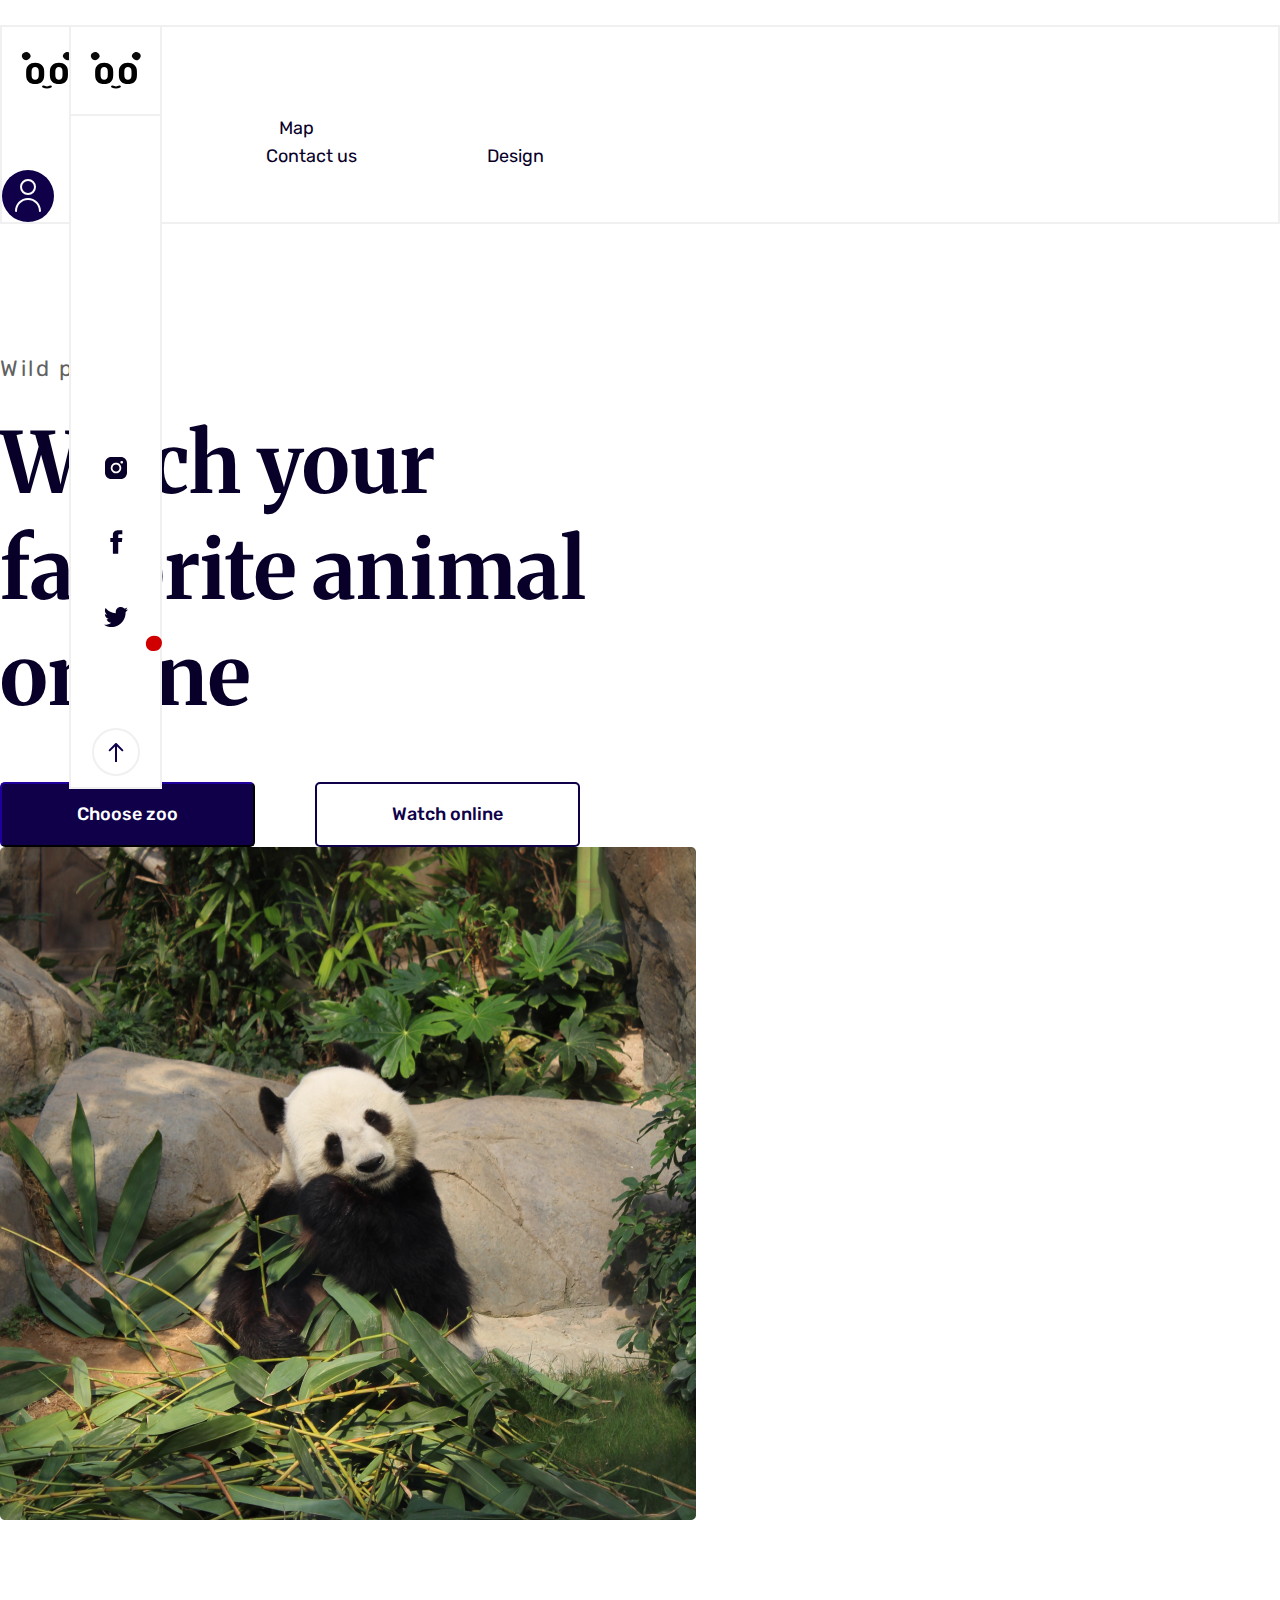
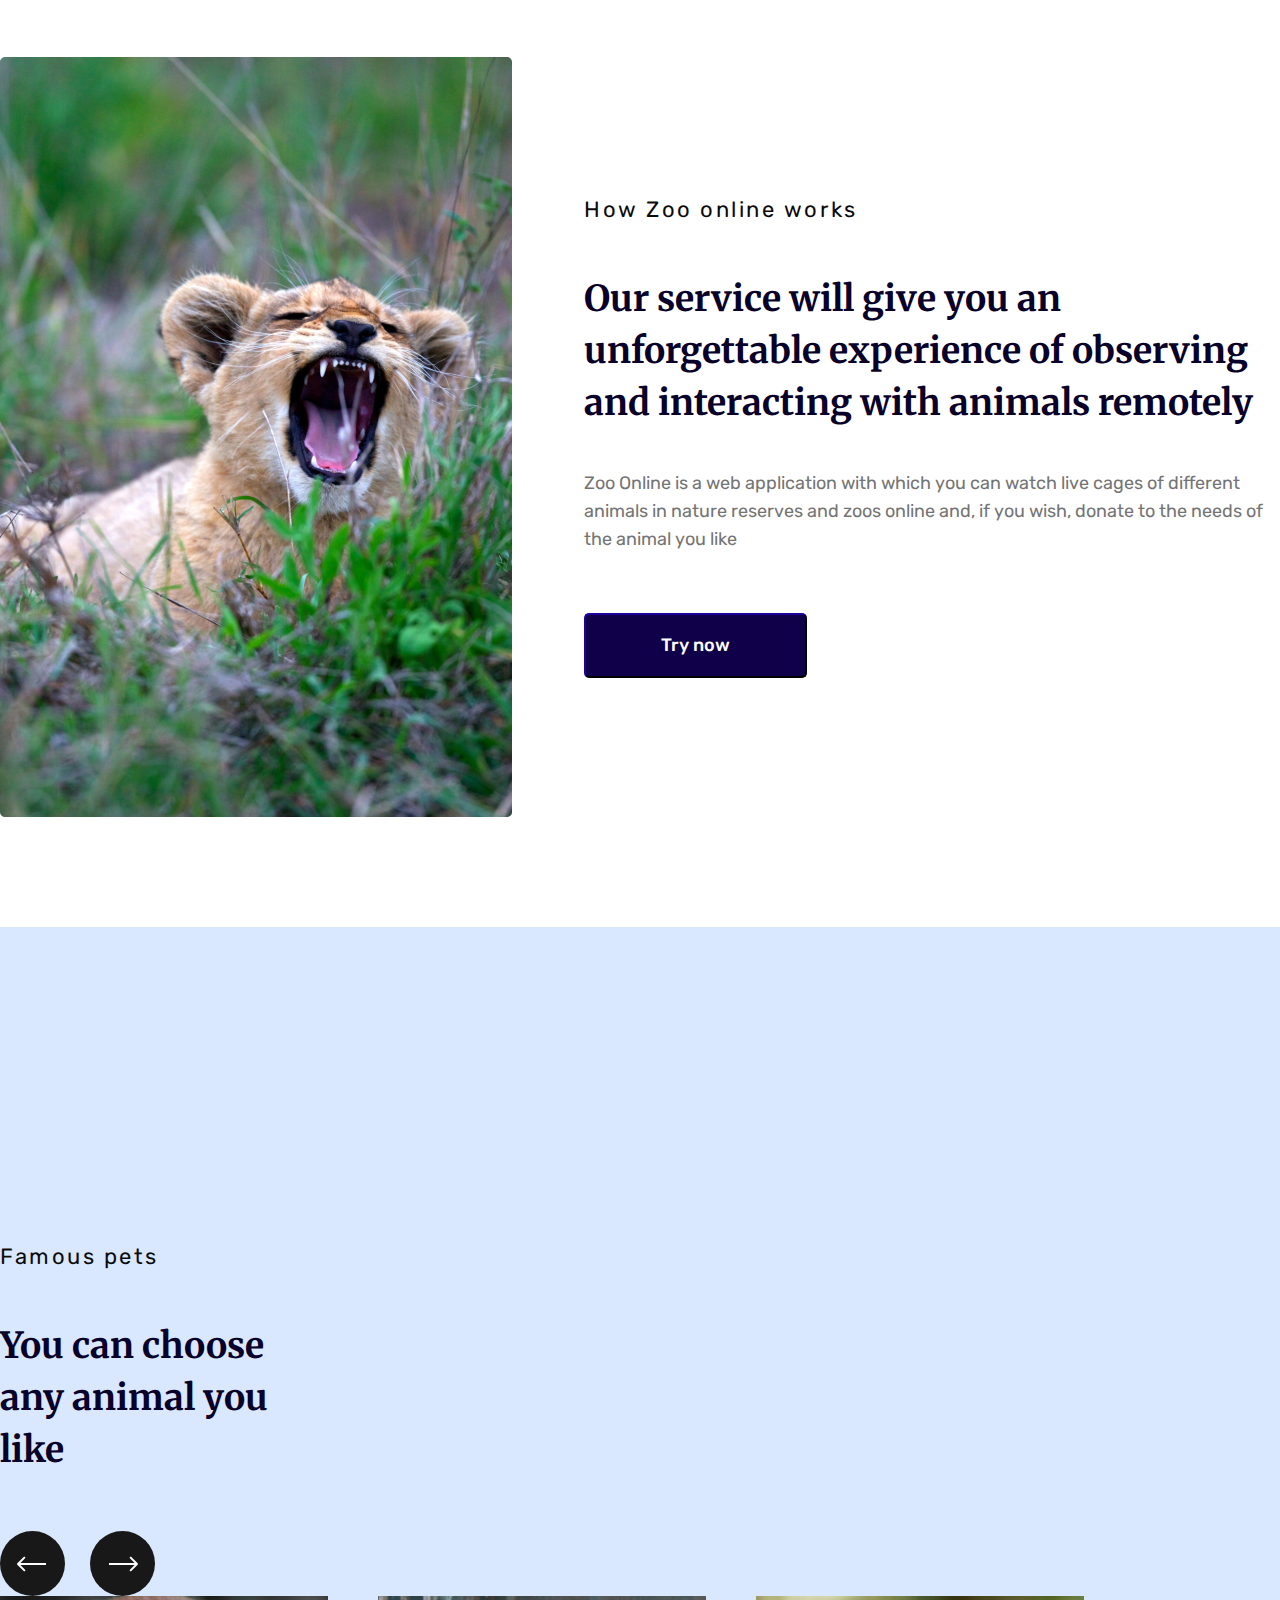
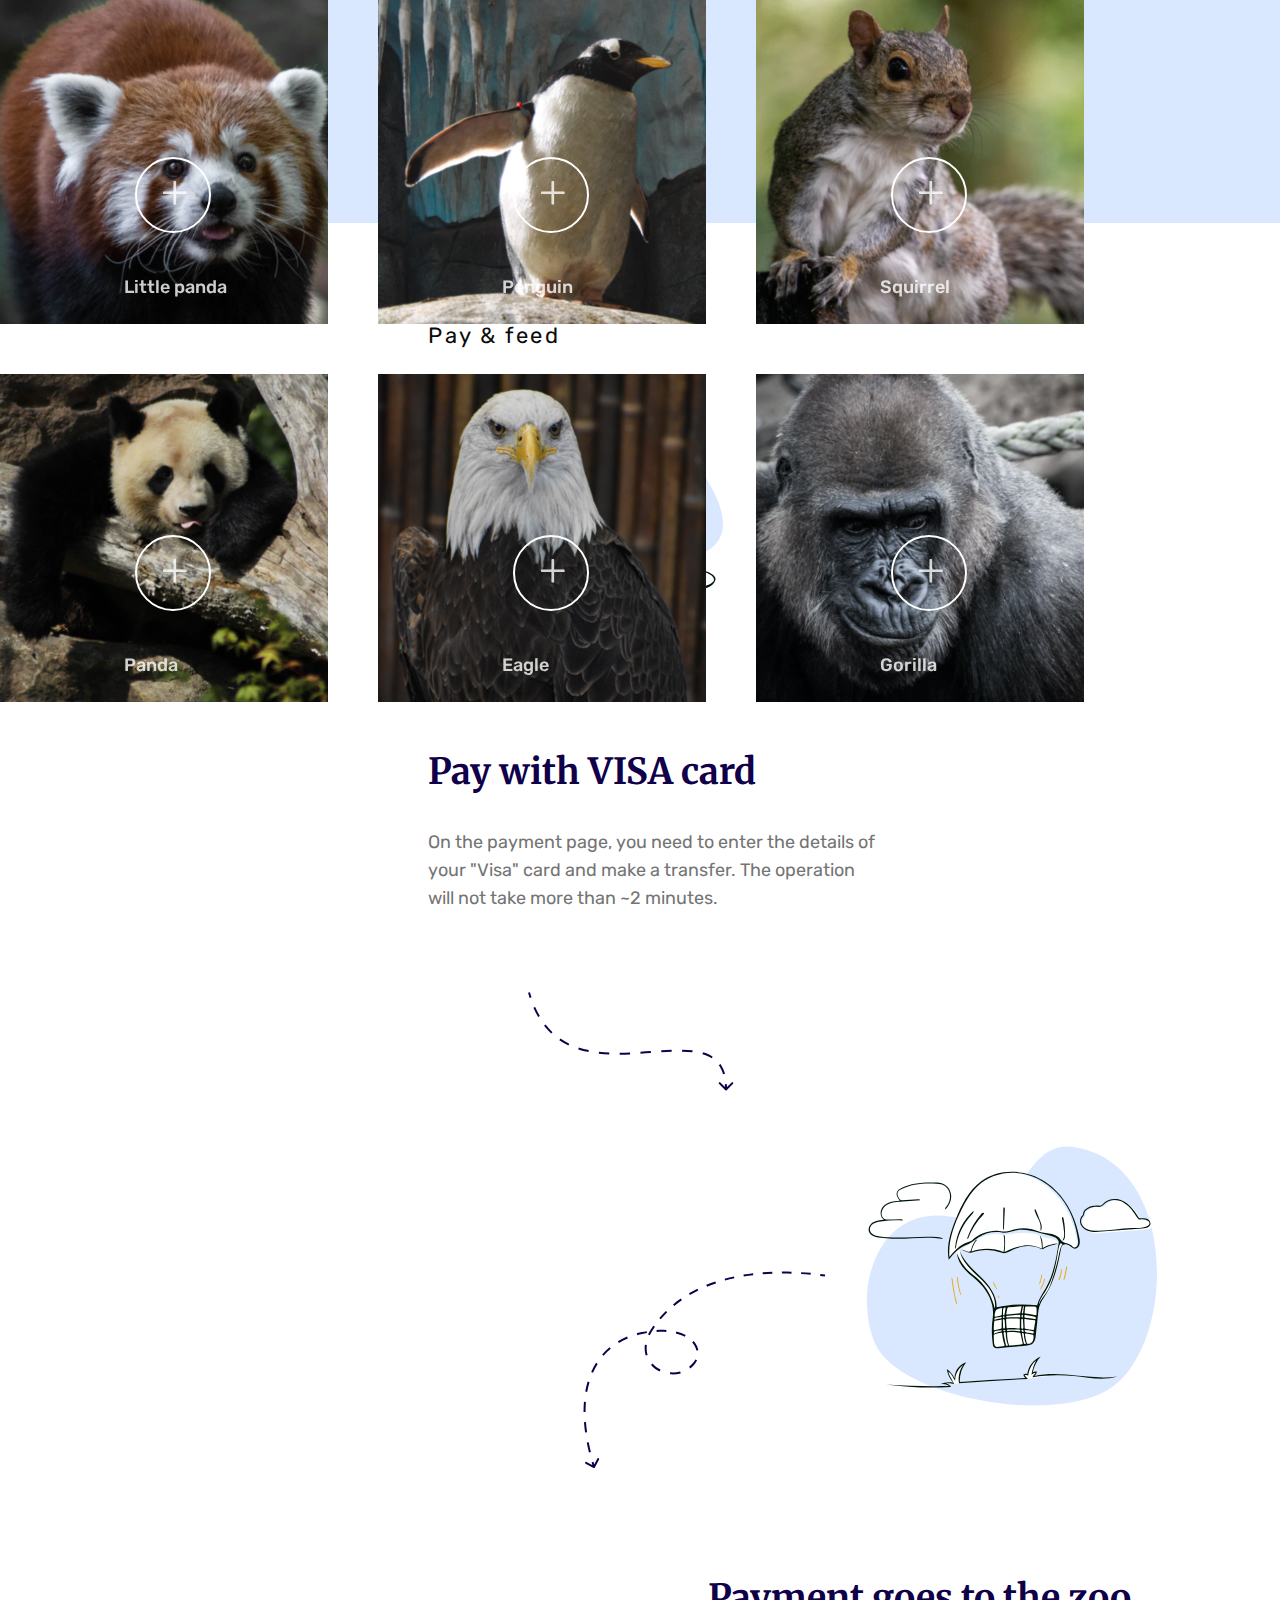
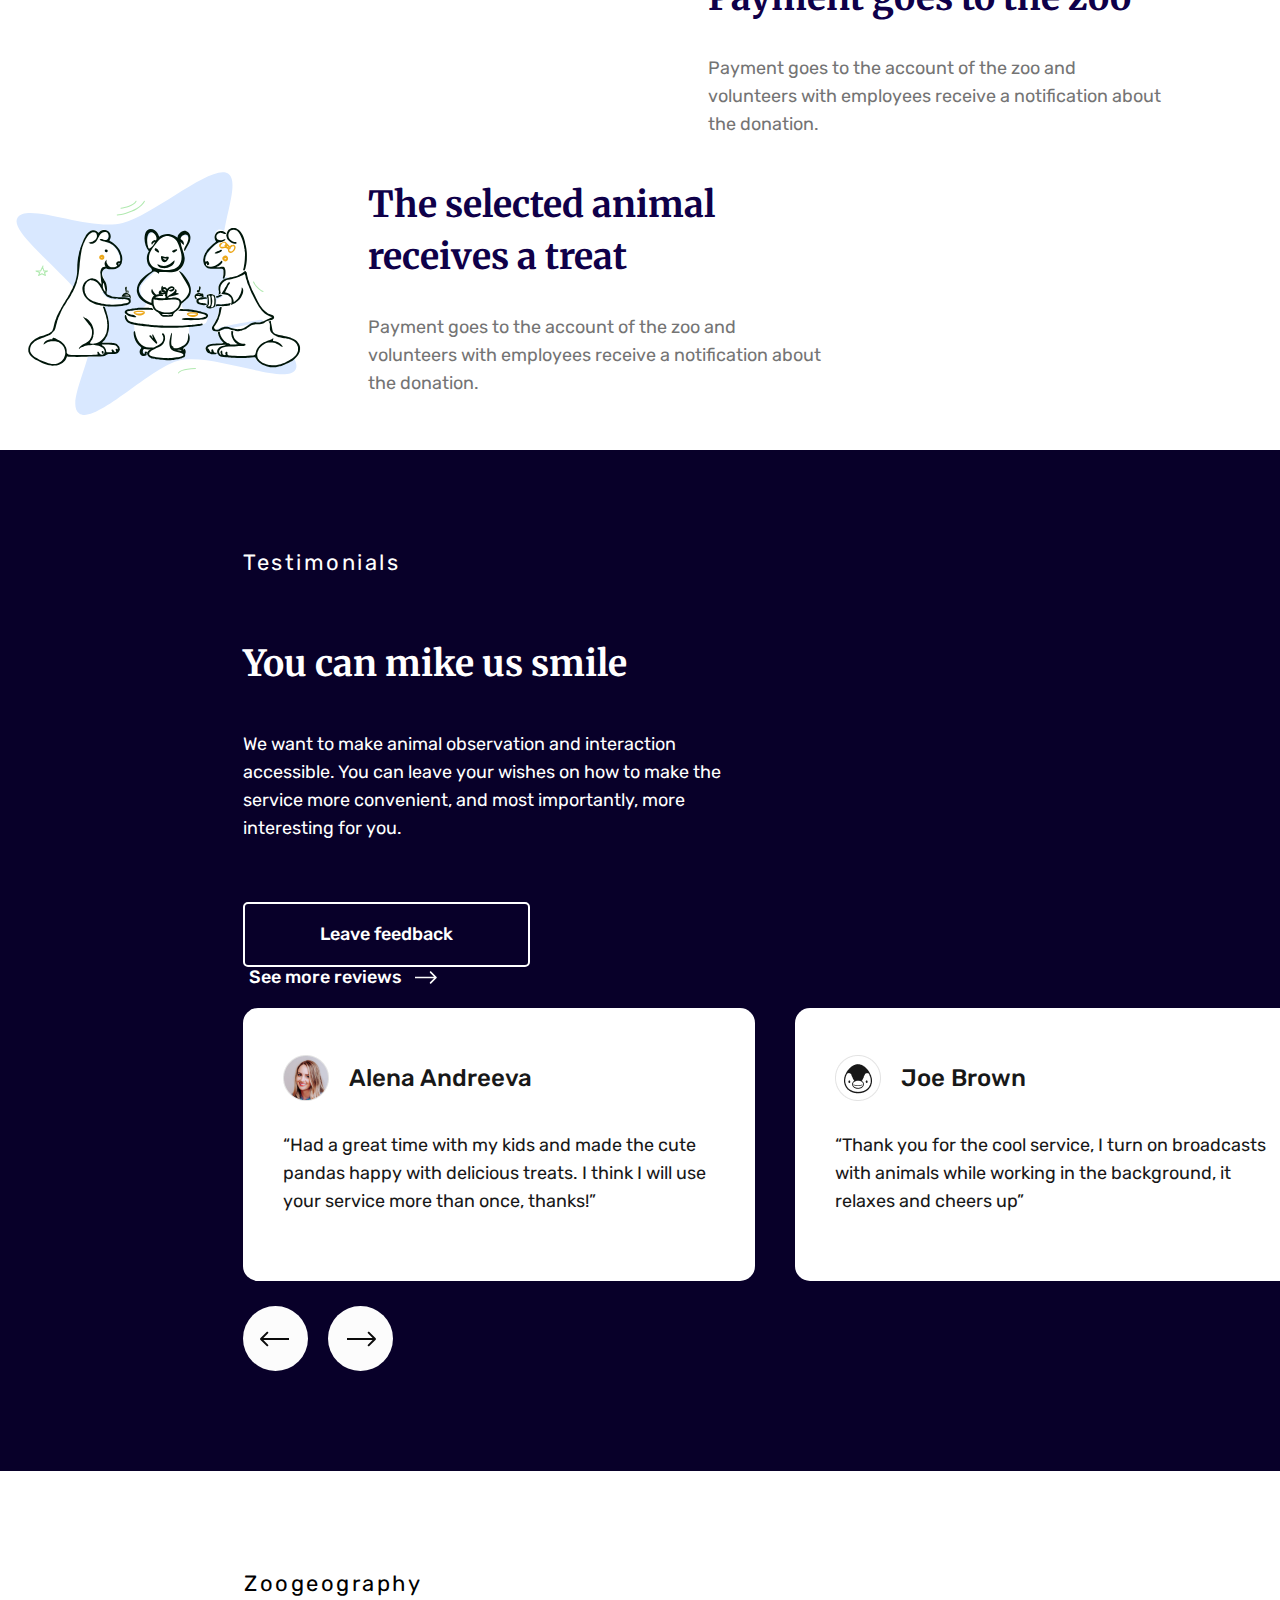
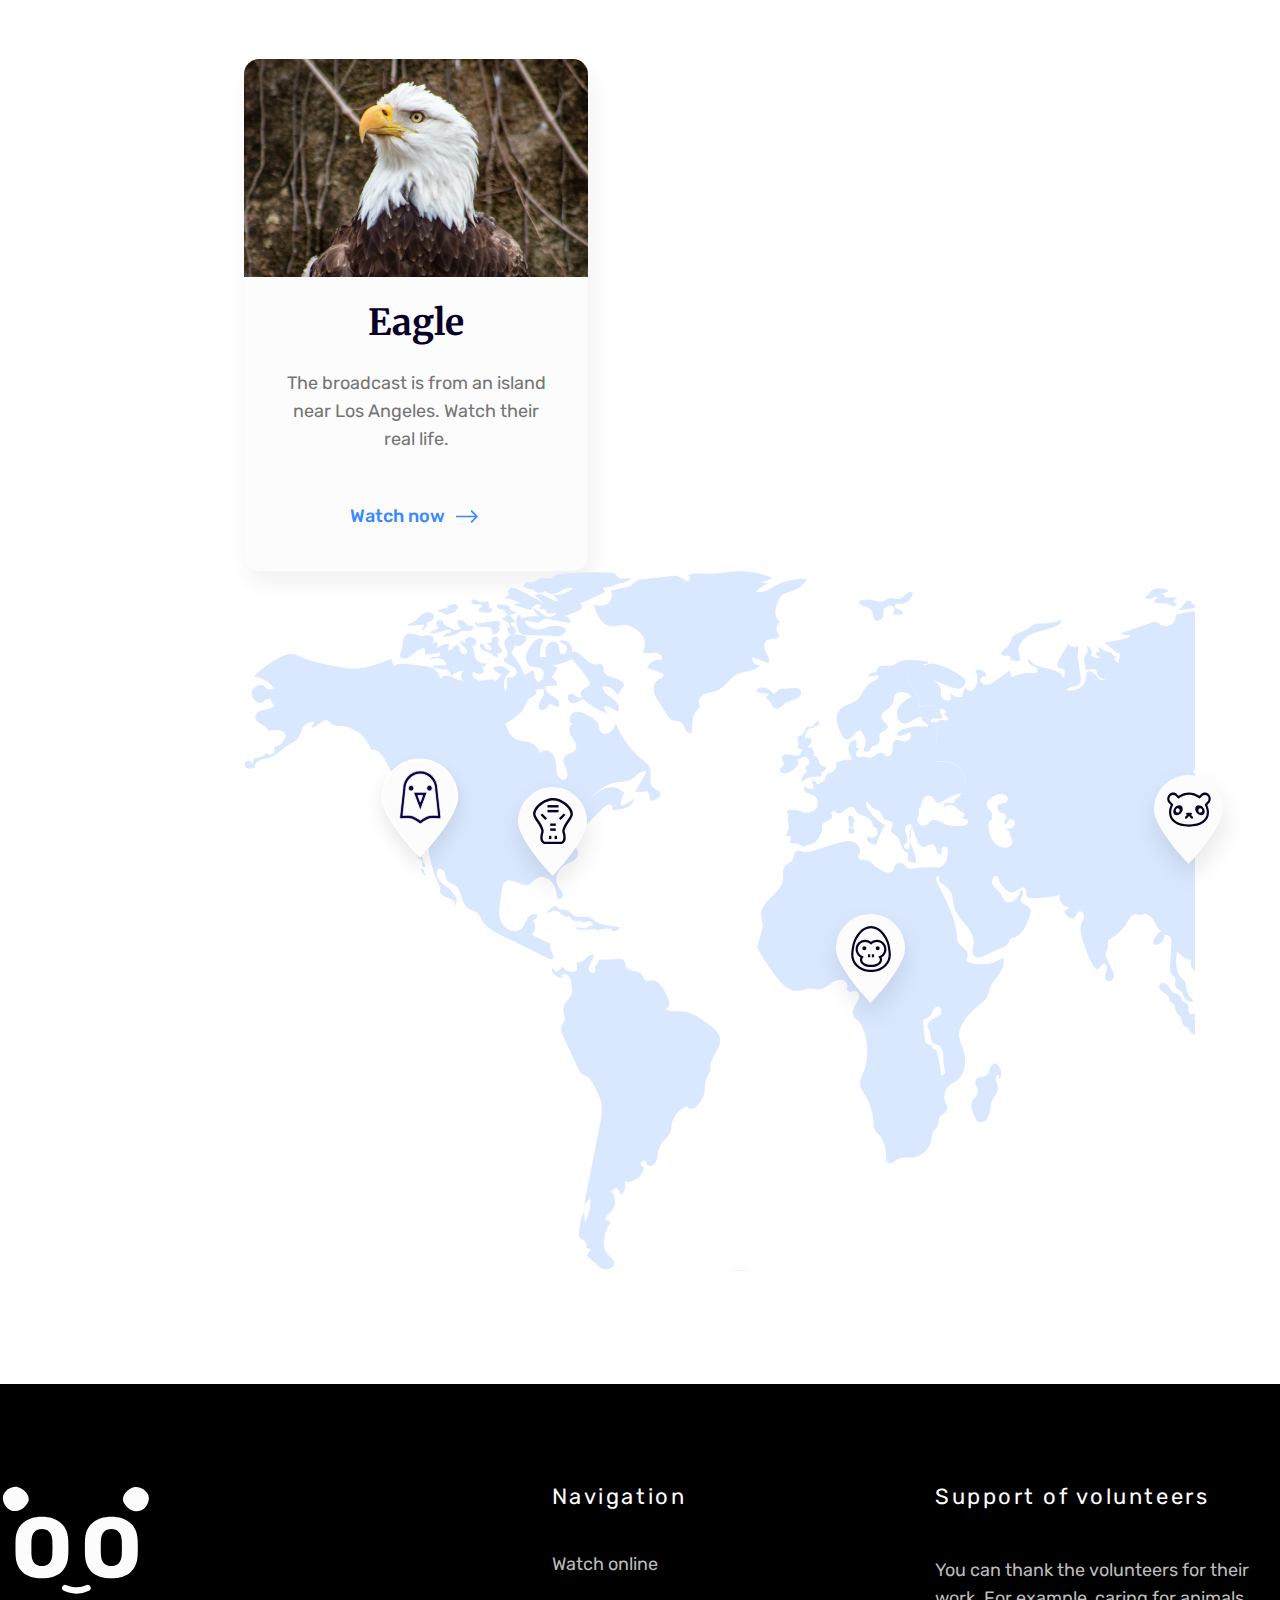
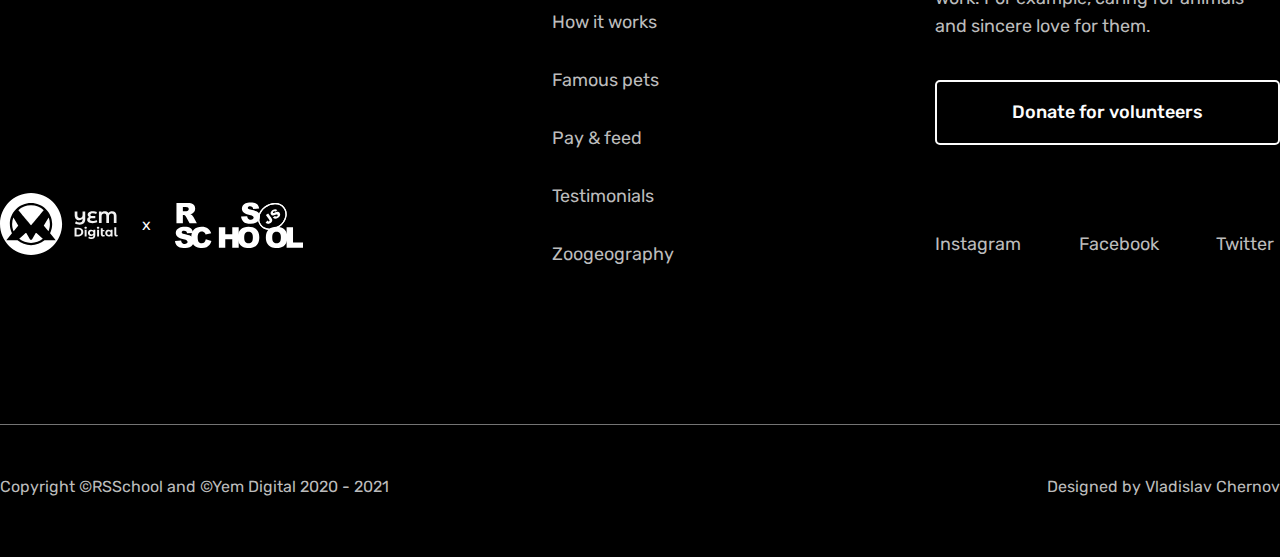
==== index.html @ f89dc242 "feat: Landing complete;" ====
<!DOCTYPE html>
<html lang="en">
<head>
    <meta charset="UTF-8">
    <title>Online zoo</title>
    <link rel="preconnect" href="https://fonts.gstatic.com">
    <link href="https://fonts.googleapis.com/css2?family=Rubik:wght@400;500&display=swap" rel="stylesheet">
    <link rel="stylesheet" href="reset.css">
    <link rel="stylesheet" href="style.css">
    <link rel="preconnect" href="https://fonts.gstatic.com">
    <link href="https://fonts.googleapis.com/css2?family=Merriweather:wght@700&display=swap" rel="stylesheet">
</head>
<body>
<header class="header">
    <div class="wrapper">
        <div class="header-box">
            <h1 class="visual-hidden">Online zoo</h1>
            <a href="index.html"><img src="assets/logos/logo.svg" alt="Logo" class="header-logo"></a>
            <nav class="header-nav">
                <ul class="nav-list">
                    <li class="nav-item">
                        <a href="index.html" class="nav-link nav-about">About</a>
                    </li>
                    <li class="nav-item">
                        <a href="index.html" class="nav-link">Map</a>
                    </li>
                    <li class="nav-item">
                        <a href="pages/Zoos%20Translation/Zoos%20Translation.html" class="nav-link">Zoos</a>
                    </li>
                    <li class="nav-item">
                        <a href="pages/404/404.html" class="nav-link">Contact us</a>
                    </li>
                    <li class="nav-item">
                        <a href="https://www.figma.com/file/74wXlorl9mZQP0uhqDg83j/Online-Zoo?node-id=433%3A75"
                           class="nav-link">
                            Design
                        </a>
                    </li>
                </ul>
            </nav>
            <img src="assets/logos/profile.svg" alt="profile">
        </div>
    </div>
</header>
<aside class="side-bar">
    <div class="aside-section">
        <a href="index.html"><img src="assets/logos/logo.svg" alt="Logo" class="aside-logo"></a>
        <div class="aside-socials">
            <ul class="aside-list">
                <li class="aside-item">
                    <a class="aside-link" href="https://www.instagram.com/">
                        <img class="aside-image" src="assets/logos/instagram.svg" alt="instagram logo">
                    </a>
                </li>
                <li class="aside-item">
                    <a class="aside-link" href="https://www.facebook.com/">
                        <img class="aside-image" src="assets/logos/fb.svg" alt="facebook logo">
                    </a>
                </li>
                <li class="aside-item">
                    <a class="aside-link" href="https://twitter.com/">
                        <img class="aside-image" src="assets/logos/TWITTER.svg" alt="twitter logo">
                    </a>
                </li>
            </ul>
        </div>

        <img class="aside-arrow" src="assets/logos/go_up.svg" alt="arrow">
    </div>
</aside>
<main>
    <div class="watch" id="watch-online">
        <div class="wrapper-main">
            <div class="watch-container">
                <article class="watch-article">
                    <h2 class="watch-h2">Wild park</h2>
                    <img class="watch-article-dot" src="assets/logos/point.svg" alt="dot">
                    <p class="watch-text">Watch your favorite animal online</p>
                    <div class="watch-buttons">
                        <a href="pages/Zoos%20map/Zoos%20map.html">
                            <button type="button" class="watch-btn-zoo">Choose zoo</button>
                        </a>
                        <a href="pages/Zoos%20Translation/Zoos%20Translation.html">
                            <button type="button" class="watch-btn-watch">Watch online</button>
                        </a>
                    </div>
                </article>
                <img src="assets/images/panda.jpg" alt="Panda" class="watch-img-panda">
            </div>

        </div>
    </div>
    <div class="zoo-works" id="zoo-works">
        <div class="wrapper-main">
            <div class="zoo-works-container">
                <img src="assets/images/lion.jpg" alt="Lion" class="pet-lion">
                <article class="zoo-works-article">
                    <h2 class="zoo-works-h2">How Zoo online works</h2>
                    <p class="zoo-works-text1">
                        Our service will give you an
                        unforgettable experience of observing
                        and interacting with animals remotely
                    </p>
                    <p class="zoo-works-text2">
                        Zoo Online is a web application with which you
                        can watch live cages of different animals in nature
                        reserves and zoos online and, if you wish, donate
                        to the needs of the animal you like
                    </p>
                    <a class="zoo-works-link" href="pages/Zoos%20Translation/Zoos%20Translation.html">
                        <button type="submit" class="zoo-works-button">Try now</button>
                    </a>
                </article>
            </div>
        </div>
    </div>
    <div class="fam-pet" id="fam-pet">
        <div class="wrapper-main">
            <div class="fam-pet-container">
                <section class="fam-pet-section">
                    <h2 class="fam-pet-h2">Famous pets</h2>
                    <h3 class="fam-pet-h3">You can choose any animal you like</h3>
                    <div class="fam-pet-arrows">
                        <img src="assets/images/slide_left.svg" alt="arrow left" class="fam-pat-left">
                        <img src="assets/images/slide_right.svg" alt="arrow right" class="fam-pat-right">
                    </div>
                </section>
                <div class="fam-pet-grid">
                    <figure class="fam-pet-card">
                        <img src="assets/images/tanuki.jpg" alt="Tanuki card" class="card-image">
                        <figcaption class="fam-pet-title">
                            <div class="circle">
                                <p class="fam-pet-circle-text">+</p>
                            </div>
                            <button type="submit" class="fam-pet-grid-button">Little panda</button>
                        </figcaption>
                    </figure>
                    <figure class="fam-pet-card">
                        <img src="assets/images/penguin.jpg" alt="Penguin card" class="card-image">
                        <figcaption class="fam-pet-title">
                            <div class="circle">
                                <p class="fam-pet-circle-text">+</p>
                            </div>
                            <button type="submit" class="fam-pet-grid-button">Penguin</button>
                        </figcaption>
                    </figure>
                    <figure class="fam-pet-card">
                        <img src="assets/images/squirrel.jpg" alt="squirrel card" class="card-image">
                        <figcaption class="fam-pet-title">
                            <div class="circle">
                                <p class="fam-pet-circle-text">+</p>
                            </div>
                            <button type="submit" class="fam-pet-grid-button">Squirrel</button>
                        </figcaption>
                    </figure>
                    <figure class="fam-pet-card">
                        <img src="assets/images/panda-card.jpg" alt="Panda card" class="card-image">
                        <figcaption class="fam-pet-title">
                            <div class="circle">
                                <p class="fam-pet-circle-text">+</p>
                            </div>
                            <button type="submit" class="fam-pet-grid-button">Panda</button>
                        </figcaption>
                    </figure>
                    <figure class="fam-pet-card">
                        <img src="assets/images/eagle.jpg" alt="Eagle card" class="card-image">
                        <figcaption class="fam-pet-title">
                            <div class="circle">
                                <p class="fam-pet-circle-text">+</p>
                            </div>
                            <button type="submit" class="fam-pet-grid-button">Eagle</button>
                        </figcaption>
                    </figure>
                    <figure class="fam-pet-card">
                        <img src="assets/images/gorilla.jpg" alt="Gorilla card" class="card-image">
                        <figcaption class="fam-pet-title">
                            <div class="circle">
                                <p class="fam-pet-circle-text">+</p>
                            </div>
                            <button type="submit" class="fam-pet-grid-button">Gorilla</button>
                        </figcaption>
                    </figure>
                </div>
            </div>
        </div>
    </div>
    <div class="pay" id="pay">
        <div class="wrapper-pay">
                <h2 class="pay-h2">Pay & feed</h2>
                <section class="pay-section">
                    <img src="assets/images/safe.svg" alt="safe img">
                    <article class="pay-visa-article">
                        <h3 class="pay-h3">Pay with VISA card</h3>
                        <p class="pay-article-text">
                            On the payment page, you need to enter the
                            details of your "Visa" card and make a transfer.
                            The operation will not take more than ~2 minutes.
                        </p>
                        <img src="assets/images/arrow1.svg" alt="arrow1 image" class="pay-arrow1">
                    </article>
                </section>
                <section class="pay-section big-section">
                    <img src="assets/images/arrow2.svg" alt="arrow2 image" class="pay-arrow2">
                    <img src="assets/images/Delivery.svg" alt="Delivery image">
                    <article class="pay-delivery-article">
                        <h3 class="pay-h3">Payment goes to the zoo</h3>
                        <p class="pay-article-text">
                            Payment goes to the account of the
                            zoo and volunteers with employees receive a
                            notification about the donation.
                        </p>
                    </article>
                </section>
        </div>
        <div class="wrapper-main">
            <section class="pay-section">
                <img src="assets/images/dinner.svg" alt="diner image">
                <article class="pay-dinner-article">
                    <h3 class="pay-h3 dinner-h3">The selected animal receives a treat</h3>
                    <p class="pay-article-text">
                        Payment goes to the account of the
                        zoo and volunteers with employees receive a
                        notification about the donation.
                    </p>
                </article>
            </section>
        </div>




    </div>
    <div class="testimonials" id="testimonials">
        <div class="wrapper-testim">
            <div class="testim-container">
                <article class="testim-article">
                    <h2 class="testim-h2">Testimonials</h2>
                    <h3 class="testim-h3">You can mike us smile</h3>
                    <p class="testim-article-text">
                        We want to make animal observation and interaction
                        accessible. You can leave your wishes on how to make
                        the service more convenient, and most importantly, more
                        interesting for you.
                    </p>
                    <button type="submit" class="testim-article-btn">Leave feedback</button>
                </article>
                <section class="testim-reviews">
                    <button type="submit" class="testim-section-btn">
                        See more reviews
                        <img src="assets/images/Arrow%203.svg" alt="arrow bnt">
                    </button>
                    <div class="testim-section-grid">
                        <div class="testim-comment">
                            <div class="comment-title">
                                <img src="assets/images/avatar11.png" alt="Avatar" class="comment-avatar">
                                <h2 class="comment-name">Alena Andreeva</h2>
                            </div>
                            <p class="comment-text">
                                “Had a great time with my kids and made the cute pandas
                                happy with delicious treats. I think I will use your service
                                more than once, thanks!”
                            </p>
                        </div>
                            <div class="testim-comment">
                                <div class="comment-title">
                                    <img src="assets/images/avatar2.png" alt="Avatar" class="comment-avatar">
                                    <h2 class="comment-name">Joe Brown</h2>
                                </div>
                                <p class="comment-text">
                                    “Thank you for the cool service, I turn on broadcasts with
                                    animals while working in the background, it relaxes and cheers
                                    up”
                                </p>
                            </div>
                    </div>
                    <div class="testim-btns">
                        <img src="assets/images/slide_left1.svg" alt="left slide" class="testim-btn-arrow">
                        <img src="assets/images/slide_right1.svg" alt="right slide" class="testim-btn-arrow">
                    </div>
                </section>
            </div>

        </div>
    </div>
    <div class="zoo-geo" id="zoo-geo">
        <div class="wrapper-zoo-geo">
            <div class="zoo-geo-container">
                <section class="zoo-geo-section">
                    <h2 class="zoo-geo-h2">Zoogeography</h2>
                    <div class="zoo-geo-card">
                        <img src="assets/images/eagle-watch.png" alt="Eagle" class="zoo-geo-card-img">
                        <h3 class="zoo-geo-h3">Eagle</h3>
                        <p class="zoo-geo-card-text">
                            The broadcast is from an island near Los Angeles. Watch their real life.
                        </p>
                        <a href="pages/Zoos%20Translation/Eagel.html" class="zoo-geo-link">
                            <button type="submit" class="zoo-geo-btn">
                            Watch now
                            <img src="assets/images/Arrow%201.svg" alt="btn arrow">
                        </button>
                        </a>
                    </div>
                </section>
                <div class="zoo-geo-map">
                    <svg width="140" height="168"  class="zoo-geo-map-icons eagle-icon" viewBox="0 0 140 168" fill="none" xmlns="http://www.w3.org/2000/svg">
                        <g filter="url(#filter0_d)">
                            <path d="M117 58.2222C117 84.8546 69 134 69 134C69 134 21 84.8546 21 58.2222C21 31.5898 42.4903 10 69 10C95.5097 10 117 31.5898 117 58.2222Z" fill="#FCFCFC"/>
                            <path d="M116 58.2222C116 64.6241 113.1 72.5078 108.62 80.8237C104.155 89.1106 98.1902 97.7032 92.2071 105.489C86.2268 113.271 80.244 120.227 75.7551 125.238C73.5112 127.743 71.6417 129.761 70.334 131.151C69.786 131.734 69.3368 132.207 69 132.559C68.6632 132.207 68.214 131.734 67.666 131.151C66.3583 129.761 64.4888 127.743 62.2449 125.238C57.756 120.227 51.7732 113.271 45.7929 105.489C39.8098 97.7032 33.845 89.1106 29.3804 80.8237C24.9001 72.5078 22 64.6241 22 58.2222C22 32.1378 43.047 11 69 11C94.953 11 116 32.1378 116 58.2222Z" stroke="#609FFF" stroke-width="2"/>
                        </g>
                        <g clip-path="url(#clip0)">
                            <path d="M95.7158 83.2361L91.8596 47.9013C91.799 35.2931 81.8917 25.0557 69.7227 25.0557C57.5537 25.0557 47.6464 35.2938 47.5865 47.9013L43.7296 83.2361C43.6651 83.8273 43.8566 84.4178 44.2531 84.8479C44.6496 85.2785 45.2112 85.5079 45.7812 85.4638C45.8211 85.4611 49.7651 85.1896 53.317 85.1896C55.8206 85.1896 57.0649 85.3233 57.6684 85.4364C60.6897 85.9995 66.5873 89.9692 68.6047 91.4519C68.94 91.6973 69.3313 91.8211 69.7227 91.8211C70.1147 91.8211 70.508 91.6967 70.8433 91.4492C72.7975 90.008 78.5184 86.1366 81.4797 85.5427C82.1612 85.4063 83.6029 85.2438 86.6042 85.2438C90.0568 85.2438 93.6429 85.4624 93.6784 85.4651C94.2451 85.4925 94.8035 85.2719 95.1968 84.8425C95.5901 84.4132 95.7803 83.8246 95.7158 83.2361ZM86.6042 81.2312C83.9111 81.2312 81.9955 81.3529 80.7454 81.6037C77.2766 82.2992 72.049 85.7487 69.7201 87.3785C67.3358 85.7159 61.9135 82.1514 58.3519 81.4866C57.2332 81.278 55.5859 81.177 53.3157 81.177C51.3583 81.177 49.3279 81.2532 47.8295 81.3275L51.4414 48.2431C51.4498 48.1681 51.4537 48.0926 51.4537 48.0177C51.4537 37.5689 59.6485 29.0689 69.7221 29.0689C79.795 29.0689 87.9904 37.5689 87.9904 48.0177C87.9904 48.0932 87.9949 48.1688 88.0027 48.2431L91.6159 81.3455C90.2464 81.288 88.4237 81.2312 86.6042 81.2312Z" fill="#0F0049"/>
                            <path d="M58.1173 50.4944C60.0312 50.4944 61.5828 48.885 61.5828 46.8998C61.5828 44.9145 60.0312 43.3052 58.1173 43.3052C56.2033 43.3052 54.6517 44.9145 54.6517 46.8998C54.6517 48.885 56.2033 50.4944 58.1173 50.4944Z" fill="#0F0049"/>
                            <path d="M81.3282 50.4944C83.2422 50.4944 84.7937 48.885 84.7937 46.8998C84.7937 44.9145 83.2422 43.3052 81.3282 43.3052C79.4142 43.3052 77.8627 44.9145 77.8627 46.8998C77.8627 48.885 79.4142 50.4944 81.3282 50.4944Z" fill="#0F0049"/>
                            <path d="M69.7227 75.2664L78.3546 52.0811H61.0895L69.7227 75.2664ZM69.7227 64.1288L66.731 56.0936H72.7143L69.7227 64.1288Z" fill="#0F0049"/>
                        </g>
                        <defs>
                            <filter id="filter0_d" x="0" y="0" width="140" height="168" filterUnits="userSpaceOnUse" color-interpolation-filters="sRGB">
                                <feFlood flood-opacity="0" result="BackgroundImageFix"/>
                                <feColorMatrix in="SourceAlpha" type="matrix" values="0 0 0 0 0 0 0 0 0 0 0 0 0 0 0 0 0 0 127 0"/>
                                <feOffset dx="1" dy="12"/>
                                <feGaussianBlur stdDeviation="11"/>
                                <feColorMatrix type="matrix" values="0 0 0 0 0 0 0 0 0 0 0 0 0 0 0 0 0 0 0.09 0"/>
                                <feBlend mode="normal" in2="BackgroundImageFix" result="effect1_dropShadow"/>
                                <feBlend mode="normal" in="SourceGraphic" in2="effect1_dropShadow" result="shape"/>
                            </filter>
                            <clipPath id="clip0">
                                <rect width="52.8696" height="66.8764" fill="white" transform="translate(43.2609 25)"/>
                            </clipPath>
                        </defs>
                    </svg>
                    <svg width="113" height="133" class="zoo-geo-map-icons alligator-icon" viewBox="0 0 113 133" fill="none" xmlns="http://www.w3.org/2000/svg">
                        <g filter="url(#filter0_d)">
                            <path d="M90 44.6111C90 63.7263 55.5 99 55.5 99C55.5 99 21 63.7263 21 44.6111C21 25.4959 36.4462 10 55.5 10C74.5538 10 90 25.4959 90 44.6111Z" fill="#FCFCFC"/>
                        </g>
                        <path d="M75.9228 37.3106C75.9228 33.5174 73.4879 29.4251 69.2418 26.0827C65.2111 22.9098 60.2609 21.0156 55.9997 21.0156C47.4847 21.0156 36.0767 29.0721 36.0767 37.311C36.0767 39.9086 39.76 44.8997 40.5427 45.9303C42.3418 48.5138 44.7633 53.0545 44.2752 54.6446C42.8977 59.1275 42.8936 62.5491 44.2626 64.8136C45.3805 66.6632 46.9933 67.019 47.1735 67.0534C47.2494 67.0679 47.3256 67.0752 47.4027 67.0752H64.5964C64.667 67.0752 64.7376 67.0692 64.8069 67.057C64.9875 67.0255 66.6044 66.6952 67.7308 64.8649C69.1168 62.6133 69.1144 59.1748 67.7243 54.645C67.2317 53.0399 69.6061 48.5906 71.4568 45.9295C72.2403 44.8977 75.9228 39.9078 75.9228 37.3106ZM69.4722 44.5253C68.6141 45.7548 64.385 52.0571 65.3965 55.3537C66.8389 60.0533 66.3573 62.3906 65.6992 63.5238C65.2403 64.3138 64.6507 64.5766 64.4381 64.649H47.565C47.3727 64.5787 46.8043 64.3167 46.3478 63.5622C45.6625 62.4278 45.15 60.0832 46.6026 55.3541C47.6154 52.0575 43.3854 45.7548 42.5273 44.5253C42.5179 44.5116 42.5078 44.4982 42.498 44.4849C40.8422 42.3081 38.5107 38.6432 38.5107 37.3106C38.5107 30.6141 48.775 23.441 55.9993 23.441C64.0084 23.441 73.4879 30.959 73.4879 37.3106C73.4879 38.6411 71.1565 42.3065 69.5006 44.4849C69.4913 44.4978 69.4812 44.5116 69.4722 44.5253Z" fill="#080029"/>
                        <path d="M54.3946 58.8101H51.9601V62.091H54.3946V58.8101Z" fill="#080029"/>
                        <path d="M60.0395 58.8101H57.605V62.091H60.0395V58.8101Z" fill="#080029"/>
                        <path d="M58.8221 46.4653H53.1774V48.8911H58.8221V46.4653Z" fill="#080029"/>
                        <path d="M58.8221 51.3867H53.1774V53.8125H58.8221V51.3867Z" fill="#080029"/>
                        <path d="M43.5059 38.108L48.3247 42.9097L50.0461 41.1944L45.2273 36.3927L43.5059 38.108Z" fill="#080029"/>
                        <path d="M61.9556 41.1936L63.6768 42.9092L68.4963 38.1082L66.7751 36.3927L61.9556 41.1936Z" fill="#080029"/>
                        <path d="M61.5281 32.9272H50.4714V35.3531H61.5281V32.9272Z" fill="#080029"/>
                        <path d="M61.5281 28.0757H50.4714V30.5015H61.5281V28.0757Z" fill="#080029"/>
                        <defs>
                            <filter id="filter0_d" x="0" y="0" width="113" height="133" filterUnits="userSpaceOnUse" color-interpolation-filters="sRGB">
                                <feFlood flood-opacity="0" result="BackgroundImageFix"/>
                                <feColorMatrix in="SourceAlpha" type="matrix" values="0 0 0 0 0 0 0 0 0 0 0 0 0 0 0 0 0 0 127 0"/>
                                <feOffset dx="1" dy="12"/>
                                <feGaussianBlur stdDeviation="11"/>
                                <feColorMatrix type="matrix" values="0 0 0 0 0 0 0 0 0 0 0 0 0 0 0 0 0 0 0.09 0"/>
                                <feBlend mode="normal" in2="BackgroundImageFix" result="effect1_dropShadow"/>
                                <feBlend mode="normal" in="SourceGraphic" in2="effect1_dropShadow" result="shape"/>
                            </filter>
                        </defs>
                    </svg>
                    <svg width="113" height="133" class="zoo-geo-map-icons gorilla-icon" viewBox="0 0 113 133" fill="none" xmlns="http://www.w3.org/2000/svg">
                        <g filter="url(#filter0_d)">
                            <path d="M90 44.6111C90 63.7263 55.5 99 55.5 99C55.5 99 21 63.7263 21 44.6111C21 25.4959 36.4462 10 55.5 10C74.5538 10 90 25.4959 90 44.6111Z" fill="#FCFCFC"/>
                        </g>
                        <path d="M75.8514 49.843C75.6874 46.9424 74.9274 41.1901 73.9826 38.3782C71.9451 32.3099 65.8685 22.04 56.0151 22.04C46.1633 22.04 40.0855 32.3099 38.0477 38.3782C37.1022 41.1927 36.3425 46.9438 36.1792 49.8433C35.9311 54.2493 37.5614 58.5485 40.7703 61.9491C44.3751 65.7693 49.4363 67.9603 54.6563 67.9603H57.3748C62.594 67.9603 67.6551 65.7693 71.26 61.9491C74.4688 58.5481 76.0996 54.2493 75.8514 49.843ZM69.6448 60.42C66.5044 63.7476 61.9177 65.7341 57.3744 65.7341H54.6559C50.1125 65.7341 45.5251 63.7476 42.3851 60.4196C39.6003 57.4686 38.1844 53.757 38.3977 49.9683C38.5581 47.1316 39.3037 41.6193 40.154 39.0871C41.8759 33.9607 47.4066 24.2655 56.0155 24.2655C64.6259 24.2655 70.1555 33.9607 71.8766 39.0875C72.7266 41.6171 73.4729 47.1301 73.6333 49.9683C73.8463 53.757 72.43 57.4689 69.6448 60.42Z" fill="#080029"/>
                        <path d="M61.9614 35.6831C59.7714 35.6831 57.6958 36.421 56.0151 37.7802C54.3343 36.421 52.2588 35.6831 50.0684 35.6831C44.834 35.6831 40.5754 39.9485 40.5754 45.1914C40.5754 48.677 42.4388 51.8076 45.4143 53.4751C45.1062 54.1744 44.9469 54.907 44.9469 55.6415C44.9469 59.8223 49.8084 63.0969 56.0151 63.0969C62.2217 63.0969 67.0829 59.8223 67.0829 55.6415C67.0829 54.907 66.9232 54.174 66.6154 53.4751C69.591 51.8076 71.454 48.6766 71.454 45.1914C71.4543 39.9485 67.1958 35.6831 61.9614 35.6831ZM64.6473 51.9538L63.3195 52.4831L64.1591 53.6417C64.6247 54.2838 64.861 54.9567 64.861 55.6415C64.861 58.4765 60.8099 60.8711 56.0154 60.8711C51.2206 60.8711 47.1695 58.4765 47.1695 55.6415C47.1695 54.9571 47.4058 54.2845 47.8717 53.6417L48.7114 52.4831L47.384 51.9538C44.5984 50.8431 42.7988 48.1884 42.7988 45.1914C42.7988 41.176 46.0603 37.9089 50.0695 37.9089C52.0199 37.9089 53.8517 38.6735 55.2277 40.0613L56.0162 40.857L56.8047 40.0613C58.1806 38.6735 60.0121 37.9089 61.9625 37.9089C65.9714 37.9089 69.2332 41.176 69.2332 45.1914C69.2321 48.1884 67.4325 50.8431 64.6473 51.9538Z" fill="#080029"/>
                        <path d="M49.3482 46.2892C50.4476 46.2892 51.3389 45.3965 51.3389 44.2952C51.3389 43.194 50.4476 42.3013 49.3482 42.3013C48.2487 42.3013 47.3574 43.194 47.3574 44.2952C47.3574 45.3965 48.2487 46.2892 49.3482 46.2892Z" fill="#080029"/>
                        <path d="M62.6821 46.2892C63.7816 46.2892 64.6729 45.3965 64.6729 44.2952C64.6729 43.194 63.7816 42.3013 62.6821 42.3013C61.5827 42.3013 60.6914 43.194 60.6914 44.2952C60.6914 45.3965 61.5827 46.2892 62.6821 46.2892Z" fill="#080029"/>
                        <path d="M55.1858 50.2876H52.9636V53.2884H55.1858V50.2876Z" fill="#080029"/>
                        <path d="M59.0667 50.2876H56.8445V53.2884H59.0667V50.2876Z" fill="#080029"/>
                        <defs>
                            <filter id="filter0_d" x="0" y="0" width="113" height="133" filterUnits="userSpaceOnUse" color-interpolation-filters="sRGB">
                                <feFlood flood-opacity="0" result="BackgroundImageFix"/>
                                <feColorMatrix in="SourceAlpha" type="matrix" values="0 0 0 0 0 0 0 0 0 0 0 0 0 0 0 0 0 0 127 0"/>
                                <feOffset dx="1" dy="12"/>
                                <feGaussianBlur stdDeviation="11"/>
                                <feColorMatrix type="matrix" values="0 0 0 0 0 0 0 0 0 0 0 0 0 0 0 0 0 0 0.09 0"/>
                                <feBlend mode="normal" in2="BackgroundImageFix" result="effect1_dropShadow"/>
                                <feBlend mode="normal" in="SourceGraphic" in2="effect1_dropShadow" result="shape"/>
                            </filter>
                        </defs>
                    </svg>
                    <svg width="113" height="133" class="zoo-geo-map-icons panda-icon" viewBox="0 0 113 133" fill="none" xmlns="http://www.w3.org/2000/svg">
                        <g filter="url(#filter0_d)">
                            <path d="M90 44.6111C90 63.7263 55.5 99 55.5 99C55.5 99 21 63.7263 21 44.6111C21 25.4959 36.4462 10 55.5 10C74.5538 10 90 25.4959 90 44.6111Z" fill="#FCFCFC"/>
                        </g>
                        <path d="M76.0253 29.3761C74.9181 28.239 73.4518 27.6128 71.8963 27.6128C70.311 27.6128 68.8251 28.2598 67.7117 29.4345L66.4533 30.7623C63.2273 28.5543 59.6325 27.3926 56.0002 27.3926C52.3675 27.3926 48.7727 28.5543 45.547 30.7623L44.2883 29.4345C43.1749 28.2598 41.6886 27.6132 40.1037 27.6132C38.5486 27.6132 37.0823 28.2394 35.9751 29.3769C33.6684 31.7467 33.6437 35.6288 35.9197 38.0308L37.7767 39.9901C36.6159 42.5122 36.0056 45.1197 36.0056 47.5774C36.0056 56.2863 43.6672 61.6964 56.0005 61.6964C68.3336 61.6964 75.9951 56.2863 75.9951 47.5774C75.9951 45.1201 75.3845 42.513 74.2233 39.9901L76.081 38.0308C78.3567 35.6288 78.3319 31.7467 76.0253 29.3761ZM74.5248 36.4331L72.117 38.9735C71.7824 39.3268 71.7063 39.8646 71.9287 40.3032C73.1594 42.7291 73.8097 45.2444 73.8097 47.577C73.8097 56.3102 64.6095 59.4218 55.9998 59.4218C47.3898 59.4218 38.1895 56.3102 38.1895 47.577C38.1895 45.244 38.8398 42.7283 40.0702 40.3032C40.2926 39.8646 40.2162 39.3264 39.8819 38.9735L37.4744 36.4331C36.0442 34.9238 36.0599 32.4843 37.509 30.9954C38.2048 30.2809 39.126 29.8871 40.1033 29.8871C41.0995 29.8871 42.0334 30.2938 42.7332 31.0318L44.635 33.0381C45.0133 33.4372 45.6144 33.4891 46.0513 33.1616C49.096 30.8752 52.5361 29.6668 56.0002 29.6668C59.4636 29.6668 62.9036 30.8752 65.9487 33.1616C66.3852 33.4895 66.9871 33.4372 67.3654 33.0381L69.2671 31.0318C69.9666 30.2938 70.9005 29.8871 71.8967 29.8871C72.8743 29.8871 73.7955 30.2809 74.491 30.995C75.9401 32.4847 75.9554 34.9238 74.5248 36.4331Z" fill="#080029"/>
                        <path d="M42.1347 42.287C40.0371 44.4707 39.6337 47.5906 41.2336 49.2557C42.8331 50.9216 45.83 50.5013 47.9277 48.3176C50.0249 46.1343 50.4283 43.0144 48.8288 41.3489C47.2289 39.6837 44.232 40.1037 42.1347 42.287ZM44.7126 47.4344C43.6316 47.4344 42.7555 46.5224 42.7555 45.3971C42.7555 44.2717 43.6316 43.3597 44.7126 43.3597C45.7936 43.3597 46.6697 44.2717 46.6697 45.3971C46.6697 46.5224 45.7936 47.4344 44.7126 47.4344Z" fill="#080029"/>
                        <path d="M63.1711 41.3489C61.5709 43.0144 61.975 46.1343 64.0723 48.3176C66.1695 50.5013 69.1668 50.9213 70.7664 49.2557C72.3666 47.5906 71.9625 44.4707 69.8652 42.287C67.768 40.1037 64.7703 39.6837 63.1711 41.3489ZM67.2873 47.4344C66.2063 47.4344 65.3303 46.5225 65.3303 45.3971C65.3303 44.2717 66.2063 43.3597 67.2873 43.3597C68.3684 43.3597 69.2444 44.2717 69.2444 45.3971C69.2444 46.5225 68.368 47.4344 67.2873 47.4344Z" fill="#080029"/>
                        <path d="M58.0469 49.9568C58.5417 49.8484 58.9131 49.3924 58.9131 48.8447C58.9131 48.2166 58.4241 47.7075 57.8208 47.7075H54.1797C53.5764 47.7075 53.0874 48.2166 53.0874 48.8447C53.0874 49.392 53.4588 49.848 53.9532 49.9568L52.1811 51.8016C51.7544 52.2454 51.7544 52.9656 52.1811 53.4095C52.3945 53.6316 52.6741 53.7427 52.9534 53.7427C53.2327 53.7427 53.5123 53.6316 53.7257 53.4095L55.9999 51.042L58.2741 53.4095C58.4875 53.6316 58.7671 53.7427 59.0464 53.7427C59.3256 53.7427 59.6053 53.6316 59.8186 53.4095C60.2454 52.9656 60.2454 52.2454 59.8186 51.8016L58.0469 49.9568Z" fill="#080029"/>
                        <defs>
                            <filter id="filter0_d" x="0" y="0" width="113" height="133" filterUnits="userSpaceOnUse" color-interpolation-filters="sRGB">
                                <feFlood flood-opacity="0" result="BackgroundImageFix"/>
                                <feColorMatrix in="SourceAlpha" type="matrix" values="0 0 0 0 0 0 0 0 0 0 0 0 0 0 0 0 0 0 127 0"/>
                                <feOffset dx="1" dy="12"/>
                                <feGaussianBlur stdDeviation="11"/>
                                <feColorMatrix type="matrix" values="0 0 0 0 0 0 0 0 0 0 0 0 0 0 0 0 0 0 0.09 0"/>
                                <feBlend mode="normal" in2="BackgroundImageFix" result="effect1_dropShadow"/>
                                <feBlend mode="normal" in="SourceGraphic" in2="effect1_dropShadow" result="shape"/>
                            </filter>
                        </defs>
                    </svg>
                </div>
            </div>
        </div>
    </div>
    <footer class="footer">
        <div class="wrapper-footer">
            <div class="footer-container">
                <div class="footer-icons">
                    <a href="index.html"><img src="assets/logos/big-logo.svg" alt="Logo" class="footer-logo"></a>
                    <div class="footer-school">
                        <img src="assets/logos/yem_digital.svg"
                             title="Yem Digital"
                             alt="Yem logo"
                             class="footer-yem">
                        <span class="footer-x">x</span>
                        <img src="assets/logos/rs_school_js.svg"
                             title="Rolling Scopes School"
                             alt="rs logo"
                             class="footer-rs tooltip">
                    </div>
                </div>
                <div class="footer-nav">
                    <ul class="footer-nav-list">
                        <li class="footer-nav-item">
                            <h2 class="footer-h2">Navigation</h2>
                        </li>
                        <li class="footer-nav-item">
                            <a href="#watch-online" class="footer-link">Watch online</a>
                        </li>
                        <li class="footer-nav-item">
                            <a href="#zoo-works" class="footer-link">How it works</a>
                        </li>
                        <li class="footer-nav-item">
                            <a href="#fam-pet" class="footer-link">Famous pets</a>
                        </li>
                        <li class="footer-nav-item">
                            <a href="#pay" class="footer-link">Pay & feed</a>
                        </li>
                        <li class="footer-nav-item">
                            <a href="#testimonials" class="footer-link">Testimonials</a>
                        </li>
                        <li class="footer-nav-item">
                            <a href="#zoo-geo" class="footer-link">Zoogeography</a>
                        </li>
                    </ul>
                </div>
                <div class="footer-volunteers">
                    <div class="footer-volunteers-sup">
                        <h2 class="footer-h2 sup-h2">Support of volunteers</h2>
                        <p class="footer-sup-text">
                            You can thank the volunteers for their work.
                            For example, caring for animals and sincere love for them.
                        </p>
                        <button type="submit" class="footer-btn">Donate for volunteers</button>
                    </div>
                    <div class="footer-volunteers-socials">
                        <a href="https://www.instagram.com/" class="footer-link">Instagram</a>
                        <a href="https://www.facebook.com/" class="footer-link">Facebook</a>
                        <a href="https://twitter.com/" class="footer-link">Twitter</a>
                    </div>
                </div>
            </div>
            <div class="footer-copyrights">
                <h3 class="h3-sub">Copyright ©RSSchool and ©Yem Digital 2020 - 2021</h3>
                <h3 class="h3-sub">Designed by Vladislav Chernov</h3>
            </div>
        </div>
    </footer>
</main>
</body>
</html>
---- style.css ----
.wrapper {
  padding-top: 25px;
  max-width: 1781px;
  margin: 0 auto;
}

.visual-hidden {
  display: none;
}

.header-box {
  background: white;
  margin-bottom: 52px;
  display: flex;
  flex-wrap: wrap;
  align-items: center;
  border: 2px solid #F0F0F0;
}

.header-logo {
  border-right: 2px solid #F0F0F0;
  padding: 24px 18px 23px 18px;
}

.header-nav {
  padding-left: 94px;
  padding-right: 672px;
}

.nav-list {
  display: flex;
  flex-wrap: wrap;
}

.nav-item {
  padding-right: 130px;
}

.nav-item:last-child {
  padding-right: 0;
}

.nav-link {
  font-family: "Rubik", sans-serif;
  font-style: normal;
  font-weight: normal;
  text-decoration: none;
  font-size: 18px;
  line-height: 28px;
  color: #080029;
}

.nav-link:hover {
  color: #D9E8FF;
}

.nav-link:active {
  opacity: 0.75;
}

.nav-about {
  font-weight: 500;
}

.wrapper-main {
  max-width: 1436px;
  margin: 0 auto;
}

/* side-bar section*/
.side-bar {
  position: fixed;
  left: 68.5px;
  top: 25px;
  background: white;
}

.aside-section {
  max-width: 90px;
  height: 760px;
  border: 2px solid #F0F0F0;
}

.aside-link:hover {
  opacity: 0.5;
}

.aside-list {
  padding-left: 33px;
  padding-top: 340px;
  padding-bottom: 100px;
}

.aside-item {
  padding-bottom: 50px;
}

.aside-item:last-child {
  padding-bottom: 0;
}

.aside-arrow {
  padding-left: 21px;
}

/* watch section*/
.watch {
  margin-bottom: 137px;
}

.watch-container {
  display: flex;
  flex-wrap: wrap;
  justify-content: space-between;
}

.watch-article {
  padding-top: 80px;
}

.watch-h2 {
  font-family: "Rubik", sans-serif;
  font-style: normal;
  font-weight: normal;
  font-size: 22px;
  line-height: 26px;
  letter-spacing: 0.115em;
  margin-bottom: 10px;
  color: #626262;
}

.watch-text {
  font-family: "Merriweather", serif;
  font-style: normal;
  font-weight: bold;
  font-size: 84px;
  line-height: 106px;
  max-width: 697px;
  color: #080029;
  margin-bottom: 54px;
}

.watch-article-dot {
  position: relative;
  max-width: 18px;
  height: 18px;
  left: 144.5px;
  top: 241.5px;
}

.watch-buttons {
  display: flex;
  flex-wrap: wrap;
  justify-content: space-between;
  max-width: 580px;
}

.watch-btn-watch {
  font-family: "Rubik", sans-serif;
  font-style: normal;
  font-weight: 500;
  font-size: 18px;
  line-height: 21px;
  text-align: center;
  color: #0F0049;
  padding: 20px 75px;
  border: 2px solid #0F0049;
  box-sizing: border-box;
  border-radius: 5px;
  background: none;
}

.watch-btn-zoo {
  padding: 20px 75px;
  background: #0F0049;
  border-color: #0F0049;
  border-radius: 5px;
  font-family: "Rubik", sans-serif;
  font-style: normal;
  font-weight: 500;
  font-size: 18px;
  line-height: 21px;
  color: white;
}

.watch-btn-zoo:active {
  background: #150068;
  border-color: #150068;
}

.watch-btn-zoo:hover {
  background: #080029;
  border-color: #080029;
}

.watch-btn-watch:active {
  border-color: #3888FF;
}

.watch-btn-watch:hover {
  border-color: #080029;
}

/*  How Zoo works    */
.zoo-works-article {
  padding-top: 140px;
}

.zoo-works-text1 {
  width: 696px;
  font-family: "Merriweather", serif;
  font-style: normal;
  font-weight: bold;
  font-size: 36px;
  line-height: 52px;
  color: #080029;
  margin-bottom: 40px;
}

.zoo-works-text2 {
  font-family: "Rubik", sans-serif;
  font-style: normal;
  font-weight: normal;
  font-size: 18px;
  line-height: 28px;
  width: 693px;
  color: #747474;
  margin-bottom: 60px;
}

.zoo-works {
  margin-bottom: 110px;
}

.zoo-works-container {
  display: flex;
  flex-wrap: wrap;
  justify-content: space-between;
}

.zoo-works-h2 {
  font-family: "Rubik", sans-serif;
  font-style: normal;
  font-weight: normal;
  font-size: 22px;
  line-height: 26px;
  color: #0B0B0B;
  letter-spacing: 0.115em;
  margin-bottom: 50px;
}

.zoo-works-button {
  padding: 20px 75px;
  background: #0F0049;
  border-radius: 5px;
  font-family: "Rubik", sans-serif;
  font-style: normal;
  font-weight: 500;
  font-size: 18px;
  line-height: 21px;
  text-align: center;
  color: white;
  border-color: #0F0049;
}

.zoo-works-button:active {
  background: #150068;
  border-color: #150068;
}

.zoo-works-button:hover {
  background: #080029;
  border-color: #080029;
}

.aside-logo {
  border-bottom: 2px solid #F0F0F0;
  padding: 24px 18px 23px 18px;
}

/*   Famous pet   */
.fam-pet {
  background: #D9E8FF;
  max-height: 896px;
}

.fam-pet-container {
  padding-top: 100px;
  padding-bottom: 100px;
  display: flex;
  flex-wrap: wrap;
  justify-content: space-between;
}

.fam-pet-section {
  padding-top: 217px;
}

.fam-pet-h2 {
  font-family: "Rubik", sans-serif;
  font-style: normal;
  font-weight: normal;
  font-size: 22px;
  line-height: 26px;
  letter-spacing: 0.115em;
  color: #0B0B0B;
  margin-bottom: 50px;
}

.fam-pet-h3 {
  font-family: "Merriweather", serif;
  font-style: normal;
  max-width: 325px;
  font-weight: bold;
  font-size: 36px;
  line-height: 52px;
  color: #080029;
  margin-bottom: 55px;
}

.fam-pet-arrows {
  display: flex;
  flex-wrap: wrap;
  justify-content: space-between;
  max-width: 155px;
}

.fam-pet-grid {
  display: grid;
  grid-gap: 50px;
  grid-template-columns: repeat(3, 1fr);
  grid-template-rows: repeat(2, 1fr);
}

.fam-pet-card {
  position: relative;
  width: 328px;
  height: 328px;
}

.fam-pet-card:after {
  display: block;
  content: "";
  width: 100%;
  height: 100%;
  border-radius: 0;
  position: absolute;
  top: 0;
  left: 0;
}

.card-image {
  object-fit: cover;
}

.circle {
  align-self: center;
  height: 76px;
  width: 76px;
  border-radius: 100%;
  border: 2px solid white;
  box-sizing: border-box;
  margin-left: 17px;
  margin-bottom: 43px;
}

.fam-pet-circle-text {
  /* White */
  height: 76px;
  width: 76px;
  font-family: "Rubik", sans-serif;
  font-style: normal;
  font-weight: 300;
  font-size: 44px;
  line-height: 64px;
  text-align: center;
  color: white;
  opacity: 0.8;
}

.fam-pet-title {
  position: absolute;
  bottom: 25px;
  left: 118px;
}

.fam-pet-grid-button {
  font-family: "Rubik", sans-serif;
  font-style: normal;
  font-weight: 500;
  font-size: 18px;
  line-height: 21px;
  text-align: center;
  border: none;
  background: none;
  color: white;
  opacity: 0.8;
}

/*     Pay and feed     */
.wrapper-pay {
  padding-top: 100px;
  max-width: 1376px;
  margin-left: 428px;
  margin-right: 116px;
}

.pay-h2 {
  font-family: "Rubik", sans-serif;
  font-style: normal;
  font-weight: normal;
  font-size: 22px;
  line-height: 26px;
  letter-spacing: 0.115em;
  color: #0B0B0B;
}

.pay-h3 {
  font-family: "Merriweather", serif;
  font-style: normal;
  font-weight: bold;
  margin-bottom: 30px;
  font-size: 36px;
  line-height: 52px;
  color: #0F0049;
}

.pay-section {
  display: flex;
  flex-wrap: wrap;
  justify-content: space-between;
  max-width: 824px;
}

.pay-visa-article {
  padding-top: 85px;
}

.pay-article-text {
  font-family: "Rubik", sans-serif;
  font-style: normal;
  font-weight: normal;
  font-size: 18px;
  line-height: 28px;
  max-width: 456px;
  color: #747474;
}

.pay-arrow1 {
  padding-top: 80px;
  padding-left: 100px;
}

.big-section {
  max-width: 100%;
  justify-content: flex-end;
}

.pay-delivery-article {
  padding-top: 104px;
  padding-left: 56px;
}

.pay-arrow2 {
  padding-top: 180px;
  padding-right: 26px;
}

.dinner-h3 {
  max-width: 363px;
}

.pay-dinner-article {
  padding-top: 41px;
}

/*     Testimonials     */
.testimonials {
  background: #080029;
}

.wrapper-testim {
  margin-right: 60px;
  margin-left: 243px;
  max-width: 1617px;
}

.testim-container {
  justify-content: space-between;
  padding-top: 100px;
  display: flex;
  flex-wrap: wrap;
  padding-bottom: 100px;
}

.testim-h2 {
  margin-bottom: 62px;
  font-family: "Rubik", sans-serif;
  font-style: normal;
  font-weight: normal;
  font-size: 22px;
  line-height: 26px;
  letter-spacing: 0.115em;
  color: white;
}

.testim-h3 {
  font-family: "Merriweather", serif;
  font-style: normal;
  font-weight: bold;
  font-size: 36px;
  line-height: 52px;
  color: white;
  margin-bottom: 40px;
}

.testim-article-text {
  margin-bottom: 60px;
  font-family: "Rubik", sans-serif;
  font-style: normal;
  font-weight: normal;
  font-size: 18px;
  line-height: 28px;
  color: white;
  max-width: 512px;
}

.testim-article-btn {
  background: none;
  border: 2px solid white;
  font-family: "Rubik", sans-serif;
  font-style: normal;
  font-weight: 500;
  font-size: 18px;
  line-height: 21px;
  text-align: center;
  color: white;
  box-sizing: border-box;
  border-radius: 5px;
  padding: 20px 75px;
}

.testim-article-btn:active {
  border-color: #3888FF;
}

.testim-article-btn:hover {
  border-color: cyan;
  color: cyan;
}

.testim-section-btn {
  font-family: "Rubik", sans-serif;
  font-style: normal;
  font-weight: 500;
  font-size: 18px;
  line-height: 21px;
  text-align: center;
  color: white;
  border: none;
  background: none;
  display: flex;
  align-items: center;
  justify-content: space-between;
  width: 200px;
  height: 21px;
  margin-bottom: 20px;
}

.testim-section-grid {
  display: grid;
  grid-template-columns: repeat(2, 1fr);
  column-gap: 40px;
  margin-bottom: 25px;
}

.testim-comment {
  width: 512px;
  height: 273px;
  background: white;
  border-radius: 15px;
}

.comment-title {
  padding-top: 47px;
  font-family: "Rubik", sans-serif;
  font-style: normal;
  font-weight: 500;
  font-size: 24px;
  line-height: 32px;
  color: #181818;
  padding-left: 40px;
  display: flex;
  flex-wrap: wrap;
  align-items: center;
  margin-bottom: 30px;
}

.comment-avatar {
  padding-right: 20px;
}

.comment-text {
  padding-right: 40px;
  padding-left: 40px;
  font-family: "Rubik", sans-serif;
  font-style: normal;
  font-weight: normal;
  font-size: 18px;
  line-height: 28px;
  color: #181818;
}

.testim-btns {
  display: flex;
  justify-content: space-between;
  width: 150px;
}

/* zoo geo section*/
.zoo-geo-container {
  display: flex;
  flex-wrap: wrap;
  justify-content: space-between;
  padding-top: 50px;
}

.wrapper-zoo-geo {
  margin-left: 244px;
  margin-right: 85px;
  max-width: 1591px;
}

.zoo-geo-card {
  height: 512px;
  max-width: 344px;
  background: #FCFCFC;
  box-shadow: 4px 12px 22px rgba(0, 0, 0, 0.06);
  border-radius: 15px;
}

.zoo-geo-h2 {
  font-family: "Rubik", sans-serif;
  font-style: normal;
  font-weight: normal;
  font-size: 22px;
  line-height: 26px;
  letter-spacing: 0.115em;
  color: #000000;
  margin-top: 50px;
  margin-bottom: 62px;
}

.zoo-geo-h3 {
  font-family: "Merriweather", serif;
  font-style: normal;
  font-weight: bold;
  font-size: 36px;
  line-height: 52px;
  text-align: center;
  color: #080029;
  margin-bottom: 20px;
}

.zoo-geo-card-text {
  max-width: 264px;
  padding-left: 40px;
  font-family: "Rubik", sans-serif;
  font-style: normal;
  font-weight: normal;
  font-size: 18px;
  line-height: 28px;
  text-align: center;
  color: #747474;
  margin-bottom: 52px;
}

.zoo-geo-card-img {
  border-top-left-radius: 15px;
  border-top-right-radius: 15px;
  margin-bottom: 20px;
}

.zoo-geo-btn {
  display: flex;
  flex-wrap: wrap;
  align-items: center;
  justify-content: space-between;
  font-family: "Rubik", sans-serif;
  font-style: normal;
  font-weight: 500;
  font-size: 18px;
  line-height: 21px;
  text-align: center;
  color: #3888FF;
  background: none;
  border: none;
  margin-left: 100px;
  width: 140px;
  height: 21px;
}

.zoo-geo-link {
  text-decoration: none;
}

.zoo-geo-btn:active {
  opacity: 0.5;
}

.zoo-geo-map {
  position: relative;
  width: 1223px;
  height: 700px;
  background: url(assets/images/world-map-small.svg);
  margin-bottom: 113px;
}

.zoo-geo-map-icons {
  position: absolute;
}

.eagle-icon, .eagle-icon path {
  stroke: white;
  left: 120px;
  top: 180px;
  width: 113px;
  height: 133px;
}

.alligator-icon {
  left: 253px;
  top: 206px;
}

.gorilla-icon {
  left: 571px;
  top: 333px;
}

.panda-icon {
  left: 889px;
  top: 194px;
}

/*     Footer*/
.footer {
  background-color: black;
}

.wrapper-footer {
  max-width: 1440px;
  margin: 0 auto;
}

.footer-container {
  display: flex;
  flex-wrap: wrap;
  padding-top: 100px;
  justify-content: space-between;
  border-bottom: 1px solid #747474;
}

.footer-logo {
  margin-bottom: 192px;
}

.footer-school {
  display: flex;
  flex-wrap: wrap;
  align-items: center;
  justify-content: space-between;
  width: 303px;
}

.footer-x {
  width: 9px;
  height: 19px;
  left: 142px;
  top: 22px;
  font-family: "Rubik", sans-serif;
  font-style: normal;
  font-weight: normal;
  font-size: 16px;
  line-height: 19px;
  color: white;
}

.footer-nav-item {
  padding-bottom: 30px;
}

.footer-nav-item:first-child {
  padding-bottom: 40px;
}

.footer-link {
  font-family: "Rubik", sans-serif;
  font-style: normal;
  font-weight: normal;
  font-size: 18px;
  line-height: 28px;
  color: #BCBCBC;
  text-decoration: none;
}

.footer-h2 {
  font-family: "Rubik", sans-serif;
  font-style: normal;
  font-weight: normal;
  font-size: 22px;
  line-height: 26px;
  letter-spacing: 0.115em;
  color: white;
}

.sup-h2 {
  margin-bottom: 46px;
}

.footer-sup-text {
  font-family: "Rubik", sans-serif;
  font-style: normal;
  font-weight: normal;
  font-size: 18px;
  line-height: 28px;
  color: #BCBCBC;
  text-decoration: none;
  width: 332px;
  margin-bottom: 40px;
}

.footer-volunteers-socials {
  display: flex;
  flex-wrap: wrap;
  align-items: center;
  justify-content: space-between;
  width: 339px;
  margin-bottom: 166px;
}

.footer-btn {
  border: 2px solid #FCFCFC;
  box-sizing: border-box;
  border-radius: 5px;
  padding: 20px 75px;
  font-family: "Rubik", sans-serif;
  font-style: normal;
  font-weight: 500;
  font-size: 18px;
  line-height: 21px;
  text-align: center;
  background: none;
  color: #FCFCFC;
  margin-bottom: 85px;
}

.footer-copyrights {
  padding-top: 50px;
  padding-bottom: 59px;
  display: flex;
  flex-wrap: wrap;
  align-items: center;
  justify-content: space-between;
}

.h3-sub {
  font-family: "Rubik", sans-serif;
  font-style: normal;
  font-weight: normal;
  font-size: 16px;
  line-height: 23px;
  color: #BCBCBC;
}

.footer-btn:hover {
  color: #3888FF;
  border-color: #3888FF;
}

/*# sourceMappingURL=style.css.map */
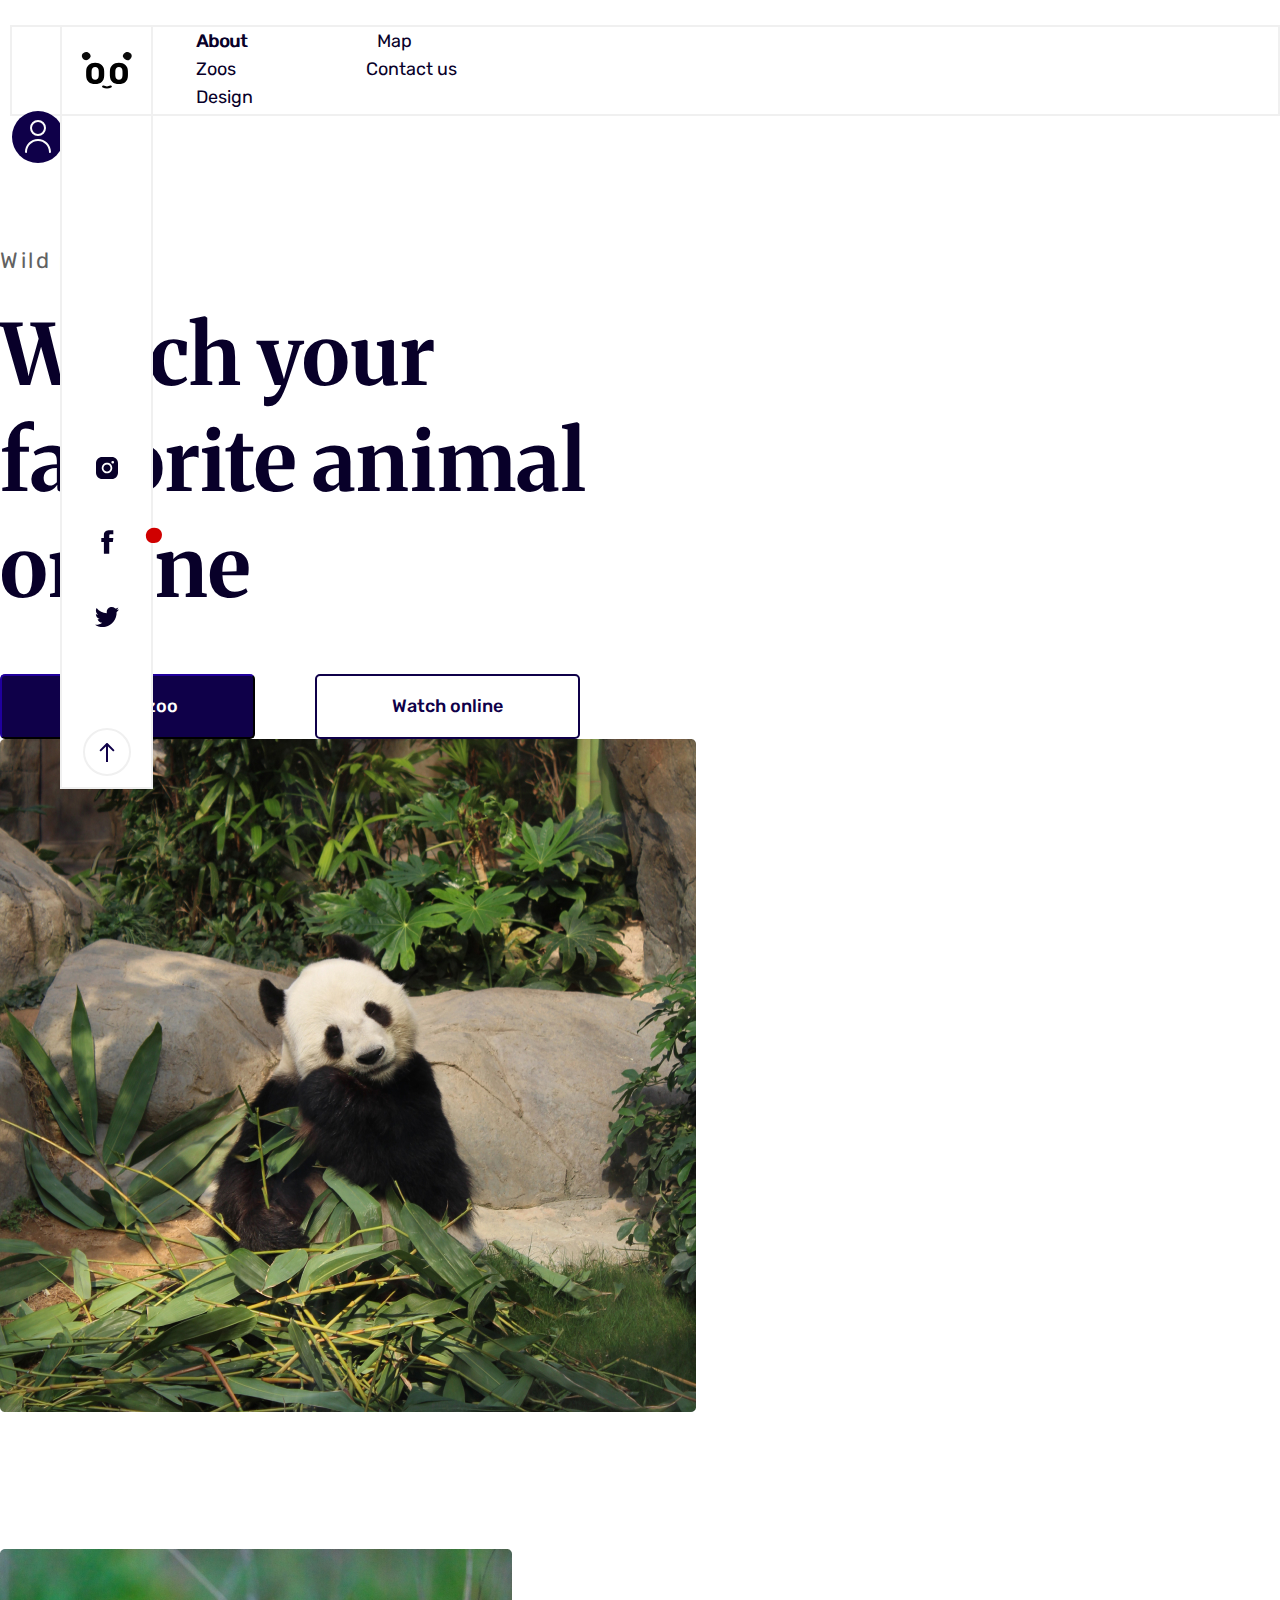
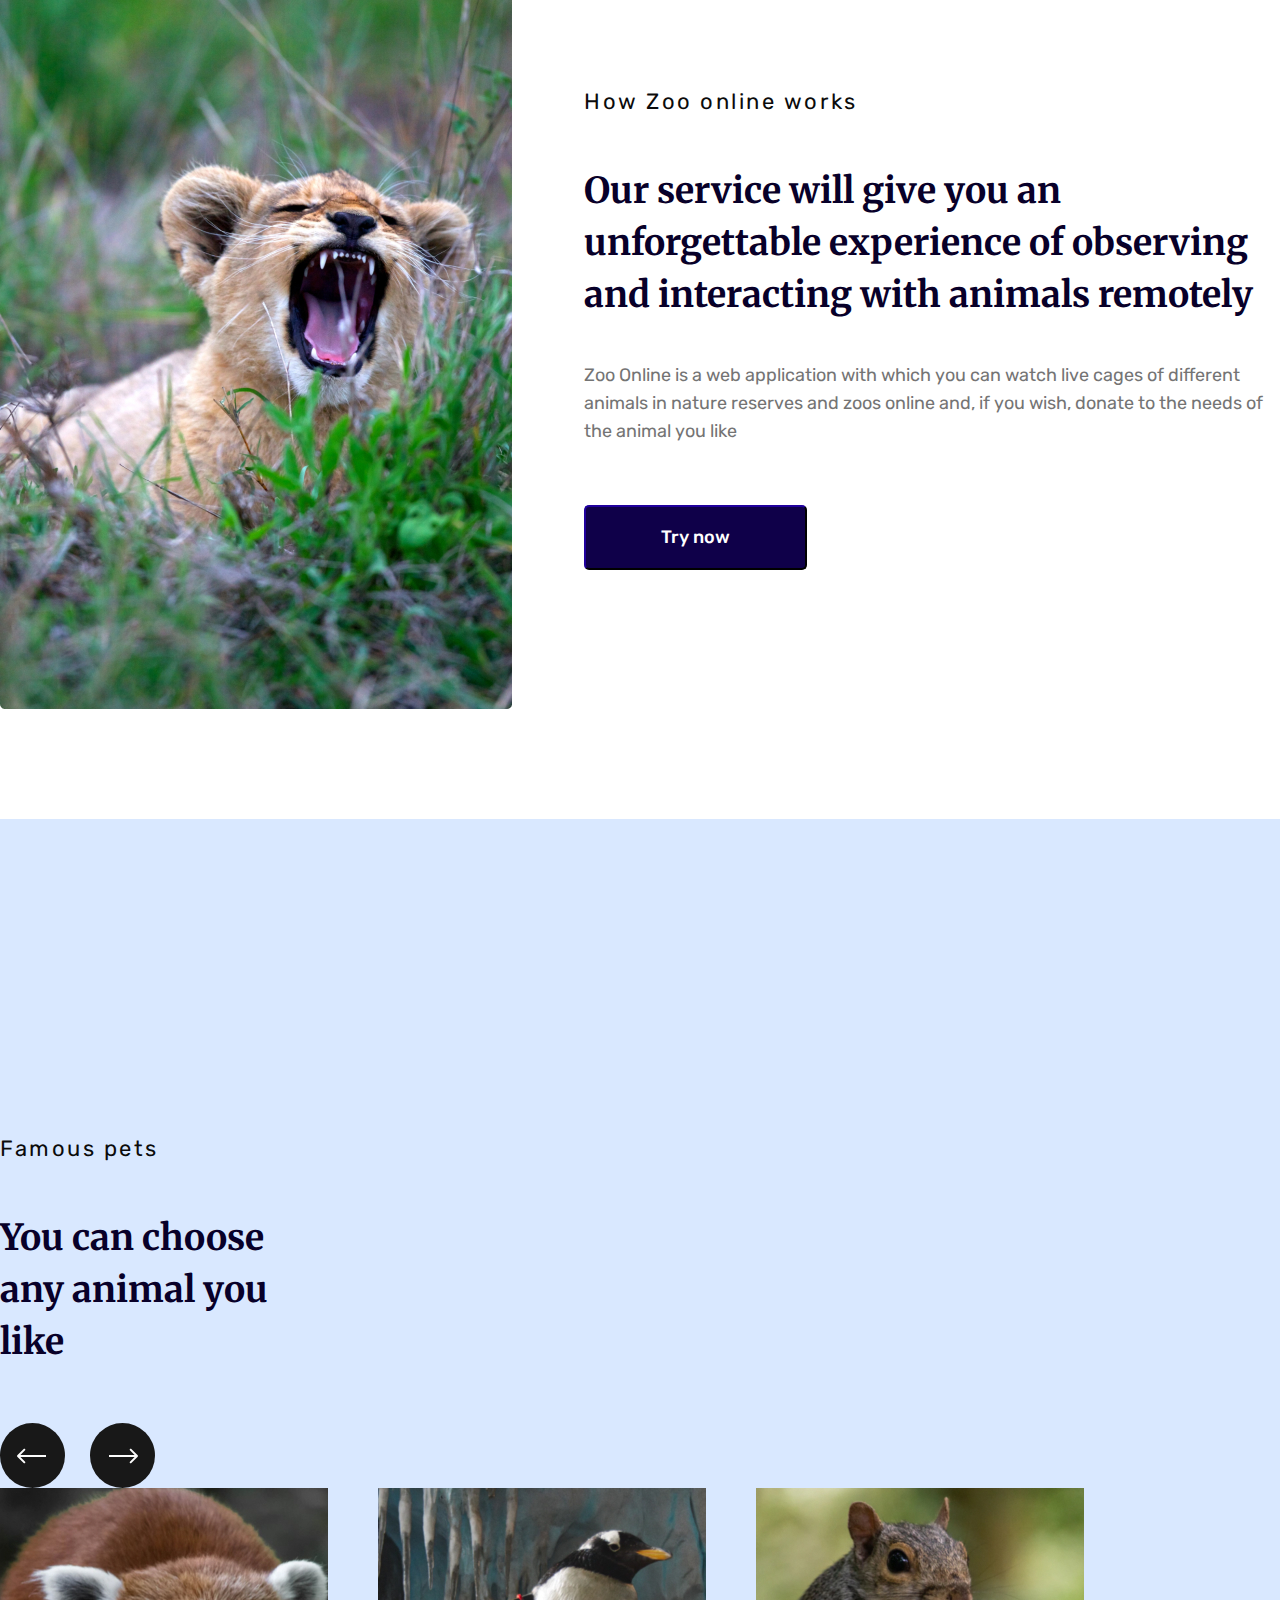
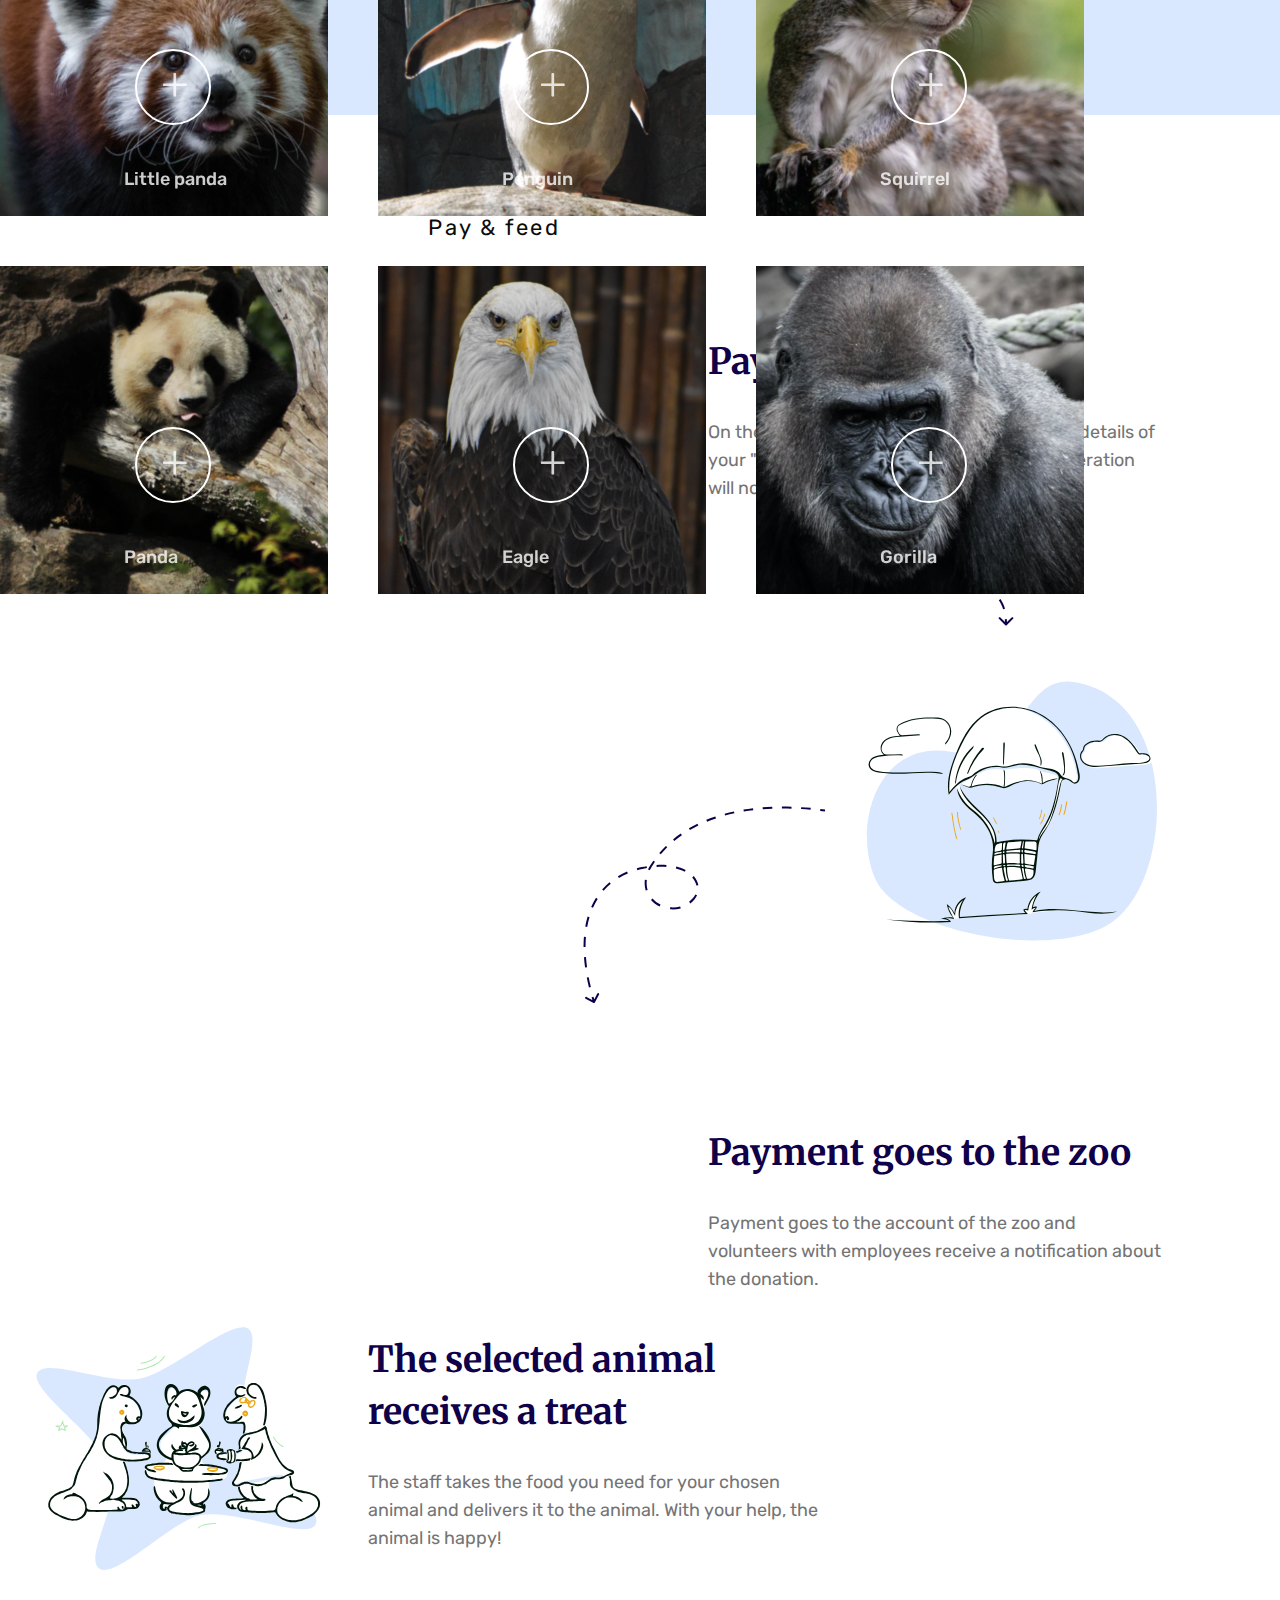
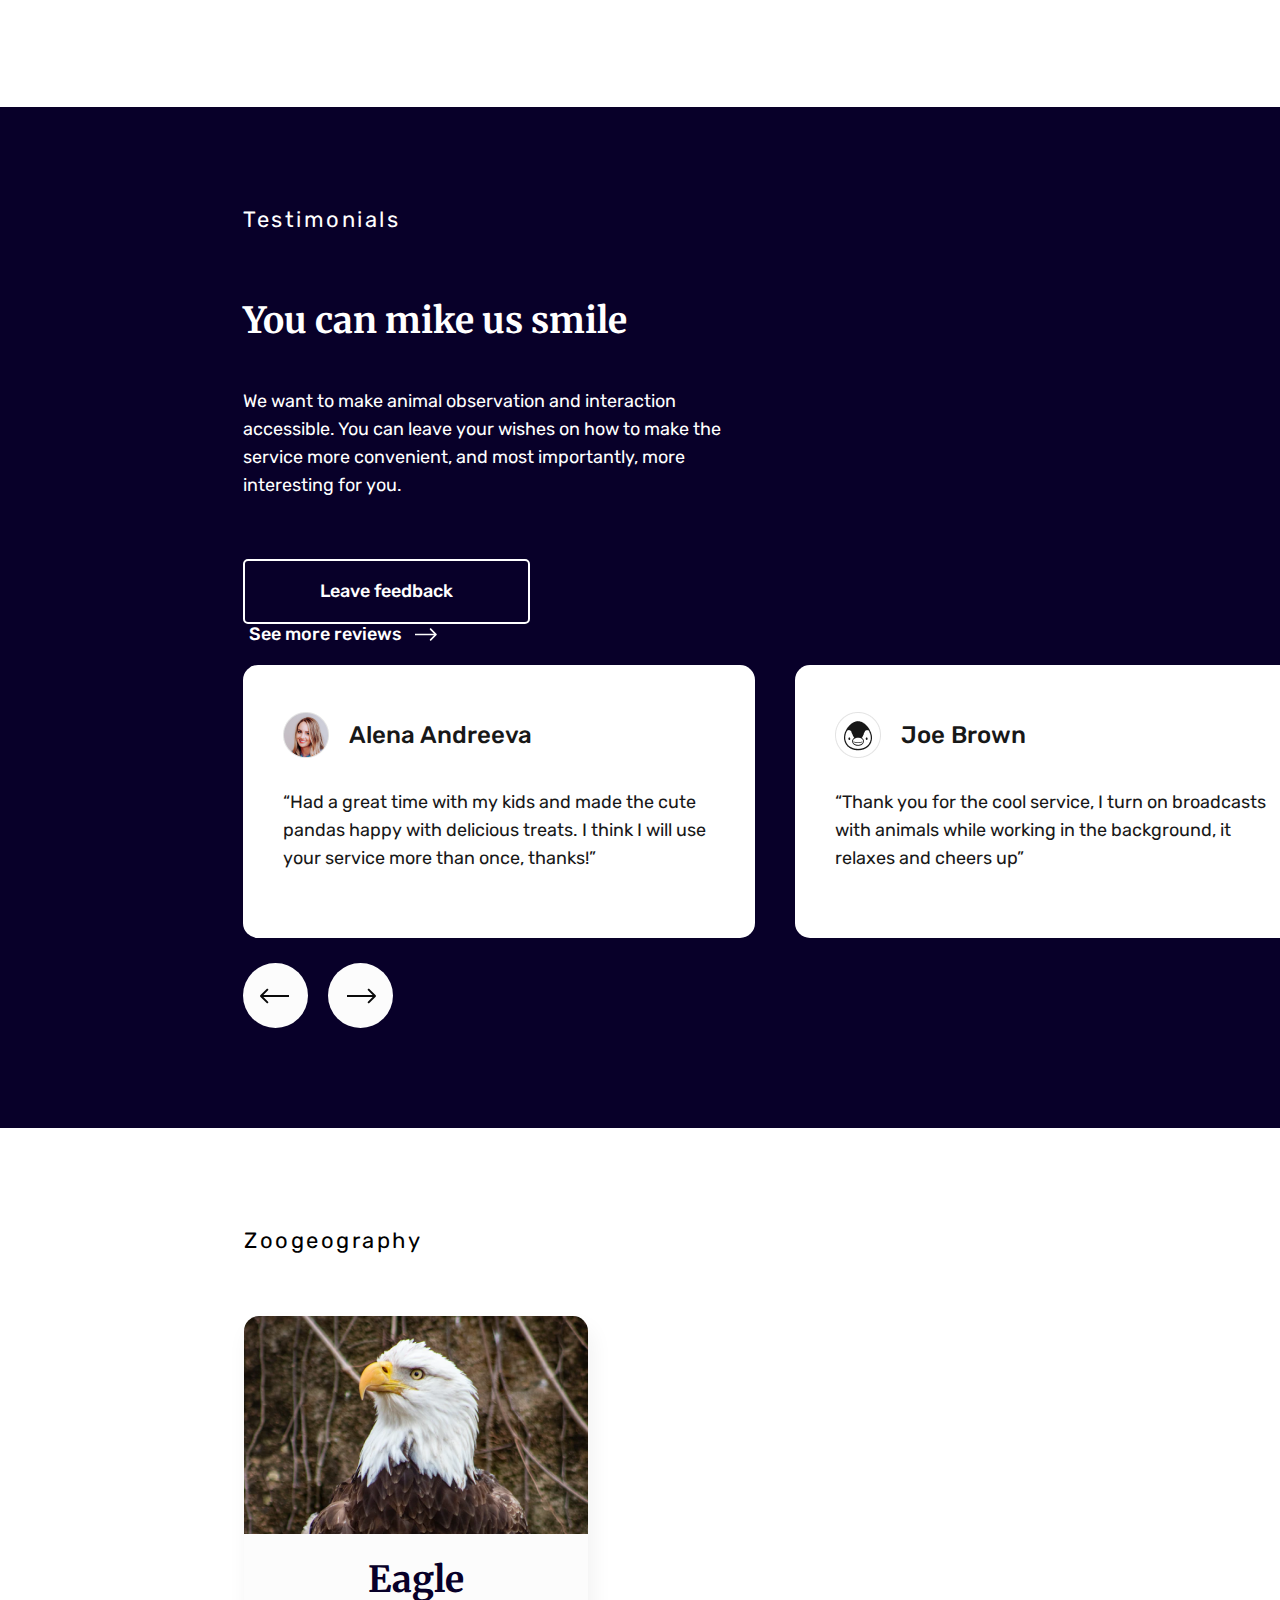
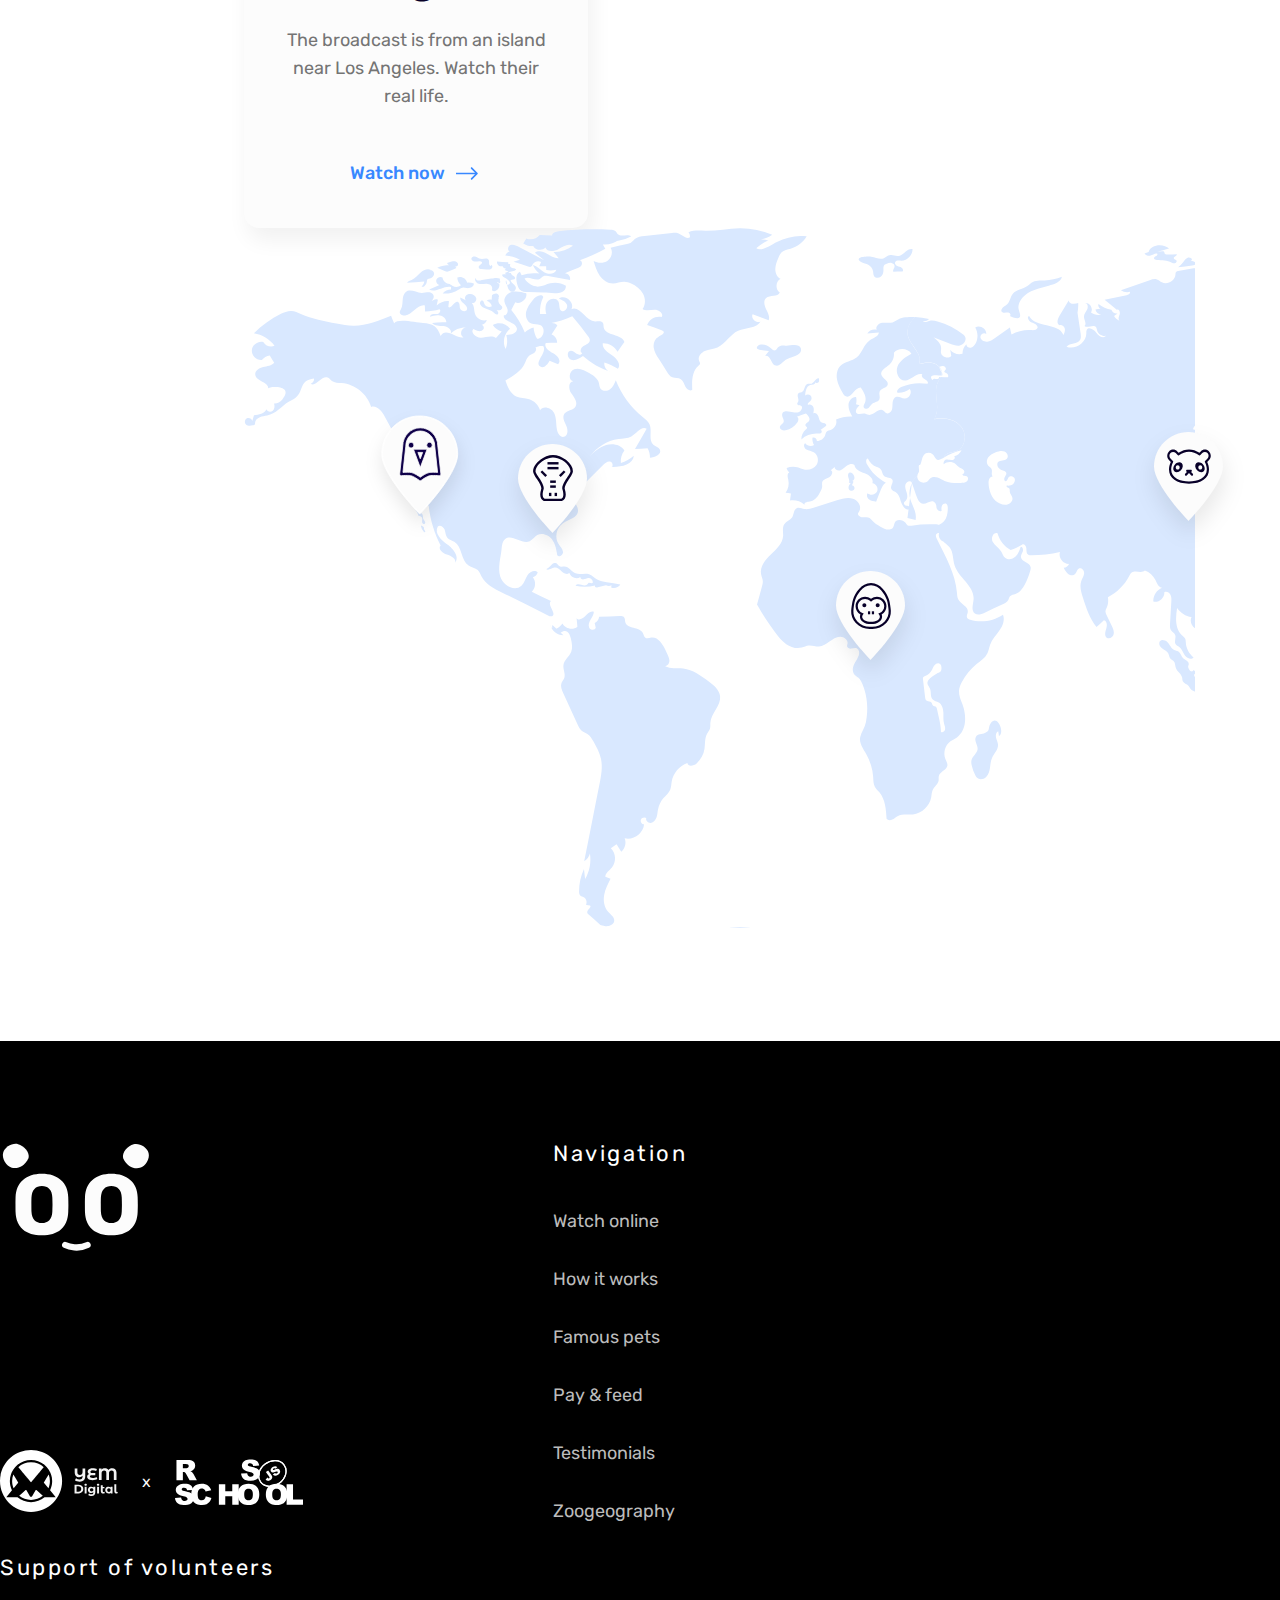
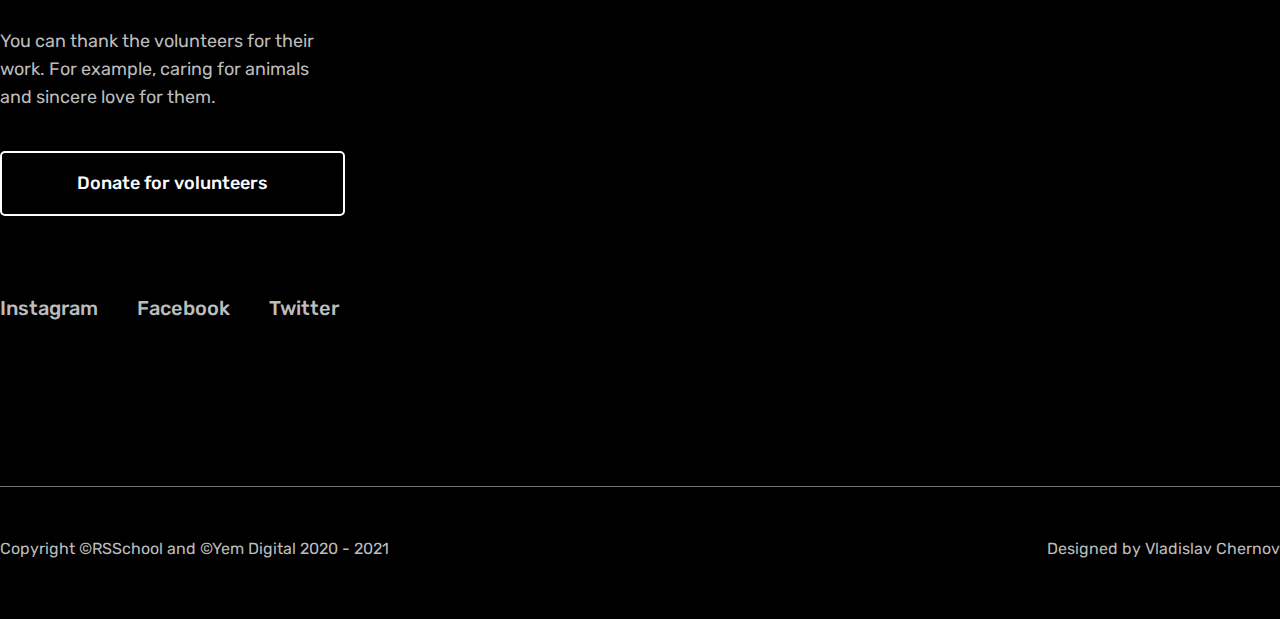
==== commit a4e1b071: "feat:adding stuff" ====
--- a/index.html
+++ b/index.html
@@ -19,13 +19,13 @@
             <nav class="header-nav">
                 <ul class="nav-list">
                     <li class="nav-item">
-                        <a href="index.html" class="nav-link nav-about">About</a>
+                        <a href="index.html" class="nav-about active">About</a>
                     </li>
                     <li class="nav-item">
-                        <a href="index.html" class="nav-link">Map</a>
+                        <a href="pages/Zoos%20map/Zoos%20map.html" class="nav-link">Map</a>
                     </li>
                     <li class="nav-item">
-                        <a href="pages/Zoos%20Translation/Zoos%20Translation.html" class="nav-link">Zoos</a>
+                        <a href="pages/Zoos%20Translation/Panda.html" class="nav-link">Zoos</a>
                     </li>
                     <li class="nav-item">
                         <a href="pages/404/404.html" class="nav-link">Contact us</a>
@@ -78,10 +78,10 @@
                     <p class="watch-text">Watch your favorite animal online</p>
                     <div class="watch-buttons">
                         <a href="pages/Zoos%20map/Zoos%20map.html">
-                            <button type="button" class="watch-btn-zoo">Choose zoo</button>
+                            <button type="submit" class="watch-btn-zoo">Choose zoo</button>
                         </a>
-                        <a href="pages/Zoos%20Translation/Zoos%20Translation.html">
-                            <button type="button" class="watch-btn-watch">Watch online</button>
+                        <a href="pages/Zoos%20Translation/Panda.html">
+                            <button class="watch-btn-watch">Watch online</button>
                         </a>
                     </div>
                 </article>
@@ -107,7 +107,7 @@
                         reserves and zoos online and, if you wish, donate
                         to the needs of the animal you like
                     </p>
-                    <a class="zoo-works-link" href="pages/Zoos%20Translation/Zoos%20Translation.html">
+                    <a class="zoo-works-link" href="pages/Zoos%20Translation/Panda.html">
                         <button type="submit" class="zoo-works-button">Try now</button>
                     </a>
                 </article>
@@ -188,7 +188,7 @@
         <div class="wrapper-pay">
                 <h2 class="pay-h2">Pay & feed</h2>
                 <section class="pay-section">
-                    <img src="assets/images/safe.svg" alt="safe img">
+                    <img class="safe-img" src="assets/images/safe.svg" alt="safe img">
                     <article class="pay-visa-article">
                         <h3 class="pay-h3">Pay with VISA card</h3>
                         <p class="pay-article-text">
@@ -201,7 +201,7 @@
                 </section>
                 <section class="pay-section big-section">
                     <img src="assets/images/arrow2.svg" alt="arrow2 image" class="pay-arrow2">
-                    <img src="assets/images/Delivery.svg" alt="Delivery image">
+                    <img src="assets/images/Delivery.svg" class="delivery-img" alt="Delivery image">
                     <article class="pay-delivery-article">
                         <h3 class="pay-h3">Payment goes to the zoo</h3>
                         <p class="pay-article-text">
@@ -214,13 +214,13 @@
         </div>
         <div class="wrapper-main">
             <section class="pay-section">
-                <img src="assets/images/dinner.svg" alt="diner image">
+                <img src="assets/images/dinner.svg" class="diner-image" alt="diner image">
                 <article class="pay-dinner-article">
                     <h3 class="pay-h3 dinner-h3">The selected animal receives a treat</h3>
                     <p class="pay-article-text">
-                        Payment goes to the account of the
-                        zoo and volunteers with employees receive a
-                        notification about the donation.
+                        The staff takes the food you need for your
+                        chosen animal and delivers it to the animal.
+                        With your help, the animal is happy!
                     </p>
                 </article>
             </section>
@@ -304,11 +304,11 @@
                 <div class="zoo-geo-map">
                     <svg width="140" height="168"  class="zoo-geo-map-icons eagle-icon" viewBox="0 0 140 168" fill="none" xmlns="http://www.w3.org/2000/svg">
                         <g filter="url(#filter0_d)">
-                            <path d="M117 58.2222C117 84.8546 69 134 69 134C69 134 21 84.8546 21 58.2222C21 31.5898 42.4903 10 69 10C95.5097 10 117 31.5898 117 58.2222Z" fill="#FCFCFC"/>
-                            <path d="M116 58.2222C116 64.6241 113.1 72.5078 108.62 80.8237C104.155 89.1106 98.1902 97.7032 92.2071 105.489C86.2268 113.271 80.244 120.227 75.7551 125.238C73.5112 127.743 71.6417 129.761 70.334 131.151C69.786 131.734 69.3368 132.207 69 132.559C68.6632 132.207 68.214 131.734 67.666 131.151C66.3583 129.761 64.4888 127.743 62.2449 125.238C57.756 120.227 51.7732 113.271 45.7929 105.489C39.8098 97.7032 33.845 89.1106 29.3804 80.8237C24.9001 72.5078 22 64.6241 22 58.2222C22 32.1378 43.047 11 69 11C94.953 11 116 32.1378 116 58.2222Z" stroke="#609FFF" stroke-width="2"/>
+                            <path class="stroke-class" d="M117 58.2222C117 84.8546 69 134 69 134C69 134 21 84.8546 21 58.2222C21 31.5898 42.4903 10 69 10C95.5097 10 117 31.5898 117 58.2222Z" fill="#FCFCFC"/>
+                            <path d="M116 58.2222C116 64.6241 113.1 72.5078 108.62 80.8237C104.155 89.1106 98.1902 97.7032 92.2071 105.489C86.2268 113.271 80.244 120.227 75.7551 125.238C73.5112 127.743 71.6417 129.761 70.334 131.151C69.786 131.734 69.3368 132.207 69 132.559C68.6632 132.207 68.214 131.734 67.666 131.151C66.3583 129.761 64.4888 127.743 62.2449 125.238C57.756 120.227 51.7732 113.271 45.7929 105.489C39.8098 97.7032 33.845 89.1106 29.3804 80.8237C24.9001 72.5078 22 64.6241 22 58.2222C22 32.1378 43.047 11 69 11C94.953 11 116 32.1378 116 58.2222Z"/>
                         </g>
                         <g clip-path="url(#clip0)">
-                            <path d="M95.7158 83.2361L91.8596 47.9013C91.799 35.2931 81.8917 25.0557 69.7227 25.0557C57.5537 25.0557 47.6464 35.2938 47.5865 47.9013L43.7296 83.2361C43.6651 83.8273 43.8566 84.4178 44.2531 84.8479C44.6496 85.2785 45.2112 85.5079 45.7812 85.4638C45.8211 85.4611 49.7651 85.1896 53.317 85.1896C55.8206 85.1896 57.0649 85.3233 57.6684 85.4364C60.6897 85.9995 66.5873 89.9692 68.6047 91.4519C68.94 91.6973 69.3313 91.8211 69.7227 91.8211C70.1147 91.8211 70.508 91.6967 70.8433 91.4492C72.7975 90.008 78.5184 86.1366 81.4797 85.5427C82.1612 85.4063 83.6029 85.2438 86.6042 85.2438C90.0568 85.2438 93.6429 85.4624 93.6784 85.4651C94.2451 85.4925 94.8035 85.2719 95.1968 84.8425C95.5901 84.4132 95.7803 83.8246 95.7158 83.2361ZM86.6042 81.2312C83.9111 81.2312 81.9955 81.3529 80.7454 81.6037C77.2766 82.2992 72.049 85.7487 69.7201 87.3785C67.3358 85.7159 61.9135 82.1514 58.3519 81.4866C57.2332 81.278 55.5859 81.177 53.3157 81.177C51.3583 81.177 49.3279 81.2532 47.8295 81.3275L51.4414 48.2431C51.4498 48.1681 51.4537 48.0926 51.4537 48.0177C51.4537 37.5689 59.6485 29.0689 69.7221 29.0689C79.795 29.0689 87.9904 37.5689 87.9904 48.0177C87.9904 48.0932 87.9949 48.1688 88.0027 48.2431L91.6159 81.3455C90.2464 81.288 88.4237 81.2312 86.6042 81.2312Z" fill="#0F0049"/>
+                            <path  d="M95.7158 83.2361L91.8596 47.9013C91.799 35.2931 81.8917 25.0557 69.7227 25.0557C57.5537 25.0557 47.6464 35.2938 47.5865 47.9013L43.7296 83.2361C43.6651 83.8273 43.8566 84.4178 44.2531 84.8479C44.6496 85.2785 45.2112 85.5079 45.7812 85.4638C45.8211 85.4611 49.7651 85.1896 53.317 85.1896C55.8206 85.1896 57.0649 85.3233 57.6684 85.4364C60.6897 85.9995 66.5873 89.9692 68.6047 91.4519C68.94 91.6973 69.3313 91.8211 69.7227 91.8211C70.1147 91.8211 70.508 91.6967 70.8433 91.4492C72.7975 90.008 78.5184 86.1366 81.4797 85.5427C82.1612 85.4063 83.6029 85.2438 86.6042 85.2438C90.0568 85.2438 93.6429 85.4624 93.6784 85.4651C94.2451 85.4925 94.8035 85.2719 95.1968 84.8425C95.5901 84.4132 95.7803 83.8246 95.7158 83.2361ZM86.6042 81.2312C83.9111 81.2312 81.9955 81.3529 80.7454 81.6037C77.2766 82.2992 72.049 85.7487 69.7201 87.3785C67.3358 85.7159 61.9135 82.1514 58.3519 81.4866C57.2332 81.278 55.5859 81.177 53.3157 81.177C51.3583 81.177 49.3279 81.2532 47.8295 81.3275L51.4414 48.2431C51.4498 48.1681 51.4537 48.0926 51.4537 48.0177C51.4537 37.5689 59.6485 29.0689 69.7221 29.0689C79.795 29.0689 87.9904 37.5689 87.9904 48.0177C87.9904 48.0932 87.9949 48.1688 88.0027 48.2431L91.6159 81.3455C90.2464 81.288 88.4237 81.2312 86.6042 81.2312Z" fill="#0F0049"/>
                             <path d="M58.1173 50.4944C60.0312 50.4944 61.5828 48.885 61.5828 46.8998C61.5828 44.9145 60.0312 43.3052 58.1173 43.3052C56.2033 43.3052 54.6517 44.9145 54.6517 46.8998C54.6517 48.885 56.2033 50.4944 58.1173 50.4944Z" fill="#0F0049"/>
                             <path d="M81.3282 50.4944C83.2422 50.4944 84.7937 48.885 84.7937 46.8998C84.7937 44.9145 83.2422 43.3052 81.3282 43.3052C79.4142 43.3052 77.8627 44.9145 77.8627 46.8998C77.8627 48.885 79.4142 50.4944 81.3282 50.4944Z" fill="#0F0049"/>
                             <path d="M69.7227 75.2664L78.3546 52.0811H61.0895L69.7227 75.2664ZM69.7227 64.1288L66.731 56.0936H72.7143L69.7227 64.1288Z" fill="#0F0049"/>
@@ -330,7 +330,7 @@
                     </svg>
                     <svg width="113" height="133" class="zoo-geo-map-icons alligator-icon" viewBox="0 0 113 133" fill="none" xmlns="http://www.w3.org/2000/svg">
                         <g filter="url(#filter0_d)">
-                            <path d="M90 44.6111C90 63.7263 55.5 99 55.5 99C55.5 99 21 63.7263 21 44.6111C21 25.4959 36.4462 10 55.5 10C74.5538 10 90 25.4959 90 44.6111Z" fill="#FCFCFC"/>
+                            <path class="stroke-class" d="M90 44.6111C90 63.7263 55.5 99 55.5 99C55.5 99 21 63.7263 21 44.6111C21 25.4959 36.4462 10 55.5 10C74.5538 10 90 25.4959 90 44.6111Z" fill="#FCFCFC"/>
                         </g>
                         <path d="M75.9228 37.3106C75.9228 33.5174 73.4879 29.4251 69.2418 26.0827C65.2111 22.9098 60.2609 21.0156 55.9997 21.0156C47.4847 21.0156 36.0767 29.0721 36.0767 37.311C36.0767 39.9086 39.76 44.8997 40.5427 45.9303C42.3418 48.5138 44.7633 53.0545 44.2752 54.6446C42.8977 59.1275 42.8936 62.5491 44.2626 64.8136C45.3805 66.6632 46.9933 67.019 47.1735 67.0534C47.2494 67.0679 47.3256 67.0752 47.4027 67.0752H64.5964C64.667 67.0752 64.7376 67.0692 64.8069 67.057C64.9875 67.0255 66.6044 66.6952 67.7308 64.8649C69.1168 62.6133 69.1144 59.1748 67.7243 54.645C67.2317 53.0399 69.6061 48.5906 71.4568 45.9295C72.2403 44.8977 75.9228 39.9078 75.9228 37.3106ZM69.4722 44.5253C68.6141 45.7548 64.385 52.0571 65.3965 55.3537C66.8389 60.0533 66.3573 62.3906 65.6992 63.5238C65.2403 64.3138 64.6507 64.5766 64.4381 64.649H47.565C47.3727 64.5787 46.8043 64.3167 46.3478 63.5622C45.6625 62.4278 45.15 60.0832 46.6026 55.3541C47.6154 52.0575 43.3854 45.7548 42.5273 44.5253C42.5179 44.5116 42.5078 44.4982 42.498 44.4849C40.8422 42.3081 38.5107 38.6432 38.5107 37.3106C38.5107 30.6141 48.775 23.441 55.9993 23.441C64.0084 23.441 73.4879 30.959 73.4879 37.3106C73.4879 38.6411 71.1565 42.3065 69.5006 44.4849C69.4913 44.4978 69.4812 44.5116 69.4722 44.5253Z" fill="#080029"/>
                         <path d="M54.3946 58.8101H51.9601V62.091H54.3946V58.8101Z" fill="#080029"/>
@@ -355,7 +355,7 @@
                     </svg>
                     <svg width="113" height="133" class="zoo-geo-map-icons gorilla-icon" viewBox="0 0 113 133" fill="none" xmlns="http://www.w3.org/2000/svg">
                         <g filter="url(#filter0_d)">
-                            <path d="M90 44.6111C90 63.7263 55.5 99 55.5 99C55.5 99 21 63.7263 21 44.6111C21 25.4959 36.4462 10 55.5 10C74.5538 10 90 25.4959 90 44.6111Z" fill="#FCFCFC"/>
+                            <path class="stroke-class" d="M90 44.6111C90 63.7263 55.5 99 55.5 99C55.5 99 21 63.7263 21 44.6111C21 25.4959 36.4462 10 55.5 10C74.5538 10 90 25.4959 90 44.6111Z" fill="#FCFCFC"/>
                         </g>
                         <path d="M75.8514 49.843C75.6874 46.9424 74.9274 41.1901 73.9826 38.3782C71.9451 32.3099 65.8685 22.04 56.0151 22.04C46.1633 22.04 40.0855 32.3099 38.0477 38.3782C37.1022 41.1927 36.3425 46.9438 36.1792 49.8433C35.9311 54.2493 37.5614 58.5485 40.7703 61.9491C44.3751 65.7693 49.4363 67.9603 54.6563 67.9603H57.3748C62.594 67.9603 67.6551 65.7693 71.26 61.9491C74.4688 58.5481 76.0996 54.2493 75.8514 49.843ZM69.6448 60.42C66.5044 63.7476 61.9177 65.7341 57.3744 65.7341H54.6559C50.1125 65.7341 45.5251 63.7476 42.3851 60.4196C39.6003 57.4686 38.1844 53.757 38.3977 49.9683C38.5581 47.1316 39.3037 41.6193 40.154 39.0871C41.8759 33.9607 47.4066 24.2655 56.0155 24.2655C64.6259 24.2655 70.1555 33.9607 71.8766 39.0875C72.7266 41.6171 73.4729 47.1301 73.6333 49.9683C73.8463 53.757 72.43 57.4689 69.6448 60.42Z" fill="#080029"/>
                         <path d="M61.9614 35.6831C59.7714 35.6831 57.6958 36.421 56.0151 37.7802C54.3343 36.421 52.2588 35.6831 50.0684 35.6831C44.834 35.6831 40.5754 39.9485 40.5754 45.1914C40.5754 48.677 42.4388 51.8076 45.4143 53.4751C45.1062 54.1744 44.9469 54.907 44.9469 55.6415C44.9469 59.8223 49.8084 63.0969 56.0151 63.0969C62.2217 63.0969 67.0829 59.8223 67.0829 55.6415C67.0829 54.907 66.9232 54.174 66.6154 53.4751C69.591 51.8076 71.454 48.6766 71.454 45.1914C71.4543 39.9485 67.1958 35.6831 61.9614 35.6831ZM64.6473 51.9538L63.3195 52.4831L64.1591 53.6417C64.6247 54.2838 64.861 54.9567 64.861 55.6415C64.861 58.4765 60.8099 60.8711 56.0154 60.8711C51.2206 60.8711 47.1695 58.4765 47.1695 55.6415C47.1695 54.9571 47.4058 54.2845 47.8717 53.6417L48.7114 52.4831L47.384 51.9538C44.5984 50.8431 42.7988 48.1884 42.7988 45.1914C42.7988 41.176 46.0603 37.9089 50.0695 37.9089C52.0199 37.9089 53.8517 38.6735 55.2277 40.0613L56.0162 40.857L56.8047 40.0613C58.1806 38.6735 60.0121 37.9089 61.9625 37.9089C65.9714 37.9089 69.2332 41.176 69.2332 45.1914C69.2321 48.1884 67.4325 50.8431 64.6473 51.9538Z" fill="#080029"/>
@@ -377,7 +377,7 @@
                     </svg>
                     <svg width="113" height="133" class="zoo-geo-map-icons panda-icon" viewBox="0 0 113 133" fill="none" xmlns="http://www.w3.org/2000/svg">
                         <g filter="url(#filter0_d)">
-                            <path d="M90 44.6111C90 63.7263 55.5 99 55.5 99C55.5 99 21 63.7263 21 44.6111C21 25.4959 36.4462 10 55.5 10C74.5538 10 90 25.4959 90 44.6111Z" fill="#FCFCFC"/>
+                            <path  class="stroke-class" d="M90 44.6111C90 63.7263 55.5 99 55.5 99C55.5 99 21 63.7263 21 44.6111C21 25.4959 36.4462 10 55.5 10C74.5538 10 90 25.4959 90 44.6111Z" fill="#FCFCFC"/>
                         </g>
                         <path d="M76.0253 29.3761C74.9181 28.239 73.4518 27.6128 71.8963 27.6128C70.311 27.6128 68.8251 28.2598 67.7117 29.4345L66.4533 30.7623C63.2273 28.5543 59.6325 27.3926 56.0002 27.3926C52.3675 27.3926 48.7727 28.5543 45.547 30.7623L44.2883 29.4345C43.1749 28.2598 41.6886 27.6132 40.1037 27.6132C38.5486 27.6132 37.0823 28.2394 35.9751 29.3769C33.6684 31.7467 33.6437 35.6288 35.9197 38.0308L37.7767 39.9901C36.6159 42.5122 36.0056 45.1197 36.0056 47.5774C36.0056 56.2863 43.6672 61.6964 56.0005 61.6964C68.3336 61.6964 75.9951 56.2863 75.9951 47.5774C75.9951 45.1201 75.3845 42.513 74.2233 39.9901L76.081 38.0308C78.3567 35.6288 78.3319 31.7467 76.0253 29.3761ZM74.5248 36.4331L72.117 38.9735C71.7824 39.3268 71.7063 39.8646 71.9287 40.3032C73.1594 42.7291 73.8097 45.2444 73.8097 47.577C73.8097 56.3102 64.6095 59.4218 55.9998 59.4218C47.3898 59.4218 38.1895 56.3102 38.1895 47.577C38.1895 45.244 38.8398 42.7283 40.0702 40.3032C40.2926 39.8646 40.2162 39.3264 39.8819 38.9735L37.4744 36.4331C36.0442 34.9238 36.0599 32.4843 37.509 30.9954C38.2048 30.2809 39.126 29.8871 40.1033 29.8871C41.0995 29.8871 42.0334 30.2938 42.7332 31.0318L44.635 33.0381C45.0133 33.4372 45.6144 33.4891 46.0513 33.1616C49.096 30.8752 52.5361 29.6668 56.0002 29.6668C59.4636 29.6668 62.9036 30.8752 65.9487 33.1616C66.3852 33.4895 66.9871 33.4372 67.3654 33.0381L69.2671 31.0318C69.9666 30.2938 70.9005 29.8871 71.8967 29.8871C72.8743 29.8871 73.7955 30.2809 74.491 30.995C75.9401 32.4847 75.9554 34.9238 74.5248 36.4331Z" fill="#080029"/>
                         <path d="M42.1347 42.287C40.0371 44.4707 39.6337 47.5906 41.2336 49.2557C42.8331 50.9216 45.83 50.5013 47.9277 48.3176C50.0249 46.1343 50.4283 43.0144 48.8288 41.3489C47.2289 39.6837 44.232 40.1037 42.1347 42.287ZM44.7126 47.4344C43.6316 47.4344 42.7555 46.5224 42.7555 45.3971C42.7555 44.2717 43.6316 43.3597 44.7126 43.3597C45.7936 43.3597 46.6697 44.2717 46.6697 45.3971C46.6697 46.5224 45.7936 47.4344 44.7126 47.4344Z" fill="#080029"/>
@@ -451,9 +451,9 @@
                         <button type="submit" class="footer-btn">Donate for volunteers</button>
                     </div>
                     <div class="footer-volunteers-socials">
-                        <a href="https://www.instagram.com/" class="footer-link">Instagram</a>
-                        <a href="https://www.facebook.com/" class="footer-link">Facebook</a>
-                        <a href="https://twitter.com/" class="footer-link">Twitter</a>
+                        <a href="https://www.instagram.com/" class="footer-socials">Instagram</a>
+                        <a href="https://www.facebook.com/" class="footer-socials">Facebook</a>
+                        <a href="https://twitter.com/" class="footer-socials">Twitter</a>
                     </div>
                 </div>
             </div>
--- a/style.css
+++ b/style.css
@@ -1,6 +1,6 @@
 .wrapper {
   padding-top: 25px;
-  max-width: 1781px;
+  max-width: 1800px;
   margin: 0 auto;
 }
 
@@ -10,6 +10,8 @@
 
 .header-box {
   background: white;
+  margin-left: 10px;
+  height: 87px;
   margin-bottom: 52px;
   display: flex;
   flex-wrap: wrap;
@@ -18,12 +20,15 @@
 }
 
 .header-logo {
+  position: fixed;
+  left: 60px;
+  top: 25px;
   border-right: 2px solid #F0F0F0;
   padding: 24px 18px 23px 18px;
 }
 
 .header-nav {
-  padding-left: 94px;
+  padding-left: 184px;
   padding-right: 672px;
 }
 
@@ -50,16 +55,26 @@
   color: #080029;
 }
 
+.nav-link:active {
+  color: #D9E8FF;
+}
+
 .nav-link:hover {
-  color: #D9E8FF;
-}
-
-.nav-link:active {
   opacity: 0.75;
 }
 
 .nav-about {
-  font-weight: 500;
+  font-family: "Rubik", sans-serif;
+  font-style: normal;
+  text-decoration: none;
+  font-size: 18px;
+  line-height: 28px;
+  color: #080029;
+}
+
+.active {
+  text-shadow: 1px 0 0 currentColor;
+  pointer-events: none;
 }
 
 .wrapper-main {
@@ -67,10 +82,20 @@
   margin: 0 auto;
 }
 
+.map {
+  color: #D9E8FF;
+  font-family: "Rubik", sans-serif;
+  font-style: normal;
+  font-weight: normal;
+  text-decoration: none;
+  font-size: 18px;
+  line-height: 28px;
+}
+
 /* side-bar section*/
 .side-bar {
   position: fixed;
-  left: 68.5px;
+  left: 60px;
   top: 25px;
   background: white;
 }
@@ -161,7 +186,6 @@
   font-weight: 500;
   font-size: 18px;
   line-height: 21px;
-  text-align: center;
   color: #0F0049;
   padding: 20px 75px;
   border: 2px solid #0F0049;
@@ -188,17 +212,19 @@
   border-color: #150068;
 }
 
+.watch-btn-watch:active {
+  color: #080029;
+  border-color: #080029;
+}
+
 .watch-btn-zoo:hover {
   background: #080029;
   border-color: #080029;
 }
 
-.watch-btn-watch:active {
+.watch-btn-watch:hover {
+  color: #3888FF;
   border-color: #3888FF;
-}
-
-.watch-btn-watch:hover {
-  border-color: #080029;
 }
 
 /*  How Zoo works    */
@@ -413,6 +439,7 @@
   line-height: 26px;
   letter-spacing: 0.115em;
   color: #0B0B0B;
+  margin-bottom: 80px;
 }
 
 .pay-h3 {
@@ -425,6 +452,11 @@
   color: #0F0049;
 }
 
+.safe-img {
+  width: 278px;
+  height: 214px;
+}
+
 .pay-section {
   display: flex;
   flex-wrap: wrap;
@@ -433,7 +465,7 @@
 }
 
 .pay-visa-article {
-  padding-top: 85px;
+  padding-top: 15px;
 }
 
 .pay-article-text {
@@ -447,7 +479,7 @@
 }
 
 .pay-arrow1 {
-  padding-top: 80px;
+  padding-top: 25px;
   padding-left: 100px;
 }
 
@@ -457,7 +489,7 @@
 }
 
 .pay-delivery-article {
-  padding-top: 104px;
+  padding-top: 124px;
   padding-left: 56px;
 }
 
@@ -472,6 +504,13 @@
 
 .pay-dinner-article {
   padding-top: 41px;
+  margin-bottom: 155px;
+}
+
+.diner-image {
+  padding-left: 20px;
+  width: 312px;
+  height: 312px;
 }
 
 /*     Testimonials     */
@@ -757,8 +796,11 @@
   display: flex;
   flex-wrap: wrap;
   padding-top: 100px;
-  justify-content: space-between;
   border-bottom: 1px solid #747474;
+}
+
+.footer-icons {
+  padding-right: 250px;
 }
 
 .footer-logo {
@@ -771,6 +813,10 @@
   align-items: center;
   justify-content: space-between;
   width: 303px;
+}
+
+.footer-nav {
+  padding-right: 409px;
 }
 
 .footer-x {
@@ -852,7 +898,17 @@
   text-align: center;
   background: none;
   color: #FCFCFC;
-  margin-bottom: 85px;
+  margin-bottom: 80px;
+}
+
+.footer-socials {
+  color: #BCBCBC;
+  font-family: "Rubik", sans-serif;
+  text-decoration: none;
+  font-style: normal;
+  font-weight: 500;
+  font-size: 20px;
+  line-height: 24px;
 }
 
 .footer-copyrights {
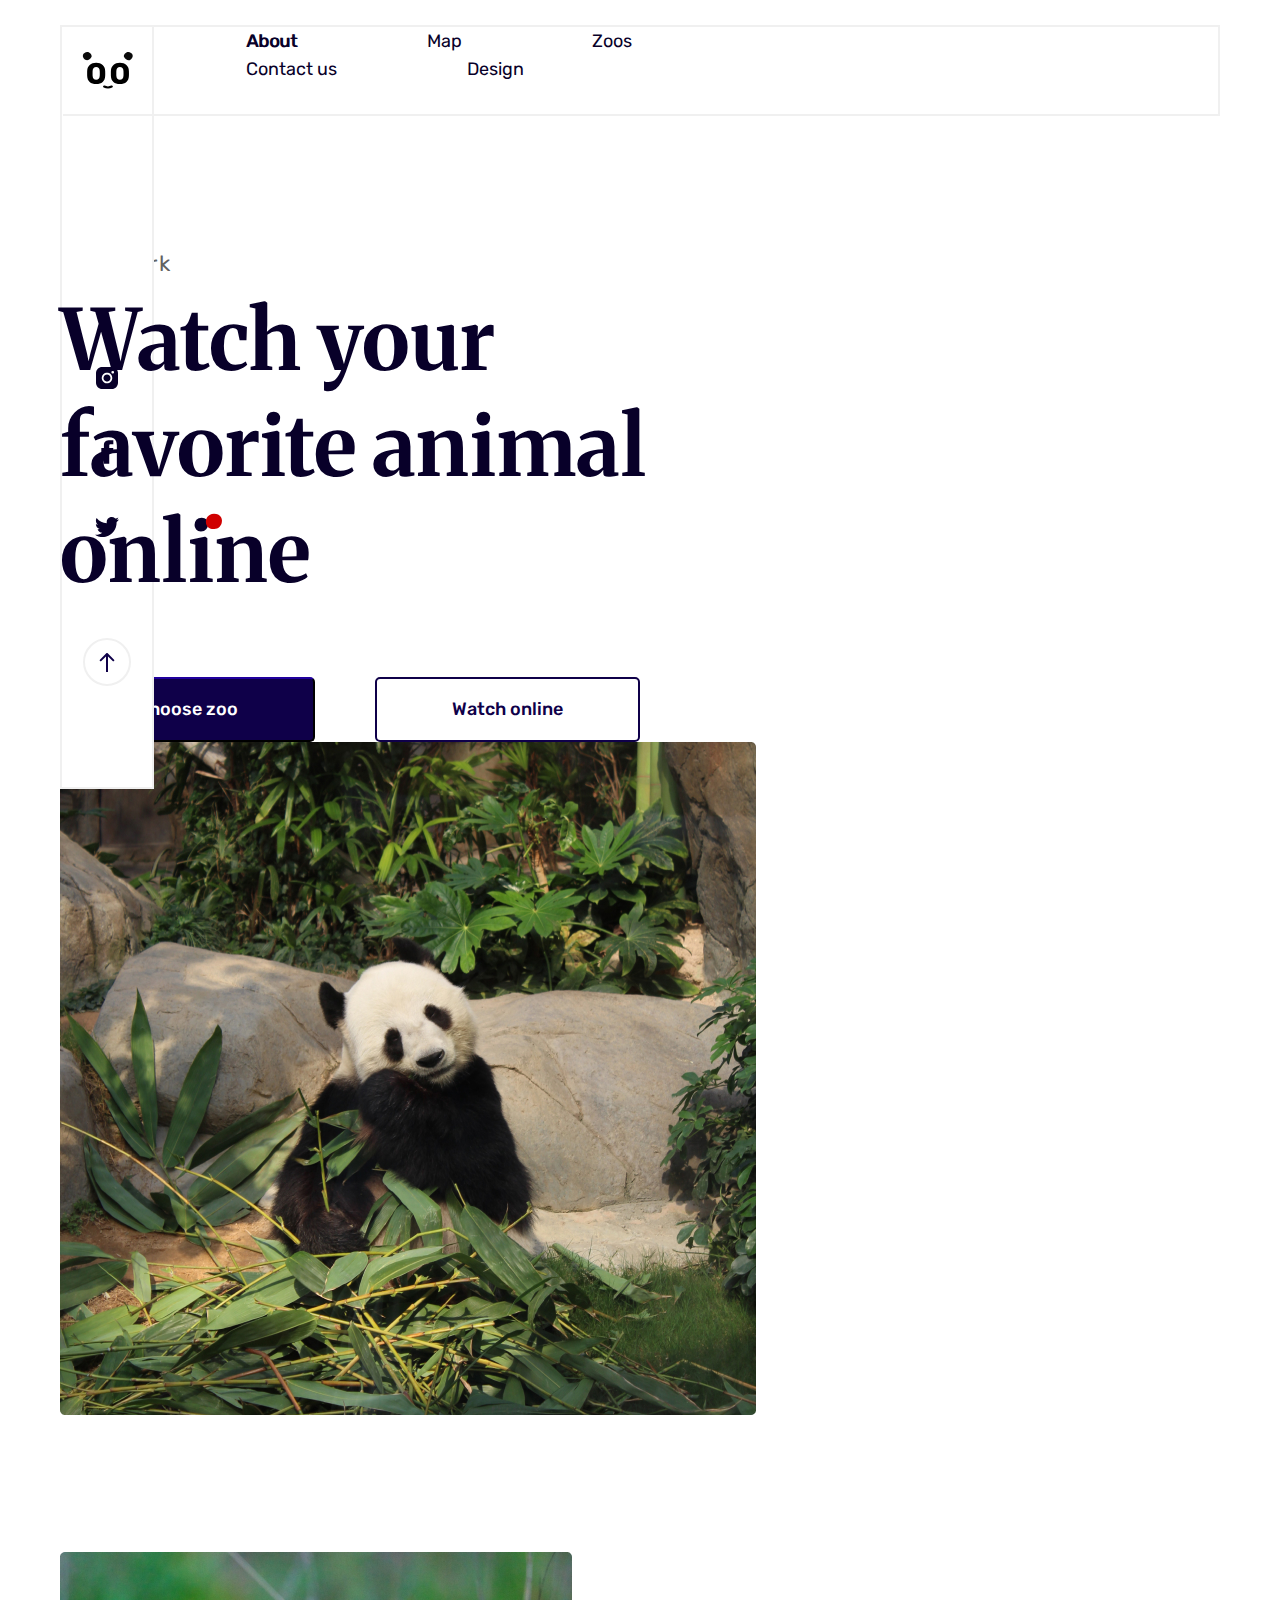
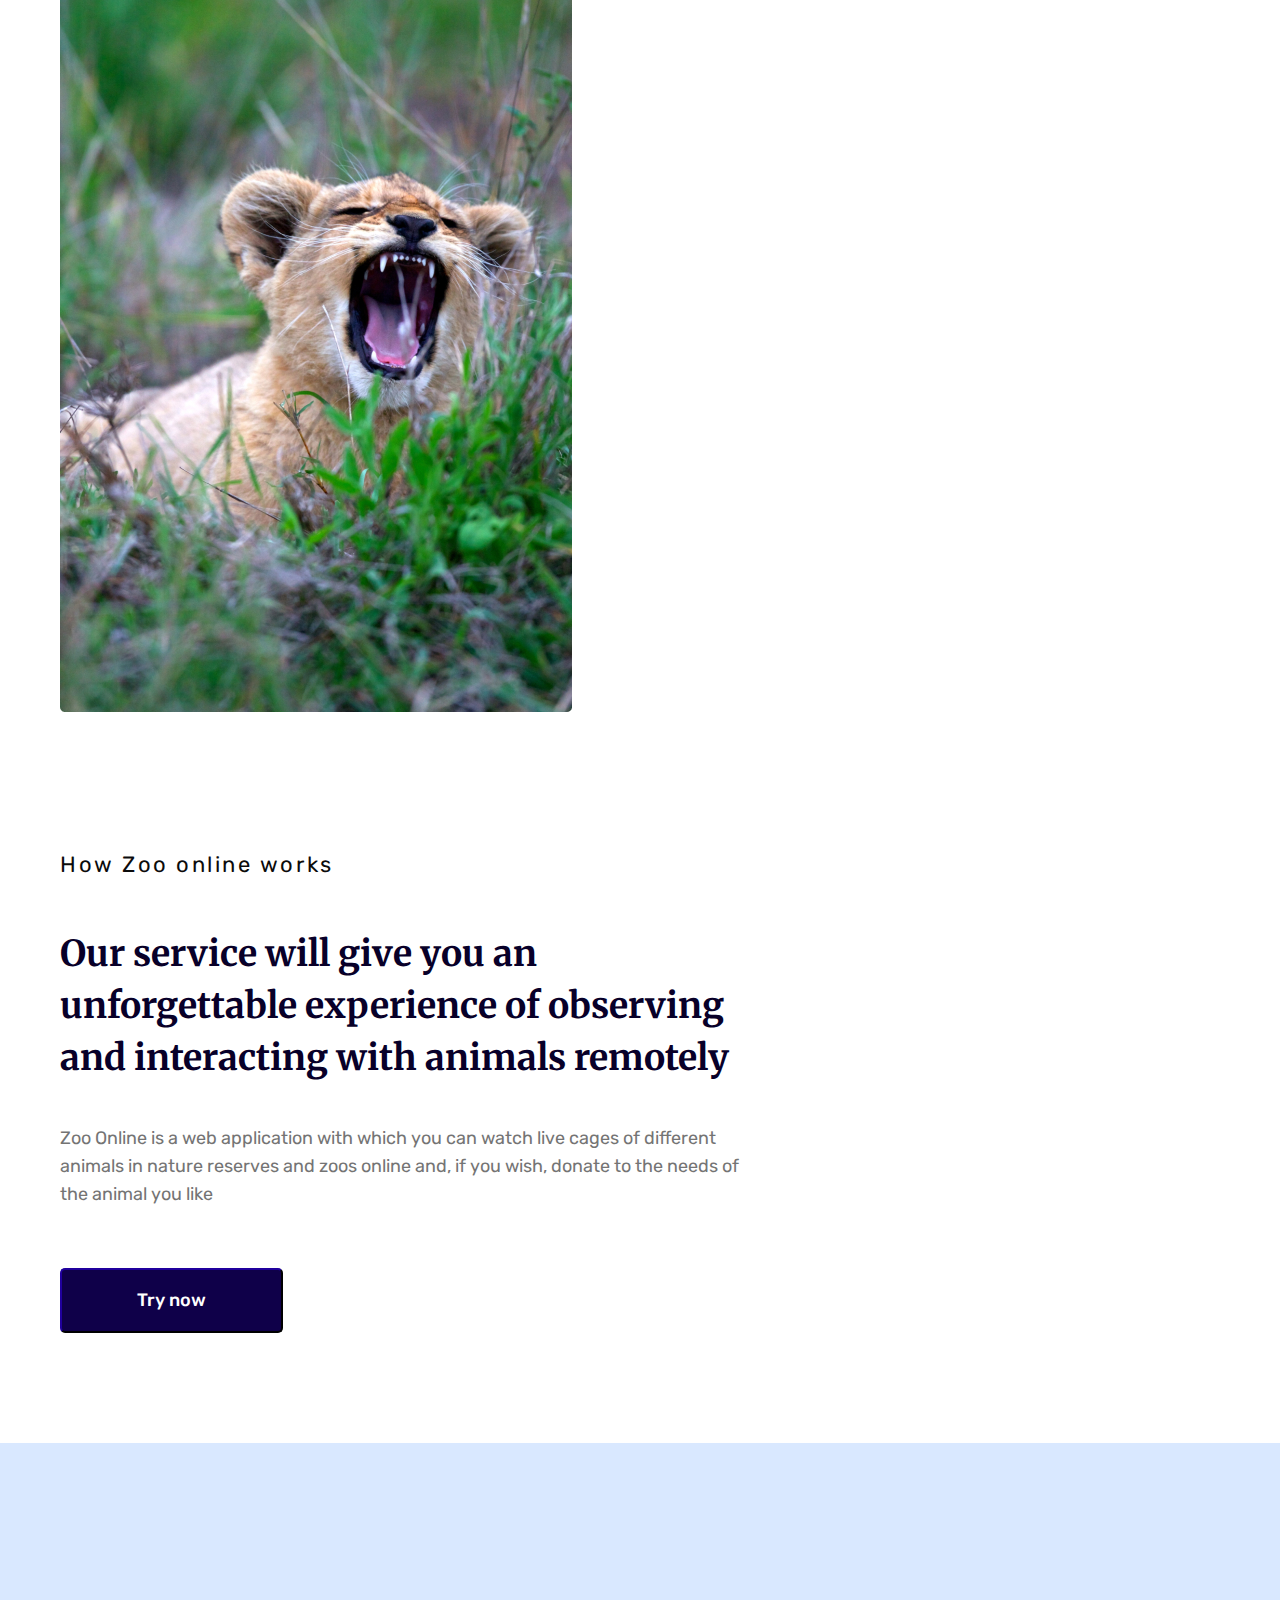
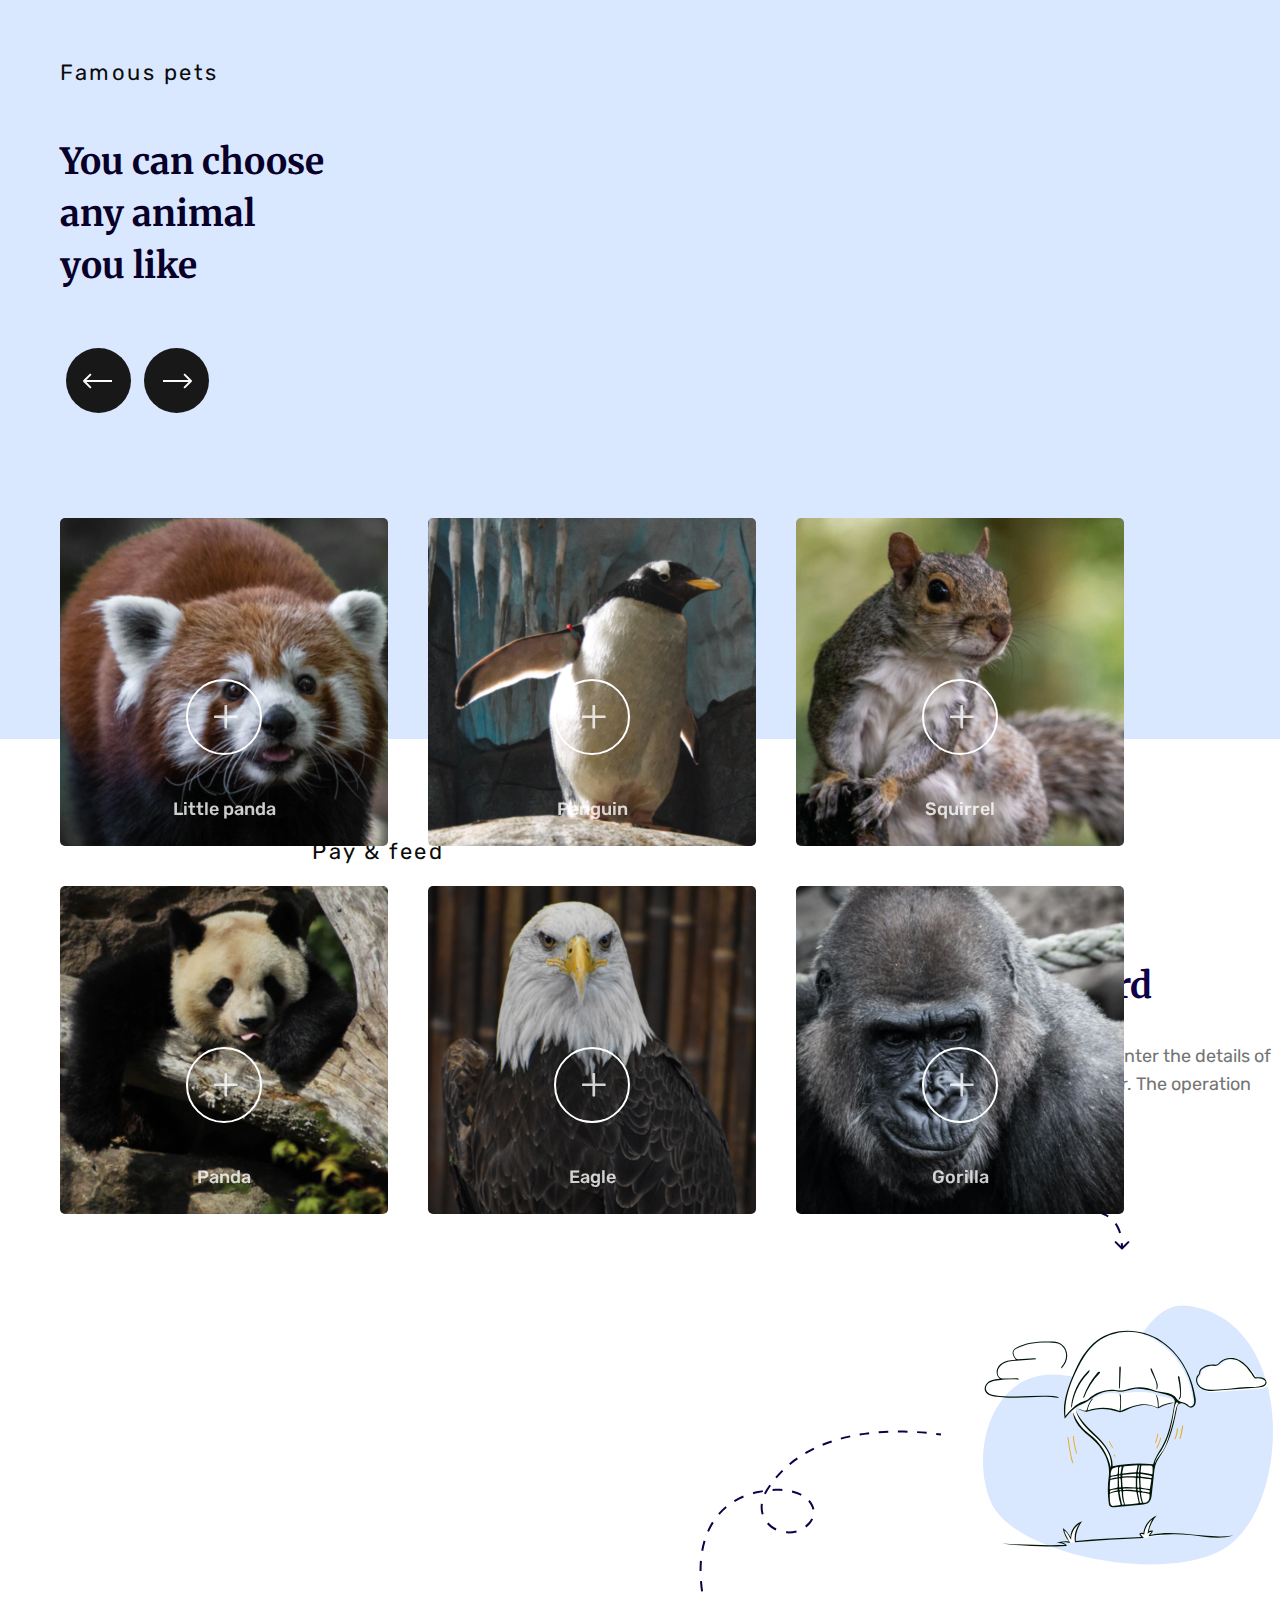
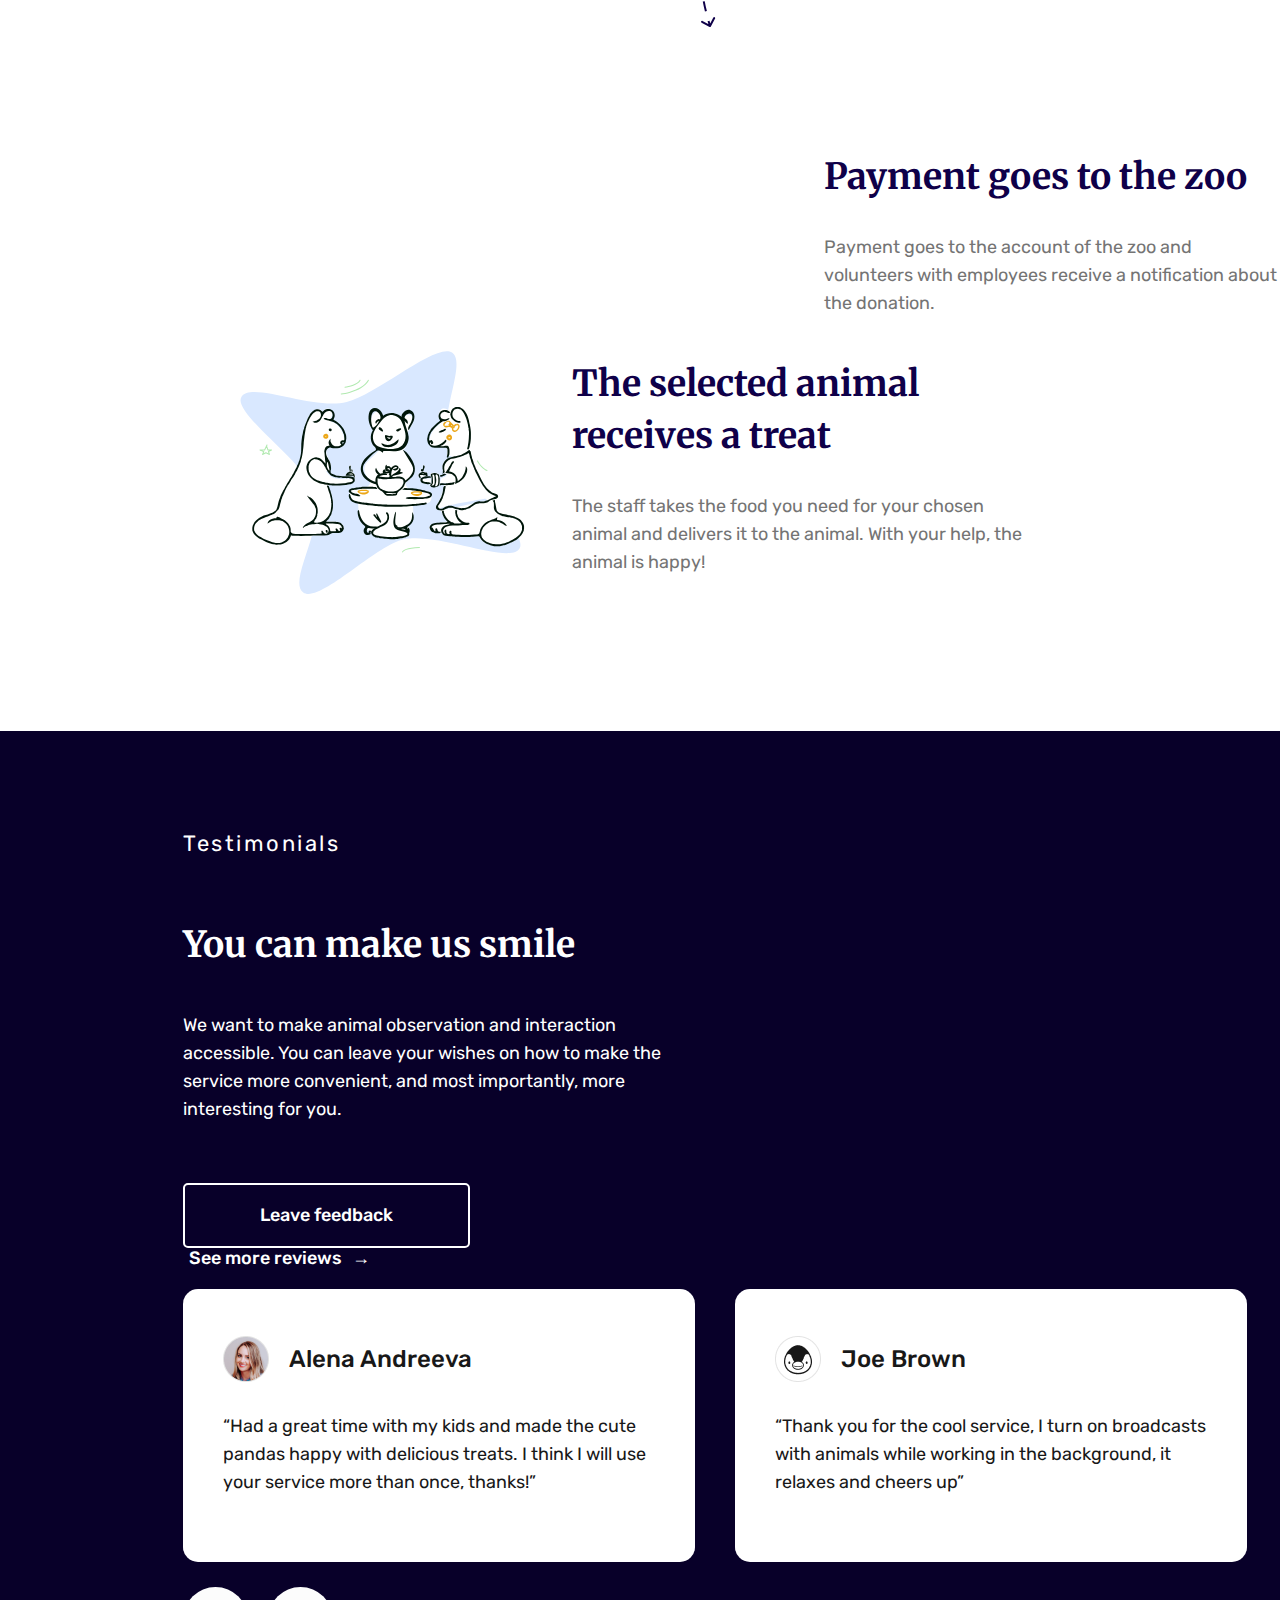
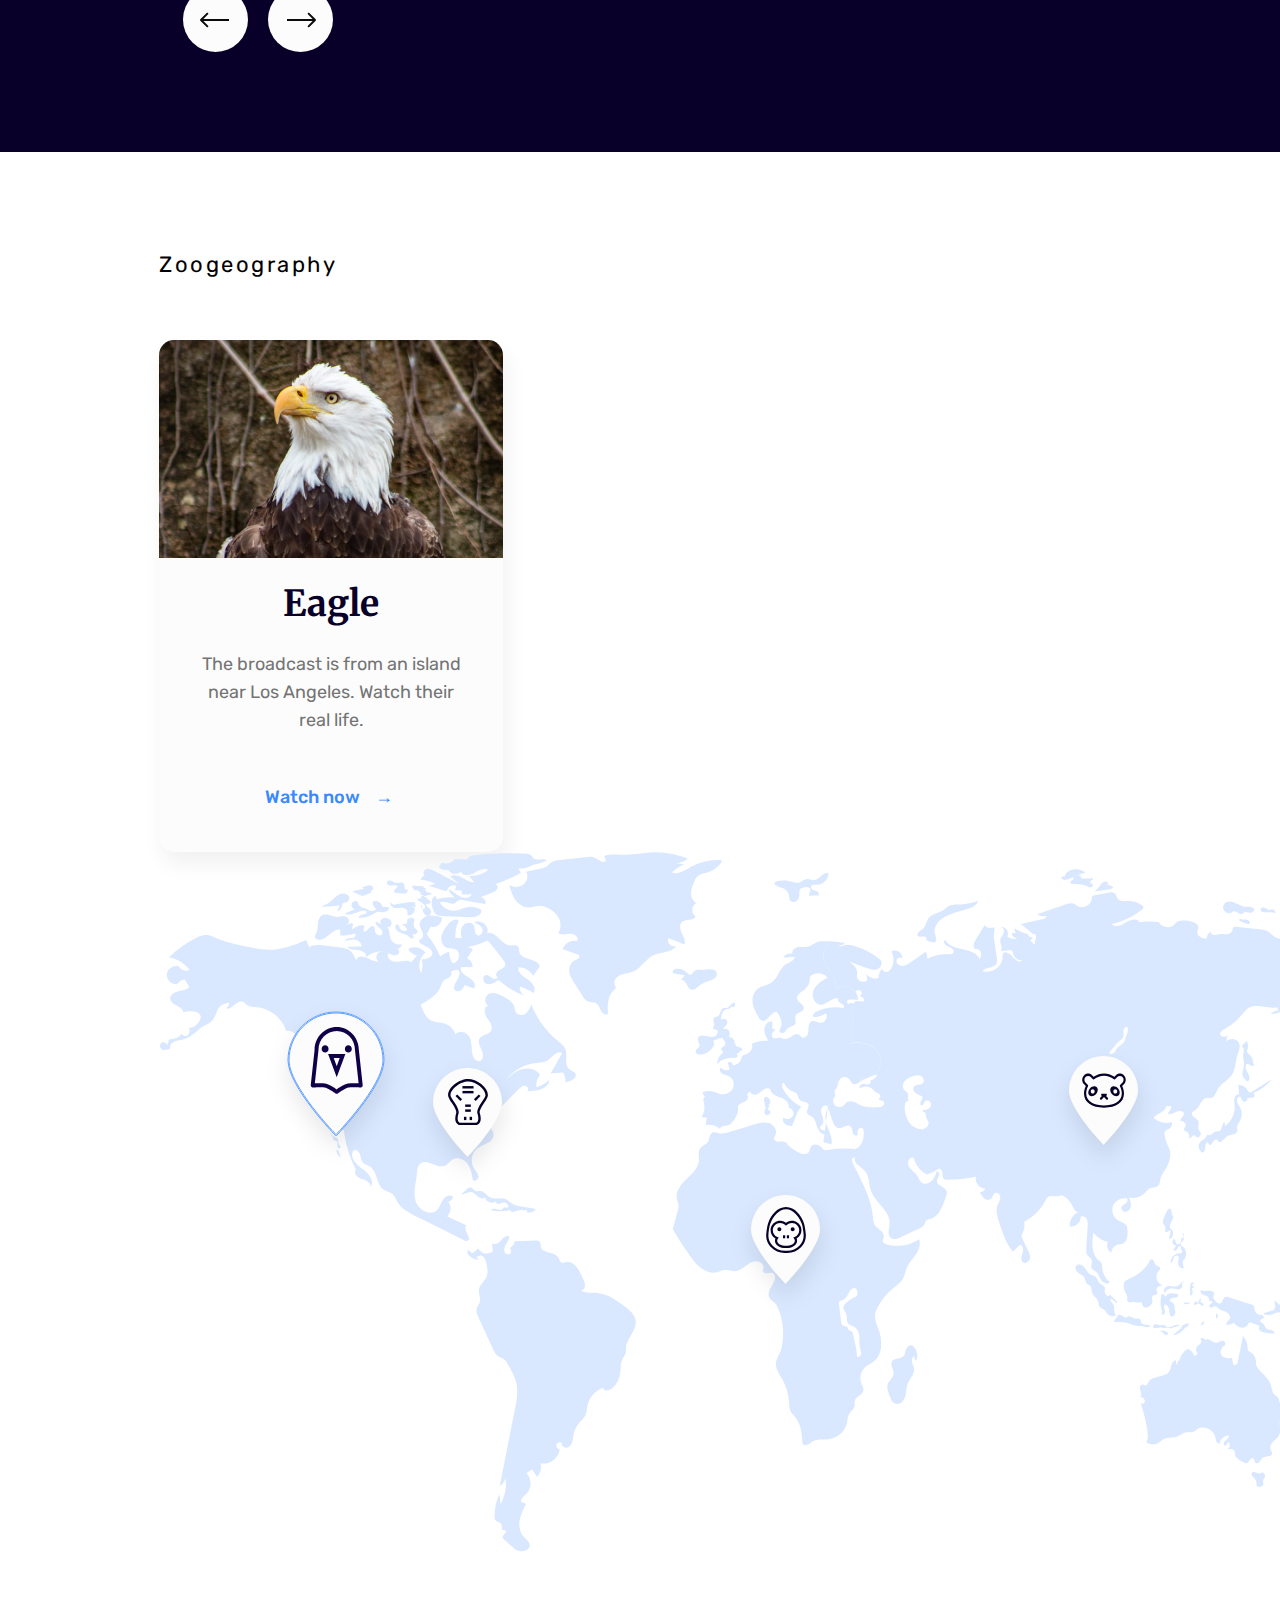
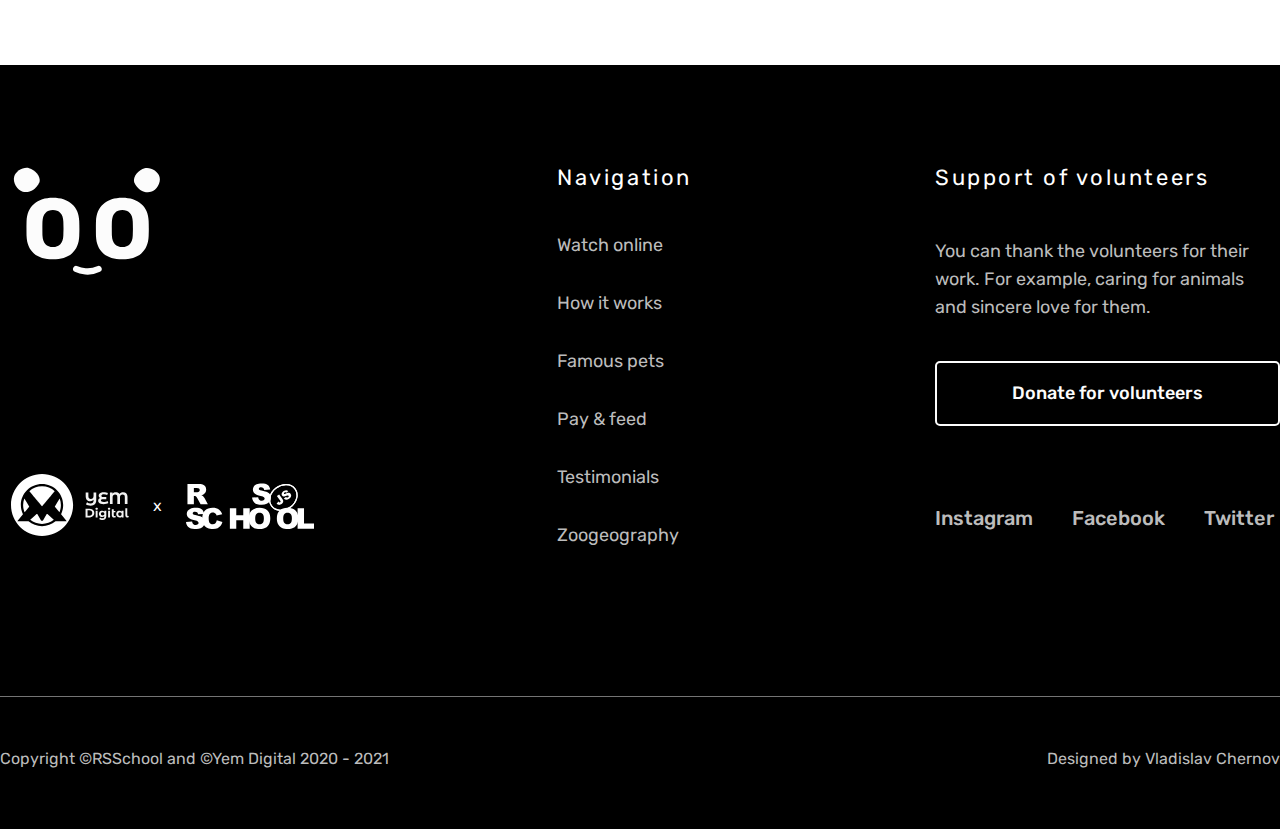
==== commit e771865f: "feat: add some stuff x2" ====
--- a/index.html
+++ b/index.html
@@ -2,6 +2,7 @@
 <html lang="en">
 <head>
     <meta charset="UTF-8">
+    <meta name="viewport" content="width=device-width, initial-scale=1.0">
     <title>Online zoo</title>
     <link rel="preconnect" href="https://fonts.gstatic.com">
     <link href="https://fonts.googleapis.com/css2?family=Rubik:wght@400;500&display=swap" rel="stylesheet">
@@ -11,8 +12,8 @@
     <link href="https://fonts.googleapis.com/css2?family=Merriweather:wght@700&display=swap" rel="stylesheet">
 </head>
 <body>
+<div class="wrapper">
 <header class="header">
-    <div class="wrapper">
         <div class="header-box">
             <h1 class="visual-hidden">Online zoo</h1>
             <a href="index.html"><img src="assets/logos/logo.svg" alt="Logo" class="header-logo"></a>
@@ -38,9 +39,8 @@
                     </li>
                 </ul>
             </nav>
-            <img src="assets/logos/profile.svg" alt="profile">
-        </div>
-    </div>
+            <img  class="header-profile" src="assets/logos/profile.svg" alt="profile">
+        </div>
 </header>
 <aside class="side-bar">
     <div class="aside-section">
@@ -64,7 +64,6 @@
                 </li>
             </ul>
         </div>
-
         <img class="aside-arrow" src="assets/logos/go_up.svg" alt="arrow">
     </div>
 </aside>
@@ -74,8 +73,8 @@
             <div class="watch-container">
                 <article class="watch-article">
                     <h2 class="watch-h2">Wild park</h2>
+                    <p class="watch-text">Watch your favorite animal online</p>
                     <img class="watch-article-dot" src="assets/logos/point.svg" alt="dot">
-                    <p class="watch-text">Watch your favorite animal online</p>
                     <div class="watch-buttons">
                         <a href="pages/Zoos%20map/Zoos%20map.html">
                             <button type="submit" class="watch-btn-zoo">Choose zoo</button>
@@ -85,7 +84,10 @@
                         </a>
                     </div>
                 </article>
-                <img src="assets/images/panda.jpg" alt="Panda" class="watch-img-panda">
+                 <div class="watch-img-panda">
+                     <img src="assets/images/panda.jpg" alt="Panda">
+                 </div>
+
             </div>
 
         </div>
@@ -93,19 +95,21 @@
     <div class="zoo-works" id="zoo-works">
         <div class="wrapper-main">
             <div class="zoo-works-container">
-                <img src="assets/images/lion.jpg" alt="Lion" class="pet-lion">
+                <div class="zoo-works-img">
+                    <img src="assets/images/lion.jpg" alt="Lion">
+                </div>
                 <article class="zoo-works-article">
                     <h2 class="zoo-works-h2">How Zoo online works</h2>
                     <p class="zoo-works-text1">
-                        Our service will give you an
+                        Our service will give you<br class="br-320"> an
                         unforgettable experience of observing
                         and interacting with animals remotely
                     </p>
                     <p class="zoo-works-text2">
                         Zoo Online is a web application with which you
-                        can watch live cages of different animals in nature
-                        reserves and zoos online and, if you wish, donate
-                        to the needs of the animal you like
+                        can watch live cages of different animals<br class="br-320"> in nature
+                        reserves and zoos online and,<br class="br-320"> if you wish, donate
+                        to the needs<br class="br-320"> of the animal you like
                     </p>
                     <a class="zoo-works-link" href="pages/Zoos%20Translation/Panda.html">
                         <button type="submit" class="zoo-works-button">Try now</button>
@@ -119,81 +123,163 @@
             <div class="fam-pet-container">
                 <section class="fam-pet-section">
                     <h2 class="fam-pet-h2">Famous pets</h2>
-                    <h3 class="fam-pet-h3">You can choose any animal you like</h3>
+                    <h3 class="fam-pet-h3">You can choose any animal<br> you like</h3>
                     <div class="fam-pet-arrows">
-                        <img src="assets/images/slide_left.svg" alt="arrow left" class="fam-pat-left">
-                        <img src="assets/images/slide_right.svg" alt="arrow right" class="fam-pat-right">
+                        <button type="button" class="fam-pet-prev">
+                            <svg class="fam-pet-btn" width="65" height="65" viewBox="0 0 65 65" fill="none" xmlns="http://www.w3.org/2000/svg">
+                                <circle class="fam-pet-btn-stroke" cx="32.5" cy="32.5" r="32.5" fill="#181818"/>
+                                <path d="M17.2929 33.7071C16.9024 33.3166 16.9024 32.6834 17.2929 32.2929L23.6569 25.9289C24.0474 25.5384 24.6805 25.5384 25.0711 25.9289C25.4616 26.3195 25.4616 26.9526 25.0711 27.3431L19.4142 33L25.0711 38.6569C25.4616 39.0474 25.4616 39.6805 25.0711 40.0711C24.6805 40.4616 24.0474 40.4616 23.6569 40.0711L17.2929 33.7071ZM46 34L18 34L18 32L46 32L46 34Z" fill="#FCFCFC"/>
+                            </svg>
+                        </button>
+                        <button type="button" class="fam-pet-next">
+                            <svg class="fam-pet-btn " width="65" height="65" viewBox="0 0 65 65" fill="none" xmlns="http://www.w3.org/2000/svg">
+                                <circle class="fam-pet-btn-stroke" cx="32.5" cy="32.5" r="32.5" fill="#181818"/>
+                                <path d="M47.7071 33.7071C48.0976 33.3166 48.0976 32.6834 47.7071 32.2929L41.3431 25.9289C40.9526 25.5384 40.3195 25.5384 39.9289 25.9289C39.5384 26.3195 39.5384 26.9526 39.9289 27.3431L45.5858 33L39.9289 38.6569C39.5384 39.0474 39.5384 39.6805 39.9289 40.0711C40.3195 40.4616 40.9526 40.4616 41.3431 40.0711L47.7071 33.7071ZM19 34L47 34L47 32L19 32L19 34Z" fill="#FCFCFC"/>
+                            </svg>
+                        </button>
                     </div>
                 </section>
-                <div class="fam-pet-grid">
-                    <figure class="fam-pet-card">
-                        <img src="assets/images/tanuki.jpg" alt="Tanuki card" class="card-image">
-                        <figcaption class="fam-pet-title">
-                            <div class="circle">
-                                <p class="fam-pet-circle-text">+</p>
-                            </div>
-                            <button type="submit" class="fam-pet-grid-button">Little panda</button>
-                        </figcaption>
-                    </figure>
-                    <figure class="fam-pet-card">
-                        <img src="assets/images/penguin.jpg" alt="Penguin card" class="card-image">
-                        <figcaption class="fam-pet-title">
-                            <div class="circle">
-                                <p class="fam-pet-circle-text">+</p>
-                            </div>
-                            <button type="submit" class="fam-pet-grid-button">Penguin</button>
-                        </figcaption>
-                    </figure>
-                    <figure class="fam-pet-card">
-                        <img src="assets/images/squirrel.jpg" alt="squirrel card" class="card-image">
-                        <figcaption class="fam-pet-title">
-                            <div class="circle">
-                                <p class="fam-pet-circle-text">+</p>
-                            </div>
-                            <button type="submit" class="fam-pet-grid-button">Squirrel</button>
-                        </figcaption>
-                    </figure>
-                    <figure class="fam-pet-card">
-                        <img src="assets/images/panda-card.jpg" alt="Panda card" class="card-image">
-                        <figcaption class="fam-pet-title">
-                            <div class="circle">
-                                <p class="fam-pet-circle-text">+</p>
-                            </div>
-                            <button type="submit" class="fam-pet-grid-button">Panda</button>
-                        </figcaption>
-                    </figure>
-                    <figure class="fam-pet-card">
-                        <img src="assets/images/eagle.jpg" alt="Eagle card" class="card-image">
-                        <figcaption class="fam-pet-title">
-                            <div class="circle">
-                                <p class="fam-pet-circle-text">+</p>
-                            </div>
-                            <button type="submit" class="fam-pet-grid-button">Eagle</button>
-                        </figcaption>
-                    </figure>
-                    <figure class="fam-pet-card">
-                        <img src="assets/images/gorilla.jpg" alt="Gorilla card" class="card-image">
-                        <figcaption class="fam-pet-title">
-                            <div class="circle">
-                                <p class="fam-pet-circle-text">+</p>
-                            </div>
-                            <button type="submit" class="fam-pet-grid-button">Gorilla</button>
-                        </figcaption>
-                    </figure>
+                <div class="grid-container">
+                    <div class="fam-pet-grid-top carusel" >
+                        <figure class="fam-pet-card red-panda-card fade">
+                            <div class="img-container">
+                                <img src="assets/images/tanuki.jpg" alt="Tanuki card" class="card-image">
+                            </div>
+                            <figcaption class="fam-pet-title">
+                                <div class="circle">
+                                    <p class="fam-pet-circle-cross"><span>+</span></p>
+                                    <p class="fam-pet-circle-text panda"><span>China, East Asia</span></p>
+                                </div>
+                                <button type="button" class="fam-pet-grid-button"><span>Little panda</span></button>
+                            </figcaption>
+                        </figure>
+                        <figure class="fam-pet-card penguin-card fade">
+                            <div class="img-container">
+                                <img src="assets/images/penguin.jpg" alt="Penguin card" class="card-image">
+                            </div>
+                            <figcaption class="fam-pet-title">
+                                <div class="circle">
+                                    <p class="fam-pet-circle-cross"><span>+</span></p>
+                                    <p class="fam-pet-circle-text penguin"><span>In the sea of the Southern Hemisphere, Antarctic waters</span></p>
+                                </div>
+                                <button type="button" class="fam-pet-grid-button"><span>Penguin</span></button>
+                            </figcaption>
+                        </figure>
+                        <figure class="fam-pet-card squirrel-card fade">
+                            <div class="img-container">
+                                <img src="assets/images/squirrel.jpg" alt="squirrel card" class="card-image">
+                            </div>
+                            <figcaption class="fam-pet-title">
+                                <div class="circle">
+                                    <p class="fam-pet-circle-cross"><span>+</span></p>
+                                    <p class="fam-pet-circle-text squirell"><span>Russia, forests in the Orenburg region</span></p>
+                                </div>
+                                <button type="button" class="fam-pet-grid-button"><span>Squirrel</span></button>
+                            </figcaption>
+                        </figure>
+                        <figure class="fam-pet-card gorilla-card fade" style="display: none">
+                            <div class="img-container">
+                                <img src="assets/images/tiger-card.jpg" alt="Tiger card" class="card-image">
+                            </div>
+                            <figcaption class="fam-pet-title">
+                                <div class="circle">
+                                    <p class="fam-pet-circle-cross"><span>+</span></p>
+                                    <p class="fam-pet-circle-text squirell"><span>Never Gonna Give You Up</span></p>
+                                </div>
+                                <button type="button" class="fam-pet-grid-button"><span>Tiger</span></button>
+                            </figcaption>
+                        </figure>
+                        <figure class="fam-pet-card gorilla-card fade" style="display: none">
+                            <div class="img-container">
+                                <img src="assets/images/leopard.jpg" alt="Leopard card" class="card-image">
+                            </div>
+                            <figcaption class="fam-pet-title">
+                                <div class="circle">
+                                    <p class="fam-pet-circle-cross"><span>+</span></p>
+                                    <p class="fam-pet-circle-text squirell"><span>This is to go even further beyond!!!</span></p>
+                                </div>
+                                <button type="button" class="fam-pet-grid-button"><span>Leopard</span></button>
+                            </figcaption>
+                        </figure>
+
+                    </div>
+                    <div class="fam-pet-grid-bottom carusel" >
+                        <figure class="fam-pet-card panda-card fade">
+                            <div class="img-container">
+                                <img src="assets/images/panda-card.jpg" alt="Panda card" class="card-image">
+                            </div>
+                            <figcaption class="fam-pet-title">
+                                <div class="circle">
+                                    <p class="fam-pet-circle-cross"><span>+</span></p>
+                                    <p class="fam-pet-circle-text panda"><span>Western central China</span></p>
+                                </div>
+                                <button type="button" class="fam-pet-grid-button"><span>Panda</span></button>
+                            </figcaption>
+                        </figure>
+                        <figure class="fam-pet-card eagle-card fade">
+                            <div class="img-container">
+                                <img src="assets/images/eagle.jpg" alt="Eagle card" class="card-image">
+                            </div>
+                            <figcaption class="fam-pet-title">
+                                <div class="circle">
+                                    <p class="fam-pet-circle-cross"><span>+</span></p>
+                                    <p class="fam-pet-circle-text squirell"><span>North America, islands near Los Angeles</span></p>
+                                </div>
+                                <button type="button" class="fam-pet-grid-button"><span>Eagle</span></button>
+                            </figcaption>
+                        </figure>
+                        <figure class="fam-pet-card gorilla-card fade">
+                            <div class="img-container">
+                                <img src="assets/images/gorilla.jpg" alt="Gorilla card" class="card-image">
+                            </div>
+                            <figcaption class="fam-pet-title">
+                                <div class="circle">
+                                    <p class="fam-pet-circle-cross"><span>+</span></p>
+                                    <p class="fam-pet-circle-text penguin"><span>Equatorial forests of western and central Africa</span></p>
+                                </div>
+                                <button type="button" class="fam-pet-grid-button"><span>Gorilla</span></button>
+                            </figcaption>
+                        </figure>
+                        <figure class="fam-pet-card squirrel-card fade" style="display: none">
+                            <div class="img-container">
+                                <img src="assets/images/aligator%20card.png" alt="Alligator card" class="card-image">
+                            </div>
+                            <figcaption class="fam-pet-title">
+                                <div class="circle">
+                                    <p class="fam-pet-circle-cross"><span>+</span></p>
+                                    <p class="fam-pet-circle-text squirell"><span>Toss a coin to your witcher!t</span></p>
+                                </div>
+                                <button type="button" class="fam-pet-grid-button"><span>Alligator</span></button>
+                            </figcaption>
+                        </figure>
+                        <figure class="fam-pet-card gorilla-card fade" style="display: none">
+                            <div class="img-container">
+                                <img src="assets/images/zebra.jpg" alt="Zebra card" class="card-image">
+                            </div>
+                            <figcaption class="fam-pet-title">
+                                <div class="circle">
+                                    <p class="fam-pet-circle-cross"><span>+</span></p>
+                                    <p class="fam-pet-circle-text squirell"><span>I am the storm that is approaching!</span></p>
+                                </div>
+                                <button type="button" class="fam-pet-grid-button"><span>Zebra</span></button>
+                            </figcaption>
+                        </figure>
+                    </div>
                 </div>
             </div>
         </div>
     </div>
     <div class="pay" id="pay">
         <div class="wrapper-pay">
+            <div class="pay-container">
                 <h2 class="pay-h2">Pay & feed</h2>
-                <section class="pay-section">
+                <section class="pay-section1">
                     <img class="safe-img" src="assets/images/safe.svg" alt="safe img">
                     <article class="pay-visa-article">
                         <h3 class="pay-h3">Pay with VISA card</h3>
                         <p class="pay-article-text">
-                            On the payment page, you need to enter the
-                            details of your "Visa" card and make a transfer.
+                            On the payment page, you need to enter<br class="br-320"> the
+                            details<br class="br-640"> of your "Visa" card and make<br class="br-320"> a transfer.<br class="br-640">
                             The operation will not take more than ~2 minutes.
                         </p>
                         <img src="assets/images/arrow1.svg" alt="arrow1 image" class="pay-arrow1">
@@ -204,50 +290,66 @@
                     <img src="assets/images/Delivery.svg" class="delivery-img" alt="Delivery image">
                     <article class="pay-delivery-article">
                         <h3 class="pay-h3">Payment goes to the zoo</h3>
-                        <p class="pay-article-text">
+                        <p class="pay-article-text1">
                             Payment goes to the account of the
-                            zoo and volunteers with employees receive a
-                            notification about the donation.
+                            zoo<br class="br-640 br-320"> and volunteers with employees receive<br class="br-320"> a
+                            notification<br class="br-640"> about the donation.
                         </p>
                     </article>
                 </section>
-        </div>
+            </div>
+            </div>
         <div class="wrapper-main">
-            <section class="pay-section">
+            <div class="pay-dinner">
+            <section class="pay-section last-section">
                 <img src="assets/images/dinner.svg" class="diner-image" alt="diner image">
                 <article class="pay-dinner-article">
                     <h3 class="pay-h3 dinner-h3">The selected animal receives a treat</h3>
-                    <p class="pay-article-text">
+                    <p class="pay-article-text1">
                         The staff takes the food you need for your
-                        chosen animal and delivers it to the animal.
+                        chosen<br class="br-640"> animal and delivers it to the animal.<br class="br-640">
                         With your help, the animal is happy!
                     </p>
                 </article>
             </section>
         </div>
+    </div>
+    </div>
+    <div class="form-container visual-hidden">
+        <form class="feedback" action="">
+            <div class="feedback-container">
+            <h3 class="feedback-h3">Your feedback</h3>
+            <label  class="subscription" for="name">Your name:</label>
+            <input type="text" id="name" placeholder="Ellie Coward" name="your-name" required>
+            <label class="subscription" for="email">Your e-mail:</label>
+            <input type="text" id="email" placeholder="example@gmail.com" name="email" required>
+            <label class="subscription feedback-review" for="text">Your review:</label>
+            <textarea id="text"  name="feedback"  required maxlength="280">
+            </textarea>
+                <input type="checkbox" id="agreement" name="agree" required>
+                <label class="subscription" for="agreement">Give permission to obtain personal data</label>
 
-
-
-
+            <button type="submit" class="feedback-send-btn">Send for moderation</button>
+        </div>
+        </form>
     </div>
     <div class="testimonials" id="testimonials">
         <div class="wrapper-testim">
             <div class="testim-container">
                 <article class="testim-article">
                     <h2 class="testim-h2">Testimonials</h2>
-                    <h3 class="testim-h3">You can mike us smile</h3>
+                    <h3 class="testim-h3">You can make us smile</h3>
                     <p class="testim-article-text">
-                        We want to make animal observation and interaction
-                        accessible. You can leave your wishes on how to make
-                        the service more convenient, and most importantly, more
+                        We want to make animal observation<br class="br-320"> and interaction
+                        accessible. You can leave your<br class="br-320"> wishes<br class="br-1200"> on how<br class="br-640"> to make
+                        the service more<br class="br-320"> convenient,<br class="br-1200 br-640"> and most importantly,<br class="br-320"> more
                         interesting for you.
                     </p>
                     <button type="submit" class="testim-article-btn">Leave feedback</button>
                 </article>
                 <section class="testim-reviews">
                     <button type="submit" class="testim-section-btn">
-                        See more reviews
-                        <img src="assets/images/Arrow%203.svg" alt="arrow bnt">
+                        See more reviews <span class="watch-arrow">→</span>
                     </button>
                     <div class="testim-section-grid">
                         <div class="testim-comment">
@@ -261,7 +363,7 @@
                                 more than once, thanks!”
                             </p>
                         </div>
-                            <div class="testim-comment">
+                            <div class="testim-comment comment-hidden">
                                 <div class="comment-title">
                                     <img src="assets/images/avatar2.png" alt="Avatar" class="comment-avatar">
                                     <h2 class="comment-name">Joe Brown</h2>
@@ -274,8 +376,15 @@
                             </div>
                     </div>
                     <div class="testim-btns">
-                        <img src="assets/images/slide_left1.svg" alt="left slide" class="testim-btn-arrow">
-                        <img src="assets/images/slide_right1.svg" alt="right slide" class="testim-btn-arrow">
+                        <svg class="testim-btn-arrow" width="65" height="65" viewBox="0 0 65 65" fill="none" xmlns="http://www.w3.org/2000/svg">
+                            <circle class="testim-btn-arrow-stroke" cx="32.5" cy="32.5" r="32.5" fill="#FCFCFC"/>
+                            <path d="M17.2929 33.7071C16.9024 33.3166 16.9024 32.6834 17.2929 32.2929L23.6569 25.9289C24.0474 25.5384 24.6805 25.5384 25.0711 25.9289C25.4616 26.3195 25.4616 26.9526 25.0711 27.3431L19.4142 33L25.0711 38.6569C25.4616 39.0474 25.4616 39.6805 25.0711 40.0711C24.6805 40.4616 24.0474 40.4616 23.6569 40.0711L17.2929 33.7071ZM46 34L18 34L18 32L46 32L46 34Z" fill="#0B0B0B"/>
+                        </svg>
+                        <svg class="testim-btn-arrow" width="65" height="65" viewBox="0 0 65 65" fill="none" xmlns="http://www.w3.org/2000/svg">
+                            <circle class="testim-btn-arrow-stroke" cx="32.5" cy="32.5" r="32.5" fill="#FCFCFC"/>
+                            <path d="M47.7071 33.7071C48.0976 33.3166 48.0976 32.6834 47.7071 32.2929L41.3431 25.9289C40.9526 25.5384 40.3195 25.5384 39.9289 25.9289C39.5384 26.3195 39.5384 26.9526 39.9289 27.3431L45.5858 33L39.9289 38.6569C39.5384 39.0474 39.5384 39.6805 39.9289 40.0711C40.3195 40.4616 40.9526 40.4616 41.3431 40.0711L47.7071 33.7071ZM19 34L47 34L47 32L19 32L19 34Z" fill="#0B0B0B"/>
+                        </svg>
+
                     </div>
                 </section>
             </div>
@@ -288,23 +397,78 @@
                 <section class="zoo-geo-section">
                     <h2 class="zoo-geo-h2">Zoogeography</h2>
                     <div class="zoo-geo-card">
-                        <img src="assets/images/eagle-watch.png" alt="Eagle" class="zoo-geo-card-img">
+                        <img src="assets/images/Eagle-watch.png" alt="Eagle" class="zoo-geo-card-img">
                         <h3 class="zoo-geo-h3">Eagle</h3>
                         <p class="zoo-geo-card-text">
                             The broadcast is from an island near Los Angeles. Watch their real life.
                         </p>
-                        <a href="pages/Zoos%20Translation/Eagel.html" class="zoo-geo-link">
+                        <a href="pages/Zoos%20Translation/Eagle.html" class="zoo-geo-link">
                             <button type="submit" class="zoo-geo-btn">
-                            Watch now
-                            <img src="assets/images/Arrow%201.svg" alt="btn arrow">
+                            Watch now <span class="watch-arrow">→</span>
                         </button>
                         </a>
                     </div>
+                    <div class="zoo-geo-320menu">
+                        <img src="assets/images/arrow1-320menu.png" alt="arrow-left" class="arrow1-menu320">
+                        <ul class="zoo-geo-320menu-list">
+                            <li class="zoo-geo-320menu-item">
+                                <svg class="zoo-geo-menu-icon" width="51" height="50" viewBox="0 0 51 50" fill="none" xmlns="http://www.w3.org/2000/svg">
+                                    <g clip-path="url(#clip0)">
+                                        <path d="M39.6708 15.6398C38.893 14.8719 37.8629 14.449 36.7703 14.449C35.6566 14.449 34.6128 14.886 33.8306 15.6792L32.9467 16.5759C30.6805 15.0849 28.1552 14.3003 25.6035 14.3003C23.0517 14.3003 20.5264 15.0849 18.2604 16.5759L17.3762 15.6792C16.594 14.886 15.55 14.4493 14.4366 14.4493C13.3441 14.4493 12.3141 14.8721 11.5363 15.6403C9.91596 17.2407 9.89856 19.8624 11.4974 21.4846L12.8019 22.8077C11.9865 24.511 11.5578 26.2718 11.5578 27.9316C11.5578 33.8129 16.9399 37.4665 25.6038 37.4665C34.2675 37.4665 39.6496 33.8129 39.6496 27.9316C39.6496 26.2721 39.2206 24.5115 38.4049 22.8077L39.7099 21.4846C41.3085 19.8624 41.2911 17.2407 39.6708 15.6398ZM38.6167 20.4056L36.9253 22.1212C36.6902 22.3597 36.6368 22.723 36.793 23.0191C37.6576 24.6574 38.1144 26.3561 38.1144 27.9314C38.1144 33.8291 31.6514 35.9304 25.6033 35.9304C19.5549 35.9304 13.0919 33.8291 13.0919 27.9314C13.0919 26.3558 13.5488 24.6569 14.413 23.0191C14.5693 22.723 14.5156 22.3595 14.2808 22.1212L12.5896 20.4056C11.5849 19.3863 11.5959 17.7388 12.6139 16.7334C13.1027 16.2508 13.7498 15.9849 14.4363 15.9849C15.1361 15.9849 15.7922 16.2595 16.2838 16.7579L17.6197 18.1128C17.8855 18.3824 18.3078 18.4174 18.6147 18.1963C20.7535 16.6522 23.1701 15.8362 25.6035 15.8362C28.0365 15.8362 30.4531 16.6522 32.5921 18.1963C32.8988 18.4177 33.3216 18.3824 33.5874 18.1128L34.9233 16.7579C35.4146 16.2595 36.0707 15.9849 36.7705 15.9849C37.4573 15.9849 38.1044 16.2508 38.5929 16.7331C39.6109 17.7391 39.6217 19.3863 38.6167 20.4056Z" fill="#0F0049"/>
+                                        <path d="M15.8632 24.3587C14.3897 25.8334 14.1063 27.9403 15.2302 29.0648C16.3538 30.1898 18.4591 29.906 19.9326 28.4313C21.4059 26.9569 21.6893 24.8499 20.5657 23.7251C19.4418 22.6006 17.3365 22.8842 15.8632 24.3587ZM17.6741 27.8349C16.9147 27.8349 16.2993 27.219 16.2993 26.459C16.2993 25.699 16.9147 25.0831 17.6741 25.0831C18.4335 25.0831 19.0489 25.699 19.0489 26.459C19.0489 27.219 18.4335 27.8349 17.6741 27.8349Z" fill="#0F0049"/>
+                                        <path d="M30.6413 23.7251C29.5172 24.8499 29.8011 26.9569 31.2744 28.4313C32.7476 29.906 34.8532 30.1896 35.9768 29.0648C37.101 27.9403 36.817 25.8334 35.3438 24.3587C33.8705 22.8842 31.7647 22.6006 30.6413 23.7251ZM33.5329 27.8349C32.7735 27.8349 32.1581 27.219 32.1581 26.459C32.1581 25.699 32.7735 25.0831 33.5329 25.0831C34.2923 25.0831 34.9077 25.699 34.9077 26.459C34.9077 27.219 34.292 27.8349 33.5329 27.8349Z" fill="#0F0049"/>
+                                        <path d="M27.0412 29.5385C27.3888 29.4653 27.6497 29.1574 27.6497 28.7875C27.6497 28.3633 27.3062 28.0195 26.8824 28.0195H24.3246C23.9008 28.0195 23.5573 28.3633 23.5573 28.7875C23.5573 29.1571 23.8182 29.465 24.1655 29.5385L22.9206 30.7843C22.6209 31.0841 22.6209 31.5705 22.9206 31.8702C23.0705 32.0202 23.267 32.0952 23.4631 32.0952C23.6593 32.0952 23.8558 32.0202 24.0056 31.8702L25.6032 30.2714L27.2008 31.8702C27.3507 32.0202 27.5471 32.0952 27.7433 32.0952C27.9395 32.0952 28.1359 32.0202 28.2858 31.8702C28.5856 31.5705 28.5856 31.0841 28.2858 30.7843L27.0412 29.5385Z" fill="#0F0049"/>
+                                    </g>
+                                    <rect class="stroke-class" x="1.5" y="1" width="48" height="48" rx="24" stroke="#D9E8FF" stroke-width="2"/>
+                                    <defs>
+                                        <clipPath id="clip0">
+                                            <rect width="30.7018" height="23.6842" fill="white" transform="translate(10.1489 14.0352)"/>
+                                        </clipPath>
+                                    </defs>
+                                </svg>
+                            </li>
+                            <li class="zoo-geo-320menu-item">
+                                <svg class="zoo-geo-menu-icon" width="50" height="50" viewBox="0 0 55 55" fill="none" xmlns="http://www.w3.org/2000/svg">
+                                    <circle class="stroke-class" cx="27.5" cy="27.5" r="26.5" stroke="#D9E8FF" stroke-width="2"/>
+                                    <path d="M41.946 22.1462C41.946 19.3215 40.2416 16.274 37.2693 13.785C34.4478 11.4222 30.9827 10.0117 27.9999 10.0117C22.0393 10.0117 14.0537 16.0112 14.0537 22.1465C14.0537 24.0809 16.6321 27.7977 17.18 28.5651C18.4393 30.489 20.1344 33.8704 19.7927 35.0545C18.8284 38.3928 18.8256 40.9408 19.7839 42.6271C20.5664 44.0046 21.6954 44.2695 21.8215 44.2951C21.8746 44.3059 21.928 44.3114 21.982 44.3114H34.0175C34.0669 44.3114 34.1163 44.3068 34.1649 44.2978C34.2913 44.2743 35.4231 44.0283 36.2116 42.6654C37.1818 40.9887 37.1801 38.428 36.207 35.0548C35.8622 33.8595 37.5243 30.5462 38.8198 28.5645C39.3682 27.7962 41.946 24.0803 41.946 22.1462ZM37.4306 27.5189C36.8299 28.4344 33.8695 33.1276 34.5776 35.5826C35.5873 39.0823 35.2502 40.8228 34.7895 41.6667C34.4682 42.255 34.0556 42.4507 33.9067 42.5046H22.0956C21.9609 42.4522 21.563 42.2571 21.2435 41.6953C20.7638 40.8505 20.4051 39.1046 21.4219 35.5829C22.1308 33.1279 19.1698 28.4344 18.5691 27.5189C18.5626 27.5086 18.5555 27.4987 18.5487 27.4888C17.3896 25.8678 15.7576 23.1385 15.7576 22.1462C15.7576 17.1595 22.9425 11.8178 27.9996 11.8178C33.6059 11.8178 40.2416 17.4163 40.2416 22.1462C40.2416 23.137 38.6096 25.8666 37.4505 27.4888C37.444 27.4984 37.4369 27.5086 37.4306 27.5189Z" fill="#0F0049"/>
+                                    <path d="M26.8763 38.1566H25.1721V40.5998H26.8763V38.1566Z" fill="#0F0049"/>
+                                    <path d="M30.8277 38.1566H29.1235V40.5998H30.8277V38.1566Z" fill="#0F0049"/>
+                                    <path d="M29.9755 28.9634H26.0242V30.7699H29.9755V28.9634Z" fill="#0F0049"/>
+                                    <path d="M29.9755 32.6286H26.0242V34.435H29.9755V32.6286Z" fill="#0F0049"/>
+                                    <path d="M19.254 22.7401L22.6272 26.3158L23.8322 25.0385L20.459 21.4628L19.254 22.7401Z" fill="#0F0049"/>
+                                    <path d="M32.1689 25.038L33.3738 26.3155L36.7475 22.7403L35.5426 21.4628L32.1689 25.038Z" fill="#0F0049"/>
+                                    <path d="M31.8698 18.882H24.1301V20.6885H31.8698V18.882Z" fill="#0F0049"/>
+                                    <path d="M31.8698 15.2691H24.1301V17.0756H31.8698V15.2691Z" fill="#0F0049"/>
+                                </svg>
+                            </li>
+                            <li class="zoo-geo-320menu-item">
+                                <svg class="zoo-geo-menu-icon" width="50" height="50" viewBox="0 0 55 55" fill="none" xmlns="http://www.w3.org/2000/svg">
+                                    <circle class="stroke-class" cx="27.5" cy="27.5" r="26.5" stroke="#609FFF" stroke-width="2"/>
+                                    <path d="M40.796 39.7364L38.8996 22.3005C38.8698 16.079 33.9977 11.0274 28.0132 11.0274C22.0288 11.0274 17.1566 16.0793 17.1271 22.3005L15.2304 39.7364C15.1987 40.0281 15.2929 40.3195 15.4879 40.5317C15.6829 40.7442 15.959 40.8574 16.2393 40.8356C16.259 40.8343 18.1985 40.7003 19.9453 40.7003C21.1765 40.7003 21.7884 40.7663 22.0852 40.8221C23.571 41.0999 26.4713 43.0588 27.4634 43.7904C27.6283 43.9115 27.8208 43.9726 28.0132 43.9726C28.206 43.9726 28.3994 43.9112 28.5643 43.7891C29.5253 43.078 32.3387 41.1676 33.795 40.8746C34.1302 40.8072 34.8392 40.727 36.3151 40.727C38.0131 40.727 39.7766 40.835 39.7941 40.8363C40.0728 40.8498 40.3474 40.7409 40.5408 40.529C40.7342 40.3172 40.8277 40.0268 40.796 39.7364ZM36.3151 38.747C34.9907 38.747 34.0487 38.8071 33.4339 38.9309C31.728 39.2741 29.1572 40.9762 28.0119 41.7804C26.8394 40.96 24.1728 39.2011 22.4213 38.8731C21.8712 38.7701 21.0611 38.7203 19.9447 38.7203C18.982 38.7203 17.9836 38.7579 17.2467 38.7946L19.0229 22.4691C19.027 22.4322 19.0289 22.3949 19.0289 22.3579C19.0289 17.202 23.0589 13.0077 28.0129 13.0077C32.9665 13.0077 36.9968 17.202 36.9968 22.3579C36.9968 22.3952 36.9991 22.4325 37.0029 22.4691L38.7798 38.8035C38.1063 38.7751 37.2099 38.747 36.3151 38.747Z" fill="#0F0049"/>
+                                    <path d="M22.3061 23.5802C23.2473 23.5802 24.0103 22.7861 24.0103 21.8065C24.0103 20.8268 23.2473 20.0327 22.3061 20.0327C21.3648 20.0327 20.6018 20.8268 20.6018 21.8065C20.6018 22.7861 21.3648 23.5802 22.3061 23.5802Z" fill="#0F0049"/>
+                                    <path d="M33.7206 23.5802C34.6619 23.5802 35.4249 22.7861 35.4249 21.8065C35.4249 20.8268 34.6619 20.0327 33.7206 20.0327C32.7794 20.0327 32.0164 20.8268 32.0164 21.8065C32.0164 22.7861 32.7794 23.5802 33.7206 23.5802Z" fill="#0F0049"/>
+                                    <path d="M28.0134 35.8038L32.2584 24.3631H23.7678L28.0134 35.8038ZM28.0134 30.308L26.5422 26.3431H29.4846L28.0134 30.308Z" fill="#0F0049"/>
+                                </svg>
+                            </li>
+                            <li class="zoo-geo-320menu-item">
+                                <svg  class="zoo-geo-menu-icon" width="50" height="50" viewBox="0 0 55 55" fill="none" xmlns="http://www.w3.org/2000/svg">
+                                    <circle class="stroke-class" cx="27.5" cy="27.5" r="26.5" stroke="#D9E8FF" stroke-width="2"/>
+                                    <path d="M42.8886 31.5796C42.7656 29.4357 42.1956 25.1841 41.487 23.1057C39.9589 18.6204 35.4014 11.0297 28.0114 11.0297C20.6225 11.0297 16.0642 18.6204 14.5359 23.1057C13.8267 25.186 13.257 29.4368 13.1345 31.5799C12.9484 34.8365 14.1711 38.0141 16.5778 40.5277C19.2814 43.3513 23.0772 44.9707 26.9922 44.9707H29.0311C32.9456 44.9707 36.7414 43.3513 39.445 40.5277C41.8517 38.0139 43.0748 34.8365 42.8886 31.5796ZM38.2336 39.3975C35.8784 41.857 32.4384 43.3253 29.0309 43.3253H26.992C23.5845 43.3253 20.1439 41.857 17.7889 39.3972C15.7003 37.216 14.6384 34.4727 14.7984 31.6723C14.9186 29.5756 15.4778 25.5013 16.1156 23.6297C17.407 19.8406 21.555 12.6746 28.0117 12.6746C34.4695 12.6746 38.6167 19.8406 39.9075 23.63C40.545 25.4997 41.1048 29.5745 41.225 31.6723C41.3848 34.4727 40.3225 37.2162 38.2336 39.3975Z" fill="#0F0049"/>
+                                    <path d="M32.4711 21.1136C30.8286 21.1136 29.2719 21.659 28.0114 22.6637C26.7508 21.659 25.1941 21.1136 23.5514 21.1136C19.6255 21.1136 16.4316 24.2663 16.4316 28.1415C16.4316 30.7178 17.8291 33.0317 20.0608 34.2642C19.8297 34.7811 19.7103 35.3226 19.7103 35.8655C19.7103 38.9557 23.3564 41.376 28.0114 41.376C32.6664 41.376 36.3122 38.9557 36.3122 35.8655C36.3122 35.3226 36.1925 34.7808 35.9616 34.2642C38.1933 33.0317 39.5905 30.7176 39.5905 28.1415C39.5908 24.2663 36.3969 21.1136 32.4711 21.1136ZM34.4855 33.1398L33.4897 33.5311L34.1194 34.3874C34.4686 34.862 34.6458 35.3594 34.6458 35.8655C34.6458 37.9609 31.6075 39.7308 28.0116 39.7308C24.4155 39.7308 21.3772 37.9609 21.3772 35.8655C21.3772 35.3596 21.5544 34.8625 21.9039 34.3874L22.5336 33.5311L21.538 33.1398C19.4489 32.3188 18.0991 30.3567 18.0991 28.1415C18.0991 25.1736 20.5453 22.7588 23.5522 22.7588C25.015 22.7588 26.3889 23.3239 27.4208 24.3497L28.0122 24.9378L28.6036 24.3497C29.6355 23.3239 31.0091 22.7588 32.4719 22.7588C35.4786 22.7588 37.925 25.1736 37.925 28.1415C37.9241 30.3567 36.5744 32.3188 34.4855 33.1398Z" fill="#0F0049"/>
+                                    <path d="M23.0111 28.953C23.8357 28.953 24.5042 28.2931 24.5042 27.4792C24.5042 26.6652 23.8357 26.0054 23.0111 26.0054C22.1865 26.0054 21.5181 26.6652 21.5181 27.4792C21.5181 28.2931 22.1865 28.953 23.0111 28.953Z" fill="#0F0049"/>
+                                    <path d="M33.0116 28.953C33.8362 28.953 34.5047 28.2931 34.5047 27.4792C34.5047 26.6652 33.8362 26.0054 33.0116 26.0054C32.187 26.0054 31.5186 26.6652 31.5186 27.4792C31.5186 28.2931 32.187 28.953 33.0116 28.953Z" fill="#0F0049"/>
+                                    <path d="M27.3893 31.9081H25.7227V34.1261H27.3893V31.9081Z" fill="#0F0049"/>
+                                    <path d="M30.3 31.9081H28.6333V34.1261H30.3V31.9081Z" fill="#0F0049"/>
+                                </svg>
+                            </li>
+                        </ul>
+                        <img src="assets/images/arrow2-320menu.png" alt="arrow2-right" class="arrow-menu320">
+                    </div>
                 </section>
                 <div class="zoo-geo-map">
-                    <svg width="140" height="168"  class="zoo-geo-map-icons eagle-icon" viewBox="0 0 140 168" fill="none" xmlns="http://www.w3.org/2000/svg">
-                        <g filter="url(#filter0_d)">
-                            <path class="stroke-class" d="M117 58.2222C117 84.8546 69 134 69 134C69 134 21 84.8546 21 58.2222C21 31.5898 42.4903 10 69 10C95.5097 10 117 31.5898 117 58.2222Z" fill="#FCFCFC"/>
+                    <svg width="113" height="133"  class="zoo-geo-map-icons Eagle-icon icon-active" viewBox="0 0 140 168" fill="none" xmlns="http://www.w3.org/2000/svg">
+                        <g  class="stroke-class" filter="url(#filter0_d)">
+                            <path d="M117 58.2222C117 84.8546 69 134 69 134C69 134 21 84.8546 21 58.2222C21 31.5898 42.4903 10 69 10C95.5097 10 117 31.5898 117 58.2222Z" fill="#FCFCFC"/>
                             <path d="M116 58.2222C116 64.6241 113.1 72.5078 108.62 80.8237C104.155 89.1106 98.1902 97.7032 92.2071 105.489C86.2268 113.271 80.244 120.227 75.7551 125.238C73.5112 127.743 71.6417 129.761 70.334 131.151C69.786 131.734 69.3368 132.207 69 132.559C68.6632 132.207 68.214 131.734 67.666 131.151C66.3583 129.761 64.4888 127.743 62.2449 125.238C57.756 120.227 51.7732 113.271 45.7929 105.489C39.8098 97.7032 33.845 89.1106 29.3804 80.8237C24.9001 72.5078 22 64.6241 22 58.2222C22 32.1378 43.047 11 69 11C94.953 11 116 32.1378 116 58.2222Z"/>
                         </g>
                         <g clip-path="url(#clip0)">
@@ -328,9 +492,9 @@
                             </clipPath>
                         </defs>
                     </svg>
-                    <svg width="113" height="133" class="zoo-geo-map-icons alligator-icon" viewBox="0 0 113 133" fill="none" xmlns="http://www.w3.org/2000/svg">
-                        <g filter="url(#filter0_d)">
-                            <path class="stroke-class" d="M90 44.6111C90 63.7263 55.5 99 55.5 99C55.5 99 21 63.7263 21 44.6111C21 25.4959 36.4462 10 55.5 10C74.5538 10 90 25.4959 90 44.6111Z" fill="#FCFCFC"/>
+                    <svg width="113" height="133" class="zoo-geo-map-icons Alligator-icon" viewBox="0 0 113 133" fill="none" xmlns="http://www.w3.org/2000/svg">
+                        <g  class="stroke-class" filter="url(#filter0_d)">
+                            <path d="M90 44.6111C90 63.7263 55.5 99 55.5 99C55.5 99 21 63.7263 21 44.6111C21 25.4959 36.4462 10 55.5 10C74.5538 10 90 25.4959 90 44.6111Z" fill="#FCFCFC"/>
                         </g>
                         <path d="M75.9228 37.3106C75.9228 33.5174 73.4879 29.4251 69.2418 26.0827C65.2111 22.9098 60.2609 21.0156 55.9997 21.0156C47.4847 21.0156 36.0767 29.0721 36.0767 37.311C36.0767 39.9086 39.76 44.8997 40.5427 45.9303C42.3418 48.5138 44.7633 53.0545 44.2752 54.6446C42.8977 59.1275 42.8936 62.5491 44.2626 64.8136C45.3805 66.6632 46.9933 67.019 47.1735 67.0534C47.2494 67.0679 47.3256 67.0752 47.4027 67.0752H64.5964C64.667 67.0752 64.7376 67.0692 64.8069 67.057C64.9875 67.0255 66.6044 66.6952 67.7308 64.8649C69.1168 62.6133 69.1144 59.1748 67.7243 54.645C67.2317 53.0399 69.6061 48.5906 71.4568 45.9295C72.2403 44.8977 75.9228 39.9078 75.9228 37.3106ZM69.4722 44.5253C68.6141 45.7548 64.385 52.0571 65.3965 55.3537C66.8389 60.0533 66.3573 62.3906 65.6992 63.5238C65.2403 64.3138 64.6507 64.5766 64.4381 64.649H47.565C47.3727 64.5787 46.8043 64.3167 46.3478 63.5622C45.6625 62.4278 45.15 60.0832 46.6026 55.3541C47.6154 52.0575 43.3854 45.7548 42.5273 44.5253C42.5179 44.5116 42.5078 44.4982 42.498 44.4849C40.8422 42.3081 38.5107 38.6432 38.5107 37.3106C38.5107 30.6141 48.775 23.441 55.9993 23.441C64.0084 23.441 73.4879 30.959 73.4879 37.3106C73.4879 38.6411 71.1565 42.3065 69.5006 44.4849C69.4913 44.4978 69.4812 44.5116 69.4722 44.5253Z" fill="#080029"/>
                         <path d="M54.3946 58.8101H51.9601V62.091H54.3946V58.8101Z" fill="#080029"/>
@@ -353,9 +517,9 @@
                             </filter>
                         </defs>
                     </svg>
-                    <svg width="113" height="133" class="zoo-geo-map-icons gorilla-icon" viewBox="0 0 113 133" fill="none" xmlns="http://www.w3.org/2000/svg">
-                        <g filter="url(#filter0_d)">
-                            <path class="stroke-class" d="M90 44.6111C90 63.7263 55.5 99 55.5 99C55.5 99 21 63.7263 21 44.6111C21 25.4959 36.4462 10 55.5 10C74.5538 10 90 25.4959 90 44.6111Z" fill="#FCFCFC"/>
+                    <svg width="113" height="133" class="zoo-geo-map-icons Gorilla-icon " viewBox="0 0 113 133" fill="none" xmlns="http://www.w3.org/2000/svg">
+                        <g class="stroke-class" filter="url(#filter0_d)">
+                            <path d="M90 44.6111C90 63.7263 55.5 99 55.5 99C55.5 99 21 63.7263 21 44.6111C21 25.4959 36.4462 10 55.5 10C74.5538 10 90 25.4959 90 44.6111Z" fill="#FCFCFC"/>
                         </g>
                         <path d="M75.8514 49.843C75.6874 46.9424 74.9274 41.1901 73.9826 38.3782C71.9451 32.3099 65.8685 22.04 56.0151 22.04C46.1633 22.04 40.0855 32.3099 38.0477 38.3782C37.1022 41.1927 36.3425 46.9438 36.1792 49.8433C35.9311 54.2493 37.5614 58.5485 40.7703 61.9491C44.3751 65.7693 49.4363 67.9603 54.6563 67.9603H57.3748C62.594 67.9603 67.6551 65.7693 71.26 61.9491C74.4688 58.5481 76.0996 54.2493 75.8514 49.843ZM69.6448 60.42C66.5044 63.7476 61.9177 65.7341 57.3744 65.7341H54.6559C50.1125 65.7341 45.5251 63.7476 42.3851 60.4196C39.6003 57.4686 38.1844 53.757 38.3977 49.9683C38.5581 47.1316 39.3037 41.6193 40.154 39.0871C41.8759 33.9607 47.4066 24.2655 56.0155 24.2655C64.6259 24.2655 70.1555 33.9607 71.8766 39.0875C72.7266 41.6171 73.4729 47.1301 73.6333 49.9683C73.8463 53.757 72.43 57.4689 69.6448 60.42Z" fill="#080029"/>
                         <path d="M61.9614 35.6831C59.7714 35.6831 57.6958 36.421 56.0151 37.7802C54.3343 36.421 52.2588 35.6831 50.0684 35.6831C44.834 35.6831 40.5754 39.9485 40.5754 45.1914C40.5754 48.677 42.4388 51.8076 45.4143 53.4751C45.1062 54.1744 44.9469 54.907 44.9469 55.6415C44.9469 59.8223 49.8084 63.0969 56.0151 63.0969C62.2217 63.0969 67.0829 59.8223 67.0829 55.6415C67.0829 54.907 66.9232 54.174 66.6154 53.4751C69.591 51.8076 71.454 48.6766 71.454 45.1914C71.4543 39.9485 67.1958 35.6831 61.9614 35.6831ZM64.6473 51.9538L63.3195 52.4831L64.1591 53.6417C64.6247 54.2838 64.861 54.9567 64.861 55.6415C64.861 58.4765 60.8099 60.8711 56.0154 60.8711C51.2206 60.8711 47.1695 58.4765 47.1695 55.6415C47.1695 54.9571 47.4058 54.2845 47.8717 53.6417L48.7114 52.4831L47.384 51.9538C44.5984 50.8431 42.7988 48.1884 42.7988 45.1914C42.7988 41.176 46.0603 37.9089 50.0695 37.9089C52.0199 37.9089 53.8517 38.6735 55.2277 40.0613L56.0162 40.857L56.8047 40.0613C58.1806 38.6735 60.0121 37.9089 61.9625 37.9089C65.9714 37.9089 69.2332 41.176 69.2332 45.1914C69.2321 48.1884 67.4325 50.8431 64.6473 51.9538Z" fill="#080029"/>
@@ -375,9 +539,9 @@
                             </filter>
                         </defs>
                     </svg>
-                    <svg width="113" height="133" class="zoo-geo-map-icons panda-icon" viewBox="0 0 113 133" fill="none" xmlns="http://www.w3.org/2000/svg">
-                        <g filter="url(#filter0_d)">
-                            <path  class="stroke-class" d="M90 44.6111C90 63.7263 55.5 99 55.5 99C55.5 99 21 63.7263 21 44.6111C21 25.4959 36.4462 10 55.5 10C74.5538 10 90 25.4959 90 44.6111Z" fill="#FCFCFC"/>
+                    <svg width="113" height="133" class="zoo-geo-map-icons Panda-icon" viewBox="0 0 113 133" fill="none" xmlns="http://www.w3.org/2000/svg">
+                        <g class="stroke-class" filter="url(#filter0_d)">
+                            <path  d="M90 44.6111C90 63.7263 55.5 99 55.5 99C55.5 99 21 63.7263 21 44.6111C21 25.4959 36.4462 10 55.5 10C74.5538 10 90 25.4959 90 44.6111Z" fill="#FCFCFC"/>
                         </g>
                         <path d="M76.0253 29.3761C74.9181 28.239 73.4518 27.6128 71.8963 27.6128C70.311 27.6128 68.8251 28.2598 67.7117 29.4345L66.4533 30.7623C63.2273 28.5543 59.6325 27.3926 56.0002 27.3926C52.3675 27.3926 48.7727 28.5543 45.547 30.7623L44.2883 29.4345C43.1749 28.2598 41.6886 27.6132 40.1037 27.6132C38.5486 27.6132 37.0823 28.2394 35.9751 29.3769C33.6684 31.7467 33.6437 35.6288 35.9197 38.0308L37.7767 39.9901C36.6159 42.5122 36.0056 45.1197 36.0056 47.5774C36.0056 56.2863 43.6672 61.6964 56.0005 61.6964C68.3336 61.6964 75.9951 56.2863 75.9951 47.5774C75.9951 45.1201 75.3845 42.513 74.2233 39.9901L76.081 38.0308C78.3567 35.6288 78.3319 31.7467 76.0253 29.3761ZM74.5248 36.4331L72.117 38.9735C71.7824 39.3268 71.7063 39.8646 71.9287 40.3032C73.1594 42.7291 73.8097 45.2444 73.8097 47.577C73.8097 56.3102 64.6095 59.4218 55.9998 59.4218C47.3898 59.4218 38.1895 56.3102 38.1895 47.577C38.1895 45.244 38.8398 42.7283 40.0702 40.3032C40.2926 39.8646 40.2162 39.3264 39.8819 38.9735L37.4744 36.4331C36.0442 34.9238 36.0599 32.4843 37.509 30.9954C38.2048 30.2809 39.126 29.8871 40.1033 29.8871C41.0995 29.8871 42.0334 30.2938 42.7332 31.0318L44.635 33.0381C45.0133 33.4372 45.6144 33.4891 46.0513 33.1616C49.096 30.8752 52.5361 29.6668 56.0002 29.6668C59.4636 29.6668 62.9036 30.8752 65.9487 33.1616C66.3852 33.4895 66.9871 33.4372 67.3654 33.0381L69.2671 31.0318C69.9666 30.2938 70.9005 29.8871 71.8967 29.8871C72.8743 29.8871 73.7955 30.2809 74.491 30.995C75.9401 32.4847 75.9554 34.9238 74.5248 36.4331Z" fill="#080029"/>
                         <path d="M42.1347 42.287C40.0371 44.4707 39.6337 47.5906 41.2336 49.2557C42.8331 50.9216 45.83 50.5013 47.9277 48.3176C50.0249 46.1343 50.4283 43.0144 48.8288 41.3489C47.2289 39.6837 44.232 40.1037 42.1347 42.287ZM44.7126 47.4344C43.6316 47.4344 42.7555 46.5224 42.7555 45.3971C42.7555 44.2717 43.6316 43.3597 44.7126 43.3597C45.7936 43.3597 46.6697 44.2717 46.6697 45.3971C46.6697 46.5224 45.7936 47.4344 44.7126 47.4344Z" fill="#080029"/>
@@ -458,11 +622,13 @@
                 </div>
             </div>
             <div class="footer-copyrights">
-                <h3 class="h3-sub">Copyright ©RSSchool and ©Yem Digital 2020 - 2021</h3>
-                <h3 class="h3-sub">Designed by Vladislav Chernov</h3>
+                <h3 class="h3-sub rs-h3">Copyright ©RSSchool and ©Yem Digital 2020 - 2021</h3>
+                <h3 class="h3-sub ds-h3">Designed by Vladislav Chernov</h3>
             </div>
         </div>
     </footer>
+    <script src="index.js"></script>
 </main>
+</div>
 </body>
 </html>--- a/style.css
+++ b/style.css
@@ -1,35 +1,145 @@
+@charset "UTF-8";
+/* ФОРМЫ */
+input[name=your-name], input[name=email] {
+  max-width: 390px;
+  width: 100%;
+  padding-bottom: 7px;
+  border: none;
+  border-bottom: 2px solid #D3D3D3;
+  font-family: "Rubik", sans-serif;
+  font-style: normal;
+  font-weight: normal;
+  font-size: 20px;
+  line-height: 135%;
+  /* identical to box height, or 27px */
+  color: #0B0B0B;
+  margin-bottom: 34px;
+}
+
+textarea {
+  margin-top: 12px;
+  position: relative;
+  width: 100%;
+  padding: 10px 10px;
+  max-width: 365px;
+  height: 66px;
+  margin-bottom: 28px;
+}
+
+input[name=agree] {
+  margin-bottom: 20px;
+}
+
+.subscription {
+  font-family: " Rubik", sans-serif;
+  font-style: normal;
+  font-weight: normal;
+  font-size: 16px;
+  line-height: 145%;
+  /* or 23px */
+  color: #7B7B7B;
+}
+
+.feedback-h3 {
+  margin-bottom: 40px;
+  font-family: "Merriweather", sans-serif;
+  font-style: normal;
+  font-weight: bold;
+  font-size: 36px;
+  line-height: 145%;
+  color: #000000;
+}
+
+.form-container {
+  background: rgba(11, 11, 11, 0.5);
+  position: fixed;
+  z-index: 1;
+  left: 0;
+  top: 0;
+  width: 100%;
+  height: 100%;
+  overflow: auto;
+}
+
+.feedback {
+  margin: 5% auto 15% auto;
+  width: 479px;
+  height: 598px;
+}
+
+.feedback-container {
+  background: white;
+  max-width: 479px;
+  box-shadow: 0 0 18px rgba(0, 0, 0, 0.07);
+  border-radius: 15px;
+  padding: 30px 40px 40px;
+}
+
+.feedback-space-btn {
+  position: relative;
+  z-index: 2;
+  left: 380px;
+  top: -46px;
+  background: transparent;
+  border: none;
+}
+
+.feedback-send-btn {
+  border: none;
+  padding: 22px 110px;
+  font-family: "Rubik", sans-serif;
+  font-style: normal;
+  font-weight: 500;
+  font-size: 18px;
+  line-height: 21px;
+  text-align: center;
+  background: #D3D3D3;
+  border-radius: 5px;
+  color: #FFFFFF;
+}
+
+.feedback-send-btn-active {
+  background: #171717;
+}
+
 .wrapper {
-  padding-top: 25px;
+  min-height: 100%;
+}
+
+body::-webkit-scrollbar, .visual-hidden, .br-640, .br-320, .br-1200, .zoo-geo-320menu {
+  display: none;
+}
+
+.header {
+  padding: 25px 60px 0;
+}
+
+.header-box {
+  margin: 0 auto 55px;
   max-width: 1800px;
-  margin: 0 auto;
-}
-
-.visual-hidden {
-  display: none;
-}
-
-.header-box {
   background: white;
-  margin-left: 10px;
   height: 87px;
-  margin-bottom: 52px;
   display: flex;
   flex-wrap: wrap;
   align-items: center;
   border: 2px solid #F0F0F0;
 }
 
+.fam-pet-next, .fam-pet-prev {
+  background: none;
+  border: none;
+}
+
 .header-logo {
+  width: 41.5px;
+  height: 32px;
   position: fixed;
-  left: 60px;
-  top: 25px;
-  border-right: 2px solid #F0F0F0;
   padding: 24px 18px 23px 18px;
 }
 
 .header-nav {
   padding-left: 184px;
-  padding-right: 672px;
+  padding-right: calc(160px + (672 - 160) * ((100vw - 900px) / (1920 - 900)));
 }
 
 .nav-list {
@@ -78,8 +188,7 @@
 }
 
 .wrapper-main {
-  max-width: 1436px;
-  margin: 0 auto;
+  padding: 0 60px 0;
 }
 
 .map {
@@ -94,16 +203,26 @@
 
 /* side-bar section*/
 .side-bar {
+  padding-left: 60px;
   position: fixed;
-  left: 60px;
   top: 25px;
-  background: white;
+  width: 90px;
+  background: transparent;
 }
 
 .aside-section {
-  max-width: 90px;
+  transition: all 0.1s ease-in-out;
+  display: flex;
+  flex-direction: column;
+  align-items: center;
+  width: 90px;
   height: 760px;
   border: 2px solid #F0F0F0;
+  background: white;
+}
+
+.aside-section-hide {
+  height: 190px;
 }
 
 .aside-link:hover {
@@ -111,8 +230,7 @@
 }
 
 .aside-list {
-  padding-left: 33px;
-  padding-top: 340px;
+  padding-top: 250px;
   padding-bottom: 100px;
 }
 
@@ -125,7 +243,17 @@
 }
 
 .aside-arrow {
-  padding-left: 21px;
+  transition: transform 0.1s ease-in-out;
+}
+
+.aside-arrow-hide {
+  padding-bottom: 30px;
+  transform: rotate(180deg);
+}
+
+.aside-arrow:hover {
+  opacity: 0.6;
+  cursor: pointer;
 }
 
 /* watch section*/
@@ -134,6 +262,8 @@
 }
 
 .watch-container {
+  max-width: 1434px;
+  margin: 0 auto;
   display: flex;
   flex-wrap: wrap;
   justify-content: space-between;
@@ -141,6 +271,7 @@
 
 .watch-article {
   padding-top: 80px;
+  max-width: 700px;
 }
 
 .watch-h2 {
@@ -155,14 +286,24 @@
 }
 
 .watch-text {
+  position: relative;
   font-family: "Merriweather", serif;
   font-style: normal;
   font-weight: bold;
   font-size: 84px;
   line-height: 106px;
-  max-width: 697px;
   color: #080029;
   margin-bottom: 54px;
+}
+
+.watch-img-panda {
+  height: 673px;
+  overflow: hidden;
+}
+.watch-img-panda img {
+  width: 100%;
+  height: 100%;
+  object-fit: cover;
 }
 
 .watch-article-dot {
@@ -170,7 +311,7 @@
   max-width: 18px;
   height: 18px;
   left: 144.5px;
-  top: 241.5px;
+  top: -147px;
 }
 
 .watch-buttons {
@@ -230,10 +371,10 @@
 /*  How Zoo works    */
 .zoo-works-article {
   padding-top: 140px;
+  max-width: 696px;
 }
 
 .zoo-works-text1 {
-  width: 696px;
   font-family: "Merriweather", serif;
   font-style: normal;
   font-weight: bold;
@@ -249,7 +390,6 @@
   font-weight: normal;
   font-size: 18px;
   line-height: 28px;
-  width: 693px;
   color: #747474;
   margin-bottom: 60px;
 }
@@ -259,9 +399,22 @@
 }
 
 .zoo-works-container {
+  max-width: 1434px;
+  margin: 0 auto;
   display: flex;
   flex-wrap: wrap;
   justify-content: space-between;
+}
+
+.zoo-works-img {
+  width: 512px;
+  height: 760px;
+  overflow: hidden;
+}
+.zoo-works-img img {
+  width: 100%;
+  height: 100%;
+  object-fit: cover;
 }
 
 .zoo-works-h2 {
@@ -311,7 +464,8 @@
 }
 
 .fam-pet-container {
-  padding-top: 100px;
+  max-width: 1434px;
+  margin: 0 auto;
   padding-bottom: 100px;
   display: flex;
   flex-wrap: wrap;
@@ -351,17 +505,101 @@
   max-width: 155px;
 }
 
-.fam-pet-grid {
+.fam-pet-btn:hover .fam-pet-btn-stroke {
+  fill: #080029;
+}
+
+.fam-pet-grid-top, .fam-pet-grid-bottom {
   display: grid;
-  grid-gap: 50px;
   grid-template-columns: repeat(3, 1fr);
-  grid-template-rows: repeat(2, 1fr);
-}
-
+  grid-gap: 40px;
+}
+
+.fam-pet-grid-top {
+  padding-top: 100px;
+  padding-bottom: 40px;
+  height: 328px;
+}
+
+.fade {
+  -webkit-animation-name: fade;
+  -webkit-animation-duration: 2.5s;
+  animation-name: fade;
+  animation-duration: 2.5s;
+}
+
+@-webkit-keyframes fade {
+  from {
+    opacity: 0.4;
+  }
+  to {
+    opacity: 1;
+  }
+}
+@keyframes fade {
+  from {
+    opacity: 0.4;
+  }
+  to {
+    opacity: 1;
+  }
+}
 .fam-pet-card {
   position: relative;
   width: 328px;
   height: 328px;
+}
+.fam-pet-card:hover .fam-pet-circle-cross {
+  transition: opacity 0.05s ease-in-out;
+  opacity: 0;
+}
+.fam-pet-card:hover .circle {
+  left: 0;
+  height: 238px;
+  width: 238px;
+  border-radius: 100%;
+  margin-bottom: 14px;
+  background: linear-gradient(rgba(0, 0, 0, 0.15), rgba(0, 0, 0, 0.15));
+}
+.fam-pet-card:hover .fam-pet-circle-text {
+  visibility: visible;
+  text-align: center;
+  opacity: 0.8;
+  width: 189px;
+  padding-left: 20px;
+}
+.fam-pet-card:hover .panda {
+  padding-top: 30px;
+}
+.fam-pet-card:hover .squirell {
+  padding-top: 20px;
+}
+.fam-pet-card:hover .penguin {
+  padding-top: 5px;
+}
+.fam-pet-card:hover .fam-pet-grid-button span {
+  display: none;
+}
+.fam-pet-card:hover .fam-pet-grid-button:after {
+  content: "Follow →";
+  cursor: pointer;
+}
+.fam-pet-card:hover .card-image {
+  filter: brightness(85%);
+  filter: blur(1px);
+  transform: scale(1.05);
+}
+
+.img-container {
+  width: 328px;
+  height: 328px;
+  overflow: hidden;
+  border-radius: 5px;
+}
+
+.card-image {
+  object-fit: cover;
+  transition: all 0.3s ease-in-out;
 }
 
 .fam-pet-card:after {
@@ -381,19 +619,17 @@
 
 .circle {
   align-self: center;
-  height: 76px;
-  width: 76px;
   border-radius: 100%;
   border: 2px solid white;
   box-sizing: border-box;
-  margin-left: 17px;
-  margin-bottom: 43px;
-}
-
-.fam-pet-circle-text {
-  /* White */
   height: 76px;
   width: 76px;
+  display: block;
+  margin: 0 auto 43px auto;
+  transition: all 0.1s ease-in-out;
+}
+
+.fam-pet-circle-cross {
   font-family: "Rubik", sans-serif;
   font-style: normal;
   font-weight: 300;
@@ -402,12 +638,28 @@
   text-align: center;
   color: white;
   opacity: 0.8;
+  height: 76px;
+  width: 76px;
+  padding-top: 2px;
+  transition: all 0.5s ease-in-out;
+}
+
+.fam-pet-circle-text {
+  transition: opacity 0.2s ease-in-out;
+  visibility: hidden;
+  font-family: "Rubik", sans-serif;
+  font-style: normal;
+  font-weight: normal;
+  font-size: 18px;
+  line-height: 154%;
+  color: white;
+  opacity: 0;
 }
 
 .fam-pet-title {
+  width: 100%;
   position: absolute;
   bottom: 25px;
-  left: 118px;
 }
 
 .fam-pet-grid-button {
@@ -416,19 +668,24 @@
   font-weight: 500;
   font-size: 18px;
   line-height: 21px;
-  text-align: center;
   border: none;
   background: none;
   color: white;
   opacity: 0.8;
+  width: 100%;
+  display: block;
+  margin: 0 auto;
 }
 
 /*     Pay and feed     */
 .wrapper-pay {
   padding-top: 100px;
-  max-width: 1376px;
-  margin-left: 428px;
-  margin-right: 116px;
+  max-width: 1688px;
+  margin: 0 auto 0 auto;
+}
+
+.pay-container {
+  padding-left: 312px;
 }
 
 .pay-h2 {
@@ -458,17 +715,26 @@
 }
 
 .pay-section {
+  padding-left: 144px;
   display: flex;
   flex-wrap: wrap;
   justify-content: space-between;
   max-width: 824px;
 }
 
+.pay-section1 {
+  padding-left: 144px;
+  display: flex;
+  flex-wrap: wrap;
+  justify-content: space-between;
+  max-width: 824px;
+}
+
 .pay-visa-article {
   padding-top: 15px;
 }
 
-.pay-article-text {
+.pay-article-text, .pay-article-text1 {
   font-family: "Rubik", sans-serif;
   font-style: normal;
   font-weight: normal;
@@ -519,15 +785,15 @@
 }
 
 .wrapper-testim {
-  margin-right: 60px;
-  margin-left: 243px;
-  max-width: 1617px;
+  margin: 0 auto;
+  max-width: 1800px;
 }
 
 .testim-container {
   justify-content: space-between;
   padding-top: 100px;
   display: flex;
+  padding-left: 183px;
   flex-wrap: wrap;
   padding-bottom: 100px;
 }
@@ -601,7 +867,7 @@
   display: flex;
   align-items: center;
   justify-content: space-between;
-  width: 200px;
+  width: 193px;
   height: 21px;
   margin-bottom: 20px;
 }
@@ -656,18 +922,22 @@
   width: 150px;
 }
 
+.testim-btn-arrow:hover .testim-btn-arrow-stroke {
+  fill: #609FFF;
+}
+
 /* zoo geo section*/
 .zoo-geo-container {
   display: flex;
   flex-wrap: wrap;
   justify-content: space-between;
   padding-top: 50px;
+  padding-left: 159px;
 }
 
 .wrapper-zoo-geo {
-  margin-left: 244px;
-  margin-right: 85px;
-  max-width: 1591px;
+  margin: 0 auto;
+  max-width: 1750px;
 }
 
 .zoo-geo-card {
@@ -715,9 +985,12 @@
 }
 
 .zoo-geo-card-img {
+  width: 100%;
+  height: 218px;
   border-top-left-radius: 15px;
   border-top-right-radius: 15px;
   margin-bottom: 20px;
+  object-fit: cover;
 }
 
 .zoo-geo-btn {
@@ -752,34 +1025,97 @@
   width: 1223px;
   height: 700px;
   background: url(assets/images/world-map-small.svg);
+  background-size: cover;
   margin-bottom: 113px;
 }
 
 .zoo-geo-map-icons {
   position: absolute;
 }
-
-.eagle-icon, .eagle-icon path {
-  stroke: white;
+.zoo-geo-map-icons:hover {
+  transition: all 0.6s ease-in-out;
+  cursor: pointer;
+  width: 140px;
+  height: 168px;
+}
+.zoo-geo-map-icons:hover .stroke-class {
+  stroke: #609FFF;
+}
+
+.Eagle-icon {
   left: 120px;
   top: 180px;
-  width: 113px;
-  height: 133px;
-}
-
-.alligator-icon {
+}
+.Eagle-icon.icon-active {
+  left: 108px;
+  top: 150px;
+  width: 140px;
+  height: 168px;
+}
+.Eagle-icon.icon-active .stroke-class {
+  stroke: #609FFF;
+}
+
+.Eagle-icon:hover {
+  left: 108px;
+  top: 150px;
+}
+
+.Alligator-icon {
   left: 253px;
   top: 206px;
 }
-
-.gorilla-icon {
+.Alligator-icon.icon-active {
+  left: 241px;
+  top: 176px;
+  width: 140px;
+  height: 168px;
+}
+.Alligator-icon.icon-active .stroke-class {
+  stroke: #609FFF;
+}
+
+.Alligator-icon:hover {
+  left: 241px;
+  top: 176px;
+}
+
+.Gorilla-icon {
   left: 571px;
   top: 333px;
 }
-
-.panda-icon {
+.Gorilla-icon.icon-active {
+  left: 559px;
+  top: 303px;
+  width: 140px;
+  height: 168px;
+}
+.Gorilla-icon.icon-active .stroke-class {
+  stroke: #609FFF;
+}
+
+.Gorilla-icon:hover {
+  left: 559px;
+  top: 303px;
+}
+
+.Panda-icon {
   left: 889px;
   top: 194px;
+}
+.Panda-icon.icon-active {
+  left: 877px;
+  top: 164px;
+  width: 140px;
+  height: 168px;
+}
+.Panda-icon.icon-active .stroke-class {
+  stroke: #609FFF;
+}
+
+.Panda-icon:hover {
+  left: 877px;
+  top: 164px;
 }
 
 /*     Footer*/
@@ -788,19 +1124,17 @@
 }
 
 .wrapper-footer {
-  max-width: 1440px;
+  max-width: 1454px;
   margin: 0 auto;
 }
 
 .footer-container {
+  padding-left: 11px;
   display: flex;
   flex-wrap: wrap;
+  justify-content: space-between;
   padding-top: 100px;
   border-bottom: 1px solid #747474;
-}
-
-.footer-icons {
-  padding-right: 250px;
 }
 
 .footer-logo {
@@ -813,10 +1147,6 @@
   align-items: center;
   justify-content: space-between;
   width: 303px;
-}
-
-.footer-nav {
-  padding-right: 409px;
 }
 
 .footer-x {
@@ -934,4 +1264,1932 @@
   border-color: #3888FF;
 }
 
+/*         MEDIA              */
+@media (max-width: 1200px) {
+  /*         HEADER         */
+  .header {
+    padding-left: 40px;
+    padding-right: 40px;
+  }
+
+  .header-box {
+    height: 70px;
+    margin: 0 auto 60px;
+    max-width: 1120px;
+  }
+
+  .nav-item {
+    padding-right: 100px;
+  }
+
+  .header-nav {
+    padding-left: 144px;
+    padding-right: 182px;
+  }
+
+  .header-profile {
+    height: 42px;
+    width: 42px;
+  }
+
+  /*        SIDE BAR       */
+  .side-bar {
+    padding-left: 40px;
+  }
+
+  .aside-section {
+    width: 70px;
+    height: 586px;
+  }
+
+  .aside-item {
+    padding-bottom: 43px;
+  }
+
+  .aside-list {
+    padding-top: 200px;
+    padding-bottom: 72px;
+  }
+  .aside-list img {
+    width: 18px;
+    height: 18px;
+  }
+
+  .aside-arrow {
+    width: 42px;
+    height: 42px;
+  }
+
+  .aside-logo {
+    width: 41.5px;
+    height: 32px;
+    padding: 19px 14px 19px 14px;
+  }
+
+  /*         WATCH SECTION        */
+  .watch {
+    margin-bottom: 200px;
+  }
+
+  .watch-article {
+    padding-top: 40px;
+    max-width: 500px;
+  }
+
+  .watch-article-dot {
+    height: 12px;
+    left: 96px;
+    top: -119px;
+  }
+
+  .watch-h2 {
+    margin-bottom: 30px;
+    font-size: 22px;
+    line-height: 26px;
+  }
+
+  .watch-btn-watch, .watch-btn-zoo {
+    font-weight: 500;
+    font-size: 16px;
+    line-height: 19px;
+    padding: 16px 60px;
+  }
+
+  .watch-buttons {
+    max-width: 470px;
+  }
+
+  .watch-text {
+    margin-bottom: 33px;
+    font-size: 56px;
+    line-height: 70px;
+  }
+
+  .watch-img-panda {
+    height: 456px;
+    width: 400px;
+  }
+
+  .wrapper-main {
+    padding: 0 40px;
+  }
+
+  .watch-container,
+.zoo-works-container,
+.fam-pet-container,
+.pay-container {
+    margin: 0 0 0 144px;
+  }
+
+  /*         HOW ZOO WORKS SECTION         */
+  .zoo-works {
+    margin-bottom: 100px;
+  }
+
+  .zoo-works-img {
+    width: 401px;
+    height: 585px;
+  }
+
+  .zoo-works-article {
+    max-width: 551px;
+    padding-top: 55px;
+  }
+
+  .zoo-works-h2 {
+    margin-bottom: 45px;
+  }
+
+  .zoo-works-text1 {
+    font-size: 28px;
+    line-height: 145%;
+    margin-bottom: 35px;
+  }
+
+  .zoo-works-text2 {
+    font-size: 16px;
+    line-height: 154%;
+    margin-bottom: 50px;
+  }
+
+  .zoo-works-button {
+    font-size: 16px;
+    line-height: 19px;
+  }
+
+  /*         FAM PET SECTION               */
+  .squirrel-card, .gorilla-card {
+    display: none;
+  }
+
+  .fam-pet-container {
+    justify-content: normal;
+  }
+
+  .img-container {
+    width: 258px;
+    height: 258px;
+  }
+  .img-container img {
+    width: 100%;
+    height: 100%;
+  }
+
+  .fam-pet-grid {
+    padding-top: 90px;
+    grid-gap: 30px;
+    grid-template-columns: repeat(2, 1fr);
+    grid-template-rows: repeat(2, 1fr);
+  }
+
+  .circle {
+    margin-top: 141px;
+    margin-bottom: 31px;
+  }
+
+  .fam-pet-title {
+    height: 100%;
+    bottom: 10px;
+  }
+
+  .fam-pet-arrows {
+    max-width: 132px;
+  }
+
+  .fam-pet-btn {
+    width: 56px;
+    height: 56px;
+  }
+
+  .fam-pet-card {
+    width: 258px;
+    height: 258px;
+  }
+
+  .fam-pet-section {
+    padding-top: 215px;
+    max-width: 215px;
+    padding-right: 72px;
+  }
+
+  .fam-pet-h2 {
+    font-size: 20px;
+    line-height: 24px;
+  }
+
+  .fam-pet-h3 {
+    font-size: 28px;
+    line-height: 145%;
+    margin-bottom: 35px;
+  }
+
+  .fam-pet-circle-cross {
+    width: 59px;
+    height: 59px;
+    padding-top: 0;
+  }
+
+  .circle {
+    width: 59px;
+    height: 59px;
+  }
+
+  /*          PAY        */
+  .wrapper-pay {
+    padding: 0 40px;
+  }
+
+  .pay-container {
+    padding: 0;
+  }
+
+  .pay-arrow1, .pay-arrow2 {
+    display: none;
+  }
+
+  .big-section {
+    justify-content: space-between;
+  }
+
+  .pay-section {
+    padding-left: 144px;
+    margin: 0 90px 80px 0;
+    max-width: 753px;
+  }
+
+  .pay-section1 {
+    padding-left: 144px;
+    margin: 0 120px 80px 0;
+    max-width: 753px;
+  }
+
+  .safe-img, .delivery-img, .diner-image {
+    width: 242px;
+    height: 243px;
+    padding: 0;
+  }
+
+  .pay-delivery-article {
+    padding-left: 0;
+  }
+
+  .pay-h2 {
+    font-size: 20px;
+    line-height: 24px;
+    margin-top: 95px;
+    margin-bottom: 80px;
+  }
+
+  .pay-h3, .dinner-h3 {
+    margin-bottom: 25px;
+    font-size: 28px;
+    line-height: 145%;
+    margin-right: 0;
+  }
+
+  .pay-article-text {
+    max-width: 428px;
+    font-size: 16px;
+    line-height: 154%;
+  }
+
+  .pay-article-text1 {
+    max-width: 458px;
+    font-size: 16px;
+    line-height: 154%;
+  }
+
+  .pay-dinner {
+    padding-left: 144px;
+    margin: 0;
+  }
+
+  .pay-delivery-article {
+    padding-top: 60px;
+  }
+
+  .pay-visa-article {
+    padding-top: 53px;
+  }
+
+  .pay-dinner-article {
+    padding-top: 48px;
+  }
+
+  .last-section {
+    margin-bottom: 47px;
+  }
+
+  /*           TESTIMONIALS     */
+  .wrapper-testim {
+    margin: 0 131px;
+  }
+
+  .testim-container {
+    padding: 108px 0 0 54px;
+  }
+
+  .testim-h2 {
+    margin-bottom: 40px;
+    font-size: 20px;
+    line-height: 24px;
+  }
+
+  .testim-h3 {
+    font-size: 28px;
+    line-height: 145%;
+    margin-bottom: 40px;
+  }
+
+  .testim-article {
+    max-width: 392px;
+  }
+
+  .br-1200 {
+    display: block;
+  }
+
+  .testim-article-text {
+    font-size: 16px;
+    line-height: 154%;
+    margin-bottom: 62px;
+  }
+
+  .testim-section-btn {
+    font-weight: 500;
+    font-size: 16px;
+    line-height: 19px;
+    width: 177px;
+    margin-bottom: 25px;
+    padding-left: 0;
+  }
+
+  .watch-arrow {
+    font-size: 26px;
+  }
+
+  .testim-article-btn {
+    font-size: 18px;
+    line-height: 21px;
+  }
+
+  .comment-hidden {
+    display: none;
+  }
+
+  .testim-section-grid {
+    grid-template-columns: repeat(1, 1fr);
+    margin-bottom: 30px;
+  }
+
+  .zoo-geo-card-img {
+    height: 195px;
+  }
+
+  .testim-comment {
+    width: 454px;
+    height: 235px;
+  }
+
+  .comment-title {
+    padding: 30px 0 25px 30px;
+    margin: 0;
+  }
+
+  .comment-name {
+    font-size: 18px;
+    line-height: 21px;
+  }
+
+  .comment-text {
+    font-size: 16px;
+    line-height: 154%;
+    padding: 0 30px;
+  }
+
+  .testim-btns {
+    max-width: 132px;
+    margin-bottom: 80px;
+  }
+
+  .testim-btn-arrow {
+    width: 56px;
+    height: 56px;
+  }
+
+  /*        ZOO GEO SECTION                  */
+  .wrapper-zoo-geo {
+    margin: 0 40px;
+  }
+
+  .zoo-geo-container {
+    padding: 0 0 0 144px;
+  }
+
+  .zoo-geo-card {
+    width: 292px;
+    height: 448px;
+  }
+
+  .zoo-geo-h2 {
+    margin: 94px 0 60px;
+    font-size: 20px;
+    line-height: 24px;
+  }
+
+  .zoo-geo-h3 {
+    font-size: 28px;
+    line-height: 145%;
+    margin-bottom: 15px;
+  }
+
+  .zoo-geo-card-text {
+    font-size: 16px;
+    line-height: 154%;
+    padding-left: 14px;
+    margin-bottom: 44px;
+  }
+
+  .zoo-geo-btn {
+    width: 125px;
+    margin-left: 93px;
+    font-size: 16px;
+    line-height: 19px;
+  }
+
+  .zoo-geo-map {
+    margin: 177px 0 159px;
+    width: 675px;
+    height: 389px;
+  }
+
+  .zoo-geo-map-icons {
+    width: 55px;
+    height: 65px;
+  }
+
+  .Eagle-icon {
+    left: 70px;
+    top: 105px;
+  }
+
+  .Alligator-icon {
+    left: 144px;
+    top: 120px;
+  }
+
+  .Gorilla-icon {
+    left: 309px;
+    top: 172px;
+  }
+
+  .Panda-icon {
+    left: 492px;
+    top: 109px;
+  }
+
+  /*        footer          */
+  .wrapper-footer {
+    margin: 0 40px;
+  }
+
+  .footer-container {
+    justify-content: normal;
+    padding: 100px 65px 0 0;
+  }
+
+  .footer-logo {
+    width: 119px;
+    height: 91px;
+    padding-right: 168px;
+    margin-bottom: 103px;
+  }
+
+  .footer-nav {
+    padding-right: 290px;
+  }
+
+  .footer-school {
+    flex-direction: column;
+    width: 128px;
+    height: 176px;
+  }
+
+  .footer-btn {
+    margin-bottom: 90px;
+  }
+
+  .footer-h2 {
+    font-size: 22px;
+    line-height: 26px;
+  }
+
+  .footer-volunteers-socials {
+    margin-bottom: 141px;
+  }
+
+  .footer-socials {
+    font-size: 22px;
+    line-height: 26px;
+  }
+
+  .footer-link {
+    font-size: 18px;
+    line-height: 154%;
+  }
+
+  .footer-copyrights {
+    padding-top: 40px;
+  }
+}
+@media (max-width: 640px) {
+  /*         HEADER         */
+  .header {
+    padding: 0 0 0 0;
+  }
+
+  .header-box {
+    position: fixed;
+    z-index: 2;
+    justify-content: space-between;
+    height: 88px;
+    margin: 0 0 0 0;
+    width: 600px;
+    background: #FCFCFC;
+    border: none;
+    padding: 0 20px;
+    box-shadow: 1px 1px 0 rgba(0, 0, 0, 0.04);
+  }
+
+  .nav-item {
+    padding-right: 100px;
+  }
+
+  .header-nav {
+    display: none;
+    padding-left: 144px;
+    padding-right: 182px;
+  }
+
+  .header-logo {
+    width: 49.28px;
+    height: 38px;
+    position: static;
+    padding: 0 0 0 0;
+  }
+
+  .header-profile {
+    content: url("assets/images/burger_menu.svg");
+    width: 55px;
+    height: 35px;
+  }
+
+  /*        SIDE BAR       */
+  .side-bar {
+    display: none;
+    padding-left: 40px;
+  }
+
+  .aside-section {
+    width: 70px;
+    height: 586px;
+  }
+
+  .aside-list {
+    padding-top: 188px;
+    padding-left: 23px;
+    padding-bottom: 60px;
+  }
+
+  .aside-arrow {
+    padding-left: 14px;
+  }
+
+  .aside-logo {
+    width: 41.5px;
+    height: 32px;
+    padding: 19px 14px 19px 14px;
+  }
+
+  /*         WATCH SECTION        */
+  .watch {
+    padding-top: 148px;
+    margin-bottom: 60px;
+  }
+
+  .watch-article {
+    padding-top: 0;
+    max-width: 315px;
+  }
+
+  .watch-article-dot {
+    width: 10px;
+    height: 10px;
+    left: 230px;
+    top: -80px;
+  }
+
+  .watch-h2 {
+    padding-top: 8px;
+    font-size: 22px;
+    line-height: 26px;
+    margin-bottom: 35px;
+  }
+
+  .watch-btn-zoo {
+    font-weight: 500;
+    font-size: 16px;
+    line-height: 19px;
+    padding: 16px 60px;
+  }
+
+  .watch-btn-watch {
+    display: none;
+  }
+
+  .watch-buttons {
+    max-width: 470px;
+  }
+
+  .watch-text {
+    font-size: 42px;
+    line-height: 53px;
+    margin-bottom: 27px;
+  }
+
+  .watch-img-panda {
+    width: 263px;
+    height: 326px;
+    border-radius: 5px;
+  }
+
+  .wrapper-main {
+    padding: 0 20px;
+  }
+
+  .watch-container,
+.zoo-works-container,
+.fam-pet-container,
+.pay-container {
+    margin: 0 0 0 0;
+  }
+
+  /*         HOW ZOO WORKS SECTION         */
+  .zoo-works {
+    margin-bottom: 80px;
+  }
+
+  .zoo-works-container {
+    flex-direction: column;
+    align-items: center;
+  }
+
+  .zoo-works-img {
+    order: 2;
+    width: 390px;
+    height: 386px;
+    border-radius: 5px;
+  }
+
+  .zoo-works-article {
+    order: 1;
+    display: flex;
+    flex-wrap: wrap;
+    flex-direction: column;
+    align-items: center;
+    max-width: 551px;
+    padding-top: 60px;
+    margin-bottom: 60px;
+  }
+
+  .zoo-works-h2 {
+    margin-bottom: 45px;
+    font-size: 22px;
+    line-height: 26px;
+  }
+
+  .zoo-works-text1 {
+    font-size: 26px;
+    line-height: 145%;
+    margin-bottom: 30px;
+    text-align: center;
+    max-width: 550px;
+  }
+
+  .zoo-works-text2 {
+    font-size: 16px;
+    line-height: 154%;
+    /* or 25px */
+    text-align: center;
+    margin-bottom: 40px;
+  }
+
+  .zoo-works-button {
+    font-weight: 500;
+    font-size: 16px;
+    line-height: 19px;
+  }
+
+  /*         FAM PET SECTION               */
+  .squirrel-card, .gorilla-card {
+    display: block;
+  }
+
+  .img-container {
+    width: 180px;
+    height: 180px;
+  }
+  .img-container img {
+    width: 100%;
+    height: 100%;
+  }
+
+  .fam-pet-container {
+    align-items: center;
+    flex-direction: column;
+    padding-bottom: 80px;
+  }
+
+  .fam-pet-grid {
+    padding-top: 70px;
+    grid-gap: 30px;
+    grid-template-columns: repeat(3, 1fr);
+    grid-template-rows: repeat(2, 1fr);
+  }
+
+  .fam-pet-arrows {
+    width: 132px;
+  }
+
+  .fam-pet-btn {
+    width: 56px;
+    height: 56px;
+  }
+
+  .fam-pet-card {
+    width: 180px;
+    height: 180px;
+  }
+
+  .fam-pet-section {
+    display: flex;
+    align-items: center;
+    flex-direction: column;
+    padding-top: 60px;
+    max-width: 215px;
+    padding-right: 0;
+  }
+
+  .circle {
+    width: 41px;
+    height: 41px;
+    margin: 107px 70px 17px;
+  }
+
+  .fam-pet-circle-cross {
+    width: 41px;
+    height: 41px;
+  }
+  .fam-pet-circle-cross span {
+    display: none;
+  }
+
+  .fam-pet-grid-button {
+    font-weight: 500;
+    font-size: 16px;
+    line-height: 19px;
+  }
+
+  .fam-pet-h2 {
+    text-align: center;
+    font-size: 20px;
+    line-height: 24px;
+    margin-bottom: 35px;
+  }
+
+  .fam-pet-h3 {
+    font-size: 24px;
+    line-height: 145%;
+    text-align: center;
+    max-width: 189px;
+    margin-bottom: 35px;
+  }
+
+  /*          PAY        */
+  .wrapper-pay {
+    padding: 0 40px;
+  }
+
+  .pay-container {
+    display: flex;
+    flex-direction: column;
+    align-items: center;
+    padding: 0;
+  }
+
+  .pay-arrow1, .pay-arrow2 {
+    display: none;
+  }
+
+  .big-section {
+    justify-content: space-between;
+  }
+
+  .pay-section {
+    display: flex;
+    flex-direction: column;
+    align-items: center;
+    flex-wrap: wrap;
+    padding-left: 0;
+    margin: 0 0 60px 0;
+    max-width: 753px;
+  }
+
+  .pay-section1 {
+    display: flex;
+    flex-direction: column;
+    align-items: center;
+    flex-wrap: wrap;
+    padding-left: 0;
+    margin: 0 0 60px 0;
+    max-width: 753px;
+  }
+
+  .safe-img, .delivery-img {
+    width: 180px;
+    height: 180px;
+    padding: 0;
+  }
+
+  .diner-image {
+    width: 242px;
+    height: 242px;
+  }
+
+  .pay-delivery-article {
+    padding-left: 0;
+  }
+
+  .pay-h2 {
+    font-size: 20px;
+    line-height: 24px;
+    margin-top: 80px;
+    margin-bottom: 60px;
+  }
+
+  .pay-h3, .dinner-h3 {
+    font-size: 24px;
+    line-height: 145%;
+    text-align: center;
+  }
+
+  .dinner-h3 {
+    width: 333px;
+  }
+
+  .pay-article-text {
+    max-width: 456px;
+    font-size: 18px;
+    line-height: 154%;
+    /* or 28px */
+    text-align: center;
+  }
+
+  .pay-article-text1 {
+    width: 456px;
+    font-size: 18px;
+    line-height: 154%;
+    /* or 28px */
+    text-align: center;
+  }
+
+  .br-640 {
+    display: block;
+  }
+
+  .pay-dinner {
+    padding-left: 0;
+    margin: 0;
+  }
+
+  .pay-dinner-article {
+    display: flex;
+    flex-direction: column;
+    align-items: center;
+    flex-wrap: wrap;
+    margin-bottom: 100px;
+  }
+
+  .pay-visa-article, .pay-delivery-article, .pay-dinner-article {
+    padding-top: 40px;
+    max-width: 456px;
+  }
+
+  .pay-delivery-article {
+    padding-top: 30px;
+  }
+
+  .pay-dinner-article {
+    padding-top: 35px;
+  }
+
+  .last-section {
+    margin-bottom: 0;
+  }
+
+  /*           TESTIMONIALS     */
+  .wrapper-testim {
+    margin: 0 93px;
+  }
+
+  .testim-container {
+    padding: 80px 0 0 0;
+    flex-direction: column;
+    align-items: center;
+  }
+
+  .testim-h2 {
+    margin-bottom: 35px;
+    font-size: 20px;
+    line-height: 24px;
+  }
+
+  .testim-h3 {
+    font-size: 28px;
+    line-height: 145%;
+    margin-bottom: 40px;
+  }
+
+  .watch-arrow {
+    font-size: 26px;
+  }
+
+  .testim-article {
+    display: flex;
+    flex-direction: column;
+    align-items: center;
+    max-width: 392px;
+  }
+
+  .br-1200 {
+    display: none;
+  }
+
+  .br-640 {
+    display: block;
+  }
+
+  .testim-article-text {
+    text-align: center;
+    font-size: 16px;
+    line-height: 154%;
+    margin-bottom: 50px;
+  }
+
+  .testim-reviews {
+    padding-top: 80px;
+    display: flex;
+    flex-direction: column;
+    align-items: center;
+  }
+
+  .testim-section-btn {
+    width: 167px;
+    padding-right: 0;
+    font-size: 16px;
+    line-height: 19px;
+    margin-bottom: 30px;
+  }
+
+  .testim-article-btn {
+    font-size: 18px;
+    line-height: 21px;
+    text-align: center;
+  }
+
+  .testim-btns {
+    max-width: 132px;
+    margin-bottom: 103px;
+  }
+
+  /*        ZOO GEO SECTION                  */
+  .wrapper-zoo-geo {
+    margin: 0 20px;
+  }
+
+  .zoo-geo-container {
+    padding: 10px 0 0 0;
+    flex-direction: column;
+    align-items: center;
+  }
+
+  .zoo-geo-card {
+    position: relative;
+    top: 70px;
+    width: 250px;
+    height: 390px;
+    display: flex;
+    flex-direction: column;
+    align-items: center;
+  }
+
+  .zoo-geo-h2 {
+    display: none;
+    margin: 94px 0 60px;
+    font-size: 20px;
+    line-height: 24px;
+  }
+
+  .zoo-geo-h3 {
+    font-size: 24px;
+    line-height: 145%;
+    margin-bottom: 15px;
+  }
+
+  .zoo-geo-card-img {
+    height: 160px;
+  }
+
+  .zoo-geo-card-text {
+    font-size: 14px;
+    line-height: 154%;
+    max-width: 212px;
+    padding-left: 0;
+    margin-bottom: 44px;
+  }
+
+  .zoo-geo-btn {
+    width: 116px;
+    margin-left: 0;
+    padding: 0 0 0 0;
+    font-size: 16px;
+    line-height: 19px;
+  }
+
+  .zoo-geo-map {
+    z-index: -1;
+    margin: 0 0 80px;
+    width: 600px;
+    height: 346px;
+  }
+
+  .zoo-geo-map-icons {
+    width: 50px;
+    height: 60px;
+  }
+
+  .Eagle-icon {
+    left: 70px;
+    top: 105px;
+  }
+
+  .Alligator-icon {
+    left: 130px;
+    top: 100px;
+  }
+
+  .Gorilla-icon {
+    left: 268px;
+    top: 148px;
+  }
+
+  .Panda-icon {
+    left: 440px;
+    top: 98px;
+  }
+
+  /*        footer          */
+  .wrapper-footer {
+    margin: 0 20px;
+  }
+
+  .footer-container {
+    padding: 80px 0 0 0;
+    justify-content: normal;
+  }
+
+  .footer-nav {
+    padding-right: 77px;
+  }
+
+  .footer-logo {
+    padding-right: 0;
+    width: 95px;
+    height: 74px;
+    margin-right: 115px;
+    margin-bottom: 60px;
+  }
+
+  .footer-icons {
+    display: flex;
+    flex-wrap: wrap;
+    flex-direction: row;
+  }
+
+  .footer-yem {
+    width: 93px;
+    height: 49px;
+  }
+
+  .footer-rs {
+    width: 102px;
+    height: 38px;
+  }
+
+  .footer-school {
+    padding-top: 20px;
+    flex-direction: row;
+    width: 264px;
+    height: 49px;
+  }
+
+  .footer-h2 {
+    font-size: 22px;
+    line-height: 26px;
+  }
+
+  .footer-nav {
+    padding-right: 70px;
+  }
+
+  .sup-h2 {
+    margin-bottom: 30px;
+  }
+
+  .footer-sup-text {
+    font-size: 16px;
+    line-height: 154%;
+  }
+
+  .footer-volunteers-socials {
+    margin-bottom: 120px;
+    width: 370px;
+  }
+
+  .footer-socials {
+    font-size: 18px;
+    line-height: 21px;
+  }
+
+  .footer-link {
+    font-size: 16px;
+    line-height: 154%;
+  }
+
+  .footer-btn {
+    margin-bottom: 50px;
+    font-size: 16px;
+    line-height: 19px;
+  }
+
+  .h3-sub {
+    font-size: 14px;
+    line-height: 145%;
+  }
+
+  .footer-copyrights {
+    padding: 20px 0;
+  }
+}
+@media (max-width: 320px) {
+  /*         HEADER         */
+  .header {
+    padding: 0 0 0 0;
+  }
+
+  .header-box {
+    position: fixed;
+    z-index: 2;
+    justify-content: space-between;
+    height: 59px;
+    margin: 0 0 0 0;
+    width: 300px;
+    background: #FCFCFC;
+    border: none;
+    padding: 0 10px;
+    box-shadow: 1px 1px 0 rgba(0, 0, 0, 0.04);
+  }
+
+  .nav-item {
+    padding-right: 100px;
+  }
+
+  .header-nav {
+    display: none;
+    padding-left: 144px;
+    padding-right: 182px;
+  }
+
+  .header-logo {
+    position: static;
+    padding: 0 0 0 0;
+    width: 38px;
+    height: 29px;
+  }
+
+  .header-profile {
+    content: url("assets/images/burger_menu.svg");
+    width: 35px;
+    height: 21px;
+  }
+
+  /*        SIDE BAR       */
+  .side-bar {
+    display: none;
+    padding-left: 40px;
+  }
+
+  .aside-section {
+    width: 70px;
+    height: 586px;
+  }
+
+  .aside-list {
+    padding-top: 188px;
+    padding-left: 23px;
+    padding-bottom: 60px;
+  }
+
+  .aside-arrow {
+    display: none;
+    padding-left: 14px;
+  }
+
+  .aside-logo {
+    width: 41.5px;
+    height: 32px;
+    padding: 19px 14px 19px 14px;
+  }
+
+  /*         WATCH SECTION        */
+  .watch {
+    padding-top: 128px;
+    margin-bottom: 57px;
+  }
+
+  .watch-article {
+    padding-top: 0;
+    max-width: 315px;
+  }
+
+  .watch-article-dot {
+    width: 10px;
+    height: 10px;
+    left: 233px;
+    top: -80px;
+  }
+
+  .watch-h2 {
+    text-align: center;
+    padding-top: 0;
+    font-size: 22px;
+    line-height: 26px;
+    margin-bottom: 35px;
+  }
+
+  .watch-btn-zoo {
+    font-weight: 500;
+    font-size: 14px;
+    line-height: 17px;
+    padding: 16px 60px;
+  }
+
+  .watch-btn-watch {
+    display: none;
+  }
+
+  .watch-buttons {
+    flex-direction: column;
+    align-items: center;
+    max-width: 300px;
+  }
+
+  .watch-text {
+    font-size: 42px;
+    line-height: 53px;
+    text-align: center;
+    margin-bottom: 25px;
+  }
+
+  .watch-img-panda {
+    display: none;
+    width: 263px;
+    height: 326px;
+    border-radius: 5px;
+  }
+
+  .wrapper-main {
+    padding: 0 10px;
+  }
+
+  .watch-container,
+.zoo-works-container,
+.fam-pet-container,
+.pay-container {
+    margin: 0 0 0 0;
+  }
+
+  .watch-container {
+    flex-direction: column;
+    align-items: center;
+  }
+
+  /*         HOW ZOO WORKS SECTION         */
+  .zoo-works {
+    margin-bottom: 0;
+  }
+
+  .zoo-works-container {
+    flex-direction: column;
+    align-items: center;
+  }
+
+  .zoo-works-img {
+    order: 1;
+    width: 297px;
+    height: 293px;
+    border-radius: 5px;
+  }
+
+  .zoo-works-article {
+    order: 2;
+    display: flex;
+    flex-wrap: wrap;
+    flex-direction: column;
+    align-items: center;
+    max-width: 551px;
+    padding-top: 60px;
+    margin-bottom: 53px;
+  }
+
+  .br-320 {
+    display: block;
+  }
+
+  .zoo-works-h2 {
+    margin-bottom: 32px;
+    font-size: 16px;
+    line-height: 19px;
+  }
+
+  .zoo-works-text1 {
+    font-weight: bold;
+    color: #080029;
+    font-size: 20px;
+    line-height: 145%;
+    margin-bottom: 32px;
+    max-width: 294px;
+    text-align: center;
+  }
+
+  .zoo-works-text2 {
+    height: 110px;
+    width: 300px;
+    font-size: 14px;
+    line-height: 154%;
+    text-align: center;
+    margin-bottom: 37px;
+  }
+
+  .zoo-works-button {
+    font-weight: 500;
+    font-size: 16px;
+    line-height: 19px;
+  }
+
+  /*         FAM PET SECTION               */
+  .squirrel-card, .gorilla-card {
+    display: none;
+  }
+
+  .img-container {
+    width: 140px;
+    height: 140px;
+  }
+  .img-container img {
+    width: 100%;
+    height: 100%;
+  }
+
+  .fam-pet-container {
+    align-items: center;
+    flex-direction: column;
+    padding-bottom: 60px;
+  }
+
+  .circle {
+    width: 31px;
+    height: 31px;
+    margin: 84px 54px 17px;
+  }
+
+  .fam-pet-circle-cross {
+    width: 31px;
+    height: 31px;
+  }
+  .fam-pet-circle-cross span {
+    display: none;
+  }
+
+  .fam-pet-grid-button {
+    font-weight: 500;
+    font-size: 14px;
+    line-height: 17px;
+  }
+
+  .fam-pet-card:hover .circle {
+    width: 30px;
+    height: 30px;
+  }
+  .fam-pet-card:hover .fam-pet-circle-text {
+    display: none;
+    visibility: hidden;
+    text-align: center;
+    opacity: 0.8;
+    width: 189px;
+    padding-left: 20px;
+  }
+
+  .fam-pet-grid {
+    max-width: 300px;
+    padding-top: 50px;
+    grid-gap: 20px;
+    grid-template-columns: repeat(2, 1fr);
+    grid-template-rows: repeat(2, 1fr);
+  }
+
+  .fam-pet-arrows {
+    width: 132px;
+  }
+
+  .fam-pet-btn {
+    width: 56px;
+    height: 56px;
+  }
+
+  .fam-pet-card {
+    width: 140px;
+    height: 140px;
+  }
+
+  .fam-pet-section {
+    display: flex;
+    align-items: center;
+    flex-direction: column;
+    padding-top: 60px;
+    max-width: 215px;
+  }
+
+  .fam-pet-h2 {
+    text-align: center;
+    font-size: 16px;
+    line-height: 19px;
+    margin-bottom: 30px;
+  }
+
+  .fam-pet-h3 {
+    font-size: 20px;
+    line-height: 145%;
+    text-align: center;
+    max-width: 189px;
+    margin-bottom: 30px;
+  }
+
+  /*          PAY        */
+  .wrapper-pay {
+    padding: 0 10px;
+  }
+
+  .pay-container {
+    display: flex;
+    flex-direction: column;
+    align-items: center;
+    padding: 0;
+  }
+
+  .pay-arrow1, .pay-arrow2 {
+    display: none;
+  }
+
+  .big-section {
+    justify-content: space-between;
+  }
+
+  .pay-section {
+    display: flex;
+    flex-direction: column;
+    align-items: center;
+    flex-wrap: wrap;
+    padding-left: 0;
+    margin: 0 0 28px 0;
+    max-width: 300px;
+  }
+
+  .pay-section1 {
+    display: flex;
+    flex-direction: column;
+    align-items: center;
+    flex-wrap: wrap;
+    padding-left: 0;
+    margin: 0 0 28px 0;
+    max-width: 300px;
+  }
+
+  .safe-img, .delivery-img {
+    width: 180px;
+    height: 180px;
+    padding: 0;
+  }
+
+  .diner-image {
+    padding-top: 10px;
+    width: 242px;
+    height: 242px;
+  }
+
+  .pay-delivery-article {
+    padding-left: 0;
+  }
+
+  .pay-h2 {
+    font-size: 16px;
+    line-height: 19px;
+    margin-top: 60px;
+    margin-bottom: 30px;
+  }
+
+  .pay-h3, .dinner-h3 {
+    width: 300px;
+    font-size: 20px;
+    line-height: 145%;
+    margin-right: 0;
+    margin-bottom: 23px;
+    text-align: center;
+  }
+
+  .dinner-h3 {
+    width: 205px;
+  }
+
+  .pay-article-text, .pay-article-text1 {
+    max-width: 300px;
+    font-size: 14px;
+    line-height: 154%;
+    text-align: center;
+  }
+
+  .br-640 {
+    display: none;
+  }
+
+  .br-320 {
+    display: block;
+  }
+
+  .pay-dinner {
+    padding-left: 0;
+    margin: 0;
+  }
+
+  .pay-dinner-article {
+    display: flex;
+    flex-direction: column;
+    align-items: center;
+    flex-wrap: wrap;
+    margin-bottom: 60px;
+  }
+
+  .pay-visa-article, .pay-delivery-article, .pay-dinner-article {
+    padding-top: 32px;
+    max-width: 300px;
+  }
+
+  .pay-dinner-article {
+    padding-top: 20px;
+  }
+
+  .last-section {
+    margin-bottom: 0;
+  }
+
+  /*           TESTIMONIALS     */
+  .wrapper-testim {
+    margin: 0 10px;
+  }
+
+  .testim-container {
+    padding: 60px 0 0 0;
+    flex-direction: column;
+    align-items: center;
+  }
+
+  .testim-h2 {
+    margin-bottom: 30px;
+    font-size: 16px;
+    line-height: 19px;
+  }
+
+  .testim-h3 {
+    font-size: 20px;
+    line-height: 145%;
+    margin-bottom: 20px;
+  }
+
+  .testim-comment {
+    width: 300px;
+    height: 300px;
+  }
+
+  .testim-article {
+    display: flex;
+    flex-direction: column;
+    align-items: center;
+    max-width: 392px;
+  }
+
+  .testim-article-text {
+    text-align: center;
+    font-weight: normal;
+    font-size: 14px;
+    line-height: 154%;
+    margin-bottom: 40px;
+    color: #D3D3D3;
+  }
+
+  .testim-reviews {
+    padding-top: 50px;
+    display: flex;
+    flex-direction: column;
+    align-items: center;
+  }
+
+  .testim-section-btn {
+    width: 140px;
+    padding: 0 0 0 0;
+    font-weight: 500;
+    font-size: 14px;
+    line-height: 17px;
+    margin-bottom: 20px;
+  }
+
+  .watch-arrow {
+    font-weight: 600;
+    font-size: 14px;
+  }
+
+  .comment-title {
+    padding-bottom: 20px;
+  }
+
+  .comment-name {
+    font-weight: 500;
+    font-size: 16px;
+    line-height: 19px;
+  }
+
+  .comment-avatar {
+    width: 46px;
+    height: 46px;
+  }
+
+  .comment-text {
+    font-size: 18px;
+    line-height: 154%;
+    color: black;
+  }
+
+  .testim-article-btn {
+    font-size: 14px;
+    line-height: 17px;
+    text-align: center;
+  }
+
+  .testim-btns {
+    max-width: 132px;
+    margin-bottom: 60px;
+  }
+
+  /*        ZOO GEO SECTION                  */
+  .wrapper-zoo-geo {
+    margin: 0 10px;
+  }
+
+  .zoo-geo-container {
+    padding: 60px 0 0 0;
+    flex-direction: column;
+    align-items: center;
+  }
+
+  .zoo-geo-card {
+    position: static;
+    padding-left: 25px;
+    width: 250px;
+    height: 374px;
+    background: #FCFCFC;
+    box-shadow: 3px 12px 24px rgba(0, 0, 0, 0.07);
+    border-radius: 15px;
+    display: flex;
+    flex-direction: column;
+    align-items: center;
+    margin-bottom: 40px;
+  }
+
+  .zoo-geo-h2 {
+    display: none;
+    margin: 94px 0 60px;
+    font-size: 20px;
+    line-height: 145%;
+  }
+
+  .zoo-geo-h3 {
+    font-size: 20px;
+    line-height: 145%;
+    margin-bottom: 15px;
+  }
+
+  .zoo-geo-card-text {
+    font-size: 14px;
+    line-height: 154%;
+    max-width: 212px;
+    padding-left: 0;
+    margin-bottom: 35px;
+  }
+
+  .zoo-geo-btn {
+    width: 116px;
+    margin-left: 0;
+    padding: 0 0 0 0;
+    font-size: 16px;
+    line-height: 19px;
+  }
+
+  .zoo-geo-map {
+    display: none;
+    z-index: -1;
+    margin: 0 0 80px;
+    width: 600px;
+    height: 346px;
+  }
+
+  .zoo-geo-320menu {
+    max-width: 300px;
+    display: flex;
+    margin-bottom: 56px;
+  }
+
+  .zoo-geo-320menu-list {
+    display: flex;
+  }
+
+  .zoo-geo-320menu-item {
+    padding-right: 19.5px;
+  }
+
+  .zoo-geo-320menu-item:last-child {
+    padding-right: 0;
+  }
+
+  .zoo-geo-map-icons {
+    width: 50px;
+    height: 60px;
+  }
+
+  .Eagle-icon {
+    left: 70px;
+    top: 105px;
+  }
+
+  .Alligator-icon {
+    left: 130px;
+    top: 110px;
+  }
+
+  .Gorilla-icon {
+    left: 271px;
+    top: 155px;
+  }
+
+  .Panda-icon {
+    left: 442px;
+    top: 98px;
+  }
+
+  /*        footer          */
+  .wrapper-footer {
+    margin: 0 10px;
+  }
+
+  .footer-container {
+    padding: 60px 0 0 0;
+  }
+
+  .footer-logo {
+    width: 60px;
+    height: 47px;
+    margin-right: 100px;
+    margin-bottom: 80px;
+  }
+
+  .footer-nav {
+    padding-right: 0;
+  }
+
+  .footer-icons {
+    display: flex;
+    flex-wrap: wrap;
+    flex-direction: column;
+    margin-bottom: 66px;
+  }
+
+  .footer-yem {
+    width: 80px;
+    height: 42px;
+  }
+
+  .footer-rs {
+    width: 84px;
+    height: 31px;
+  }
+
+  .footer-school {
+    flex-direction: column-reverse;
+    width: 84px;
+    height: 132px;
+  }
+
+  .footer-h2 {
+    font-size: 18px;
+    line-height: 21px;
+  }
+
+  .sup-h2 {
+    text-align: center;
+    font-size: 18px;
+    line-height: 21px;
+    margin-bottom: 30px;
+  }
+
+  .footer-sup-text {
+    font-size: 14px;
+    line-height: 154%;
+    text-align: center;
+    max-width: 300px;
+    margin-bottom: 30px;
+  }
+
+  .footer-volunteers-socials {
+    max-width: 300px;
+    margin-bottom: 36px;
+  }
+
+  .footer-socials {
+    font-size: 14px;
+    line-height: 17px;
+  }
+
+  .footer-link {
+    font-size: 14px;
+    line-height: 154%;
+  }
+
+  .footer-nav-item:first-child {
+    padding-bottom: 25px;
+  }
+
+  .footer-nav-item {
+    padding-bottom: 21px;
+  }
+
+  .footer-nav-item:last-child {
+    padding-bottom: 0;
+  }
+
+  .footer-volunteers-sup {
+    max-width: 300px;
+  }
+
+  .footer-btn {
+    padding: 20px 77px;
+    margin-bottom: 37px;
+    font-size: 13.5px;
+    line-height: 17px;
+    font-weight: 500;
+  }
+
+  .h3-sub {
+    font-size: 11px;
+    line-height: 145%;
+  }
+
+  .footer-copyrights {
+    flex-direction: column-reverse;
+    align-items: normal;
+    padding: 20px 0;
+  }
+
+  .ds-h3 {
+    margin-bottom: 8px;
+  }
+}
+
 /*# sourceMappingURL=style.css.map */
